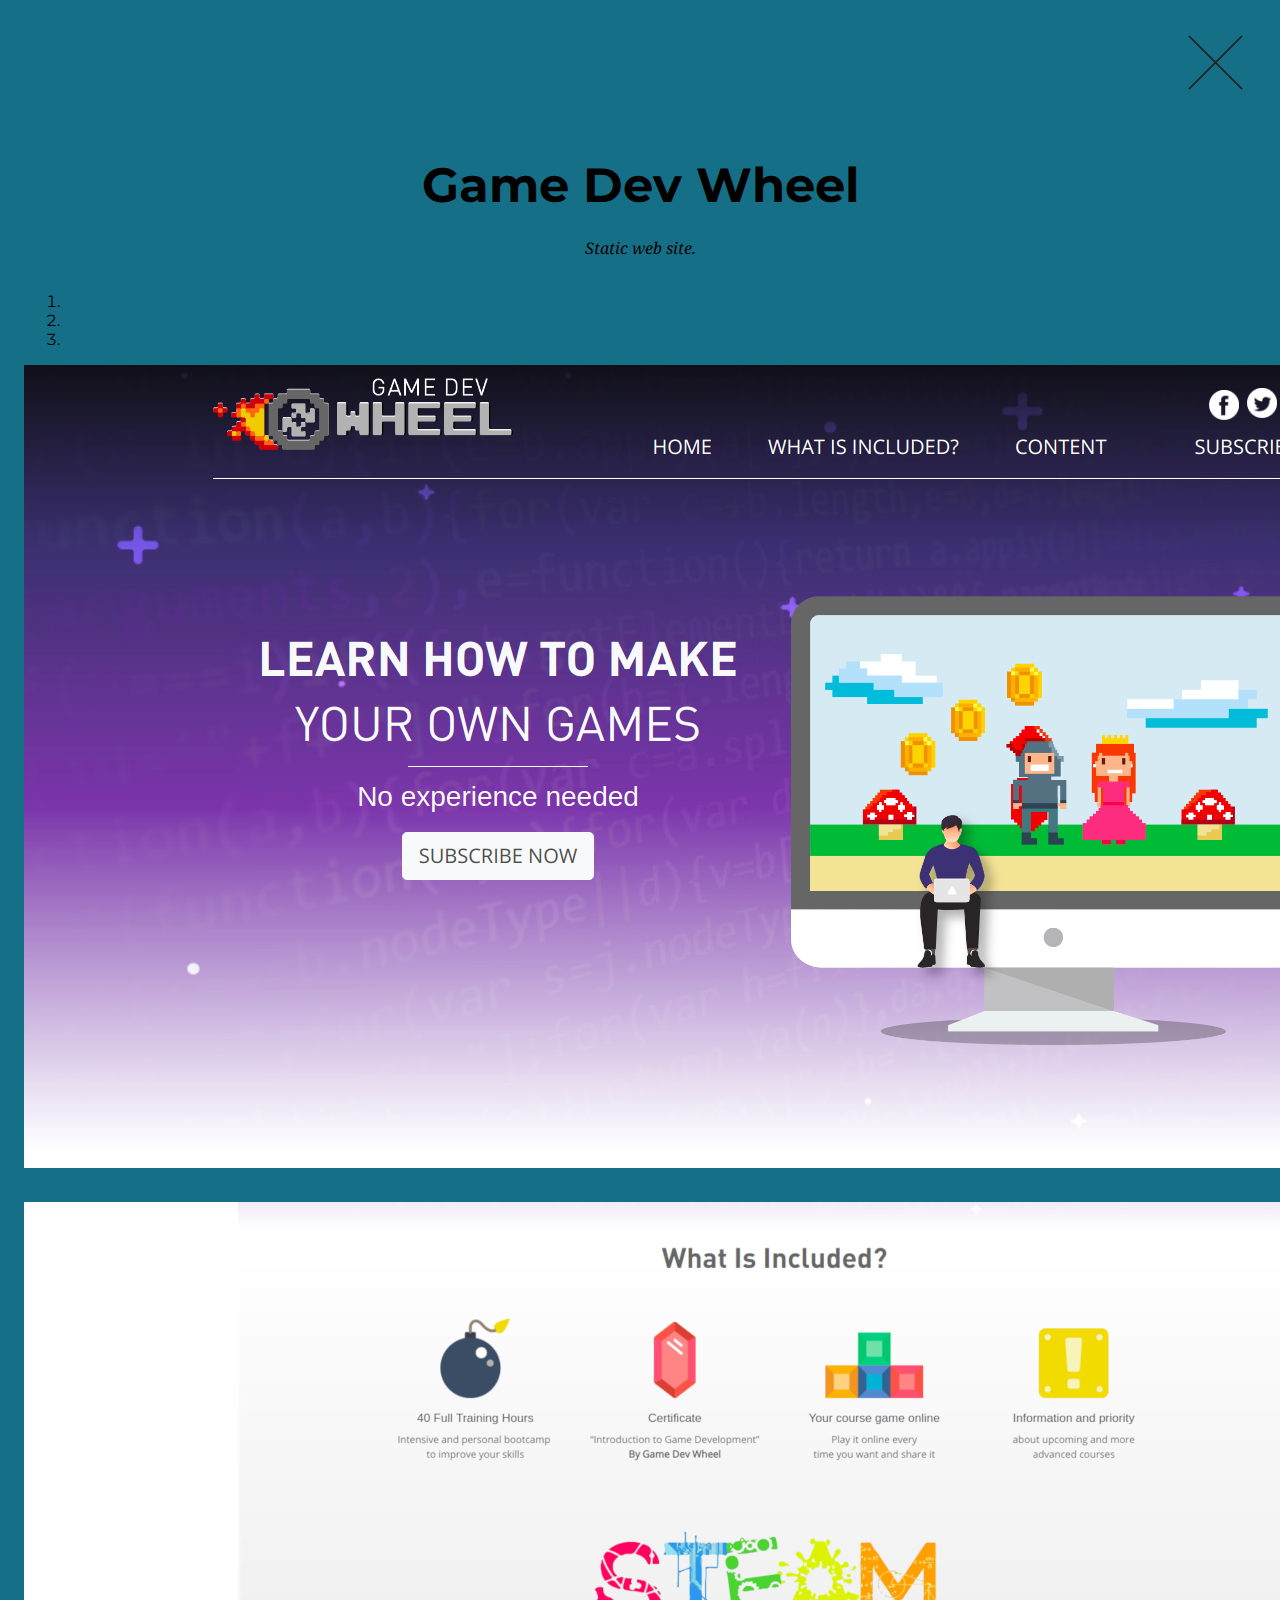
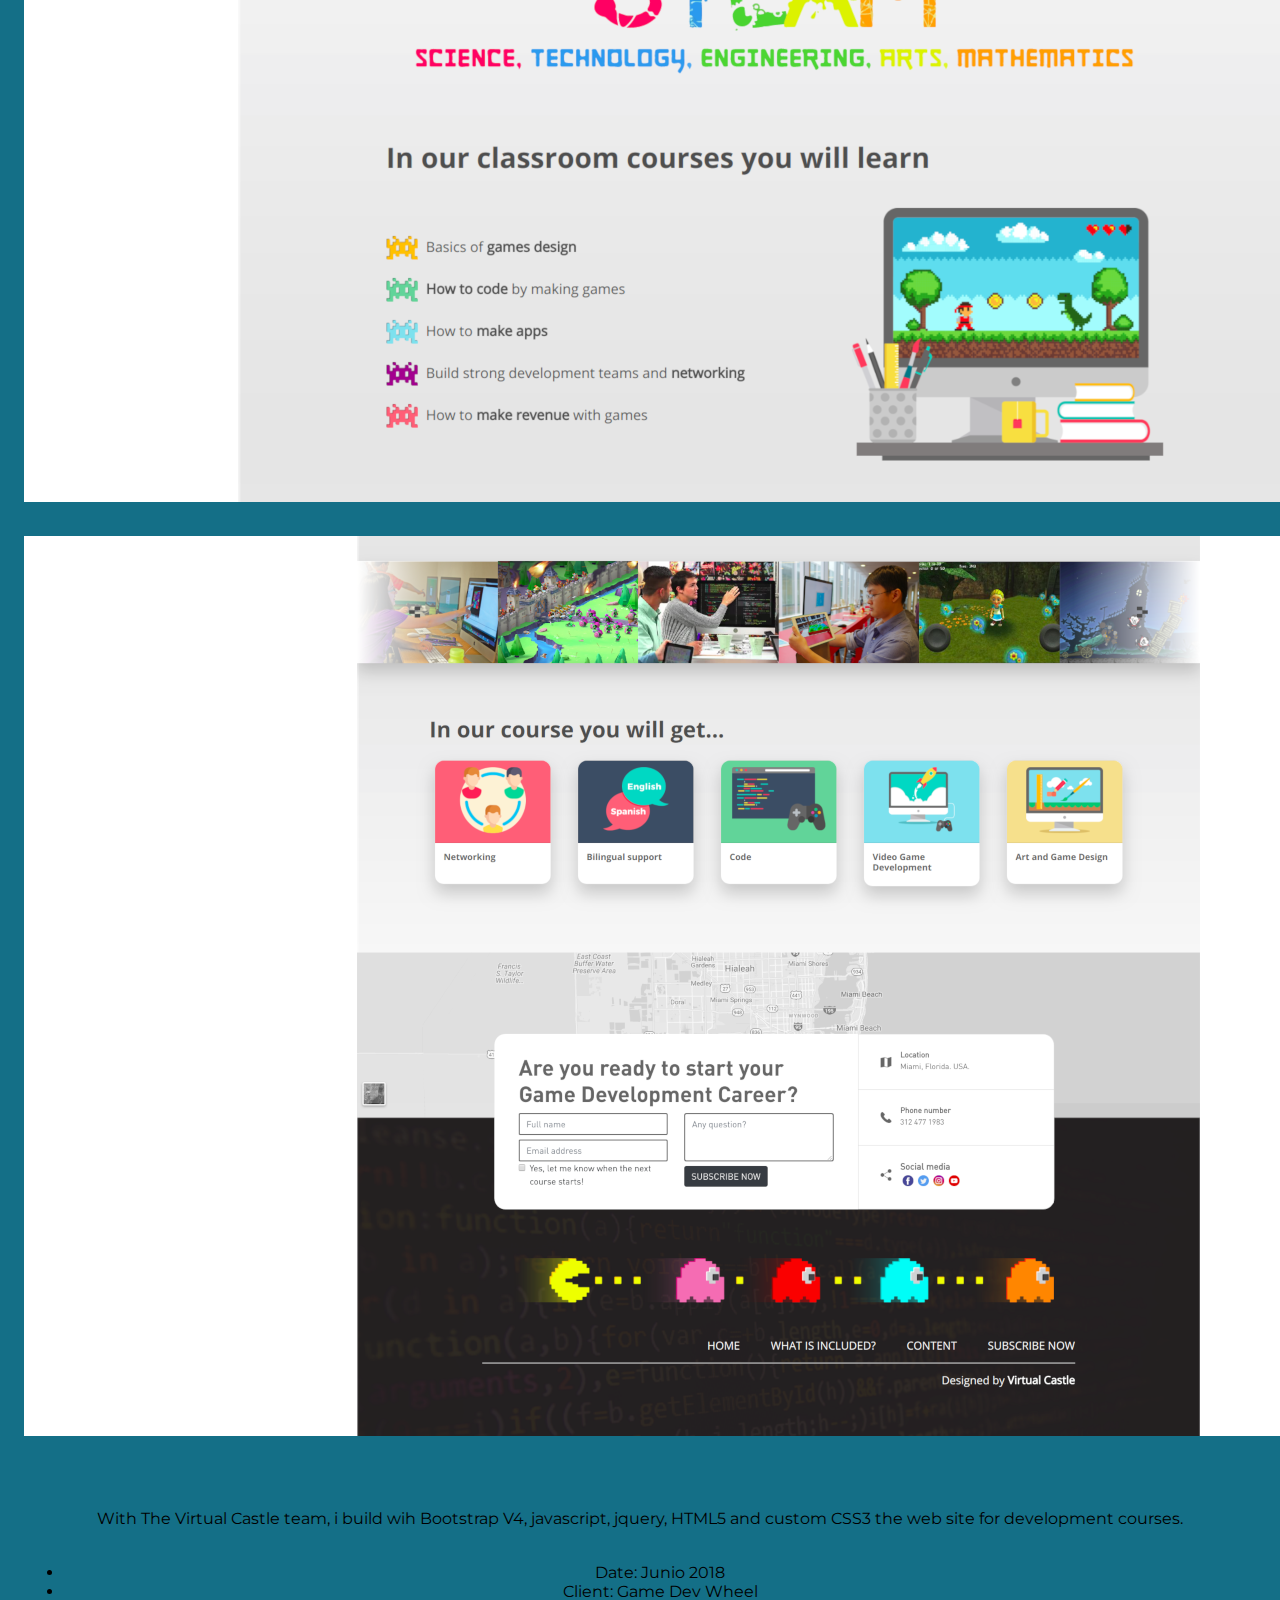
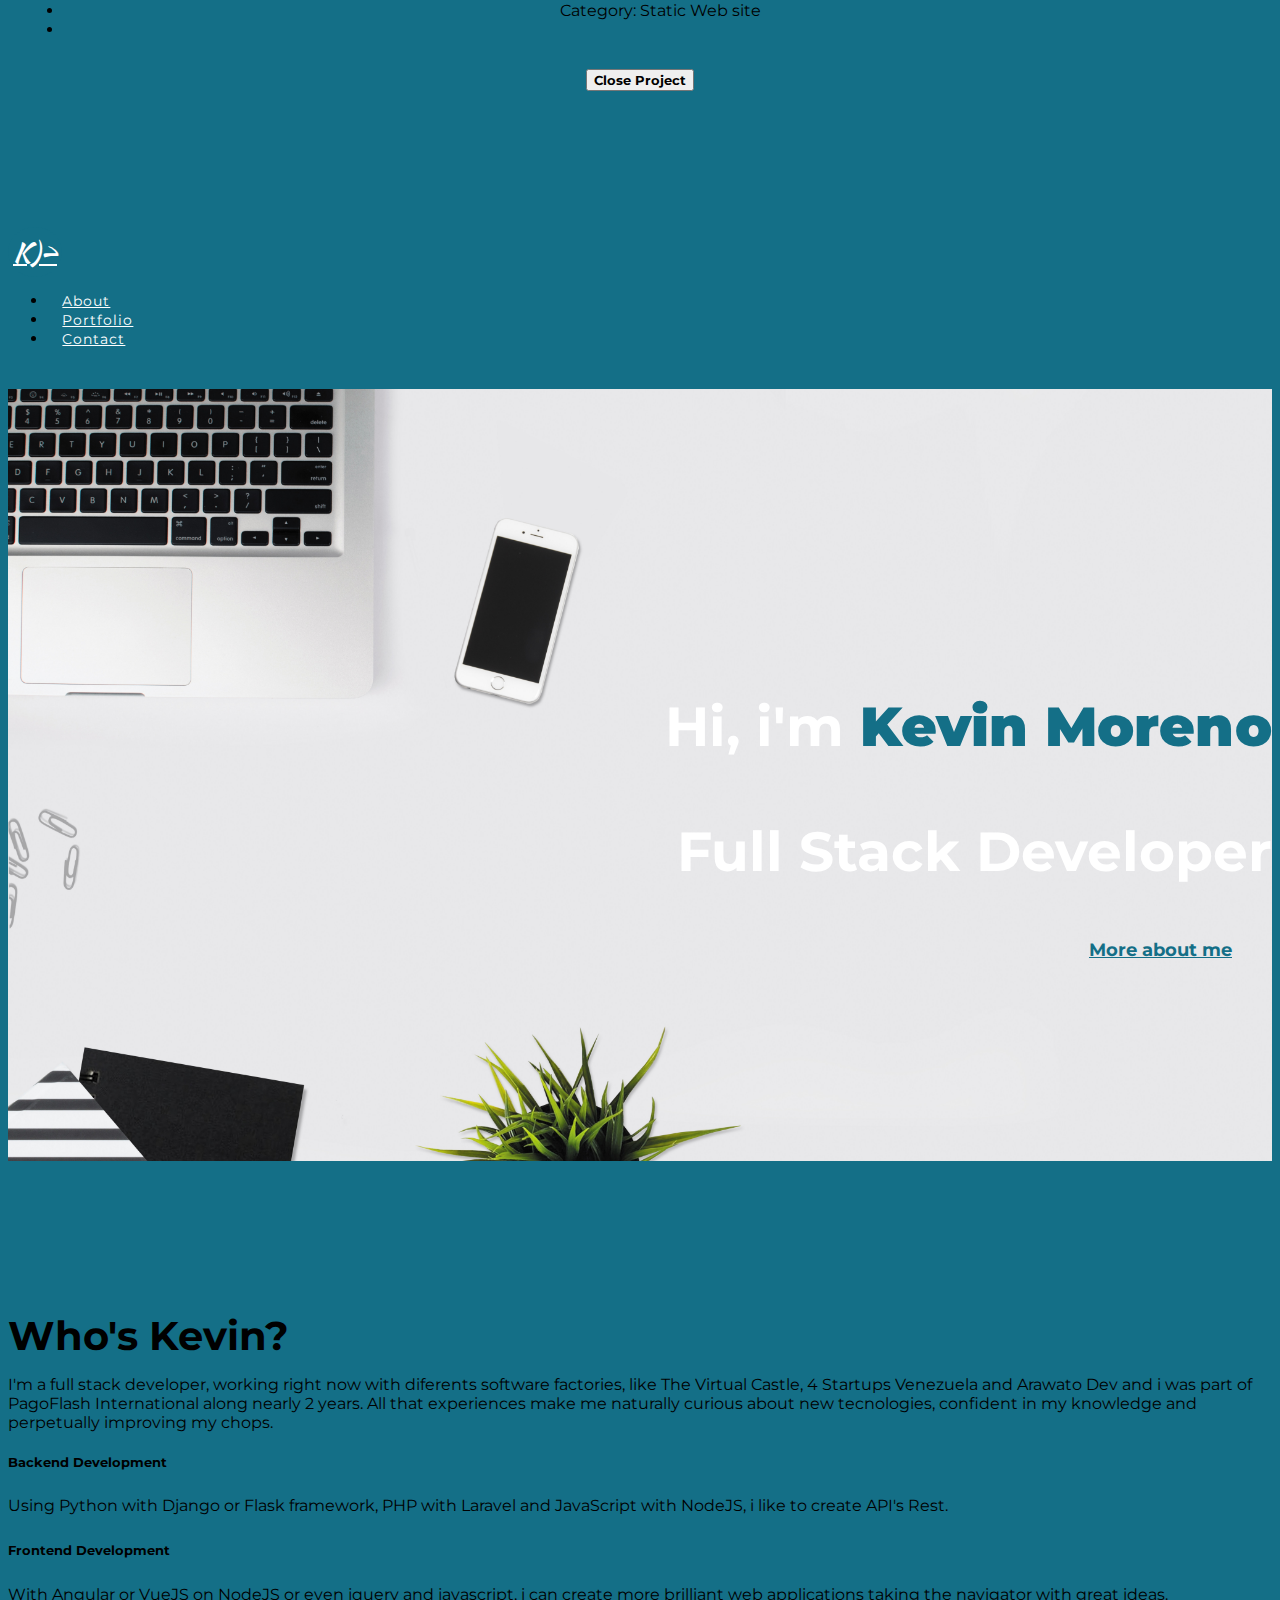
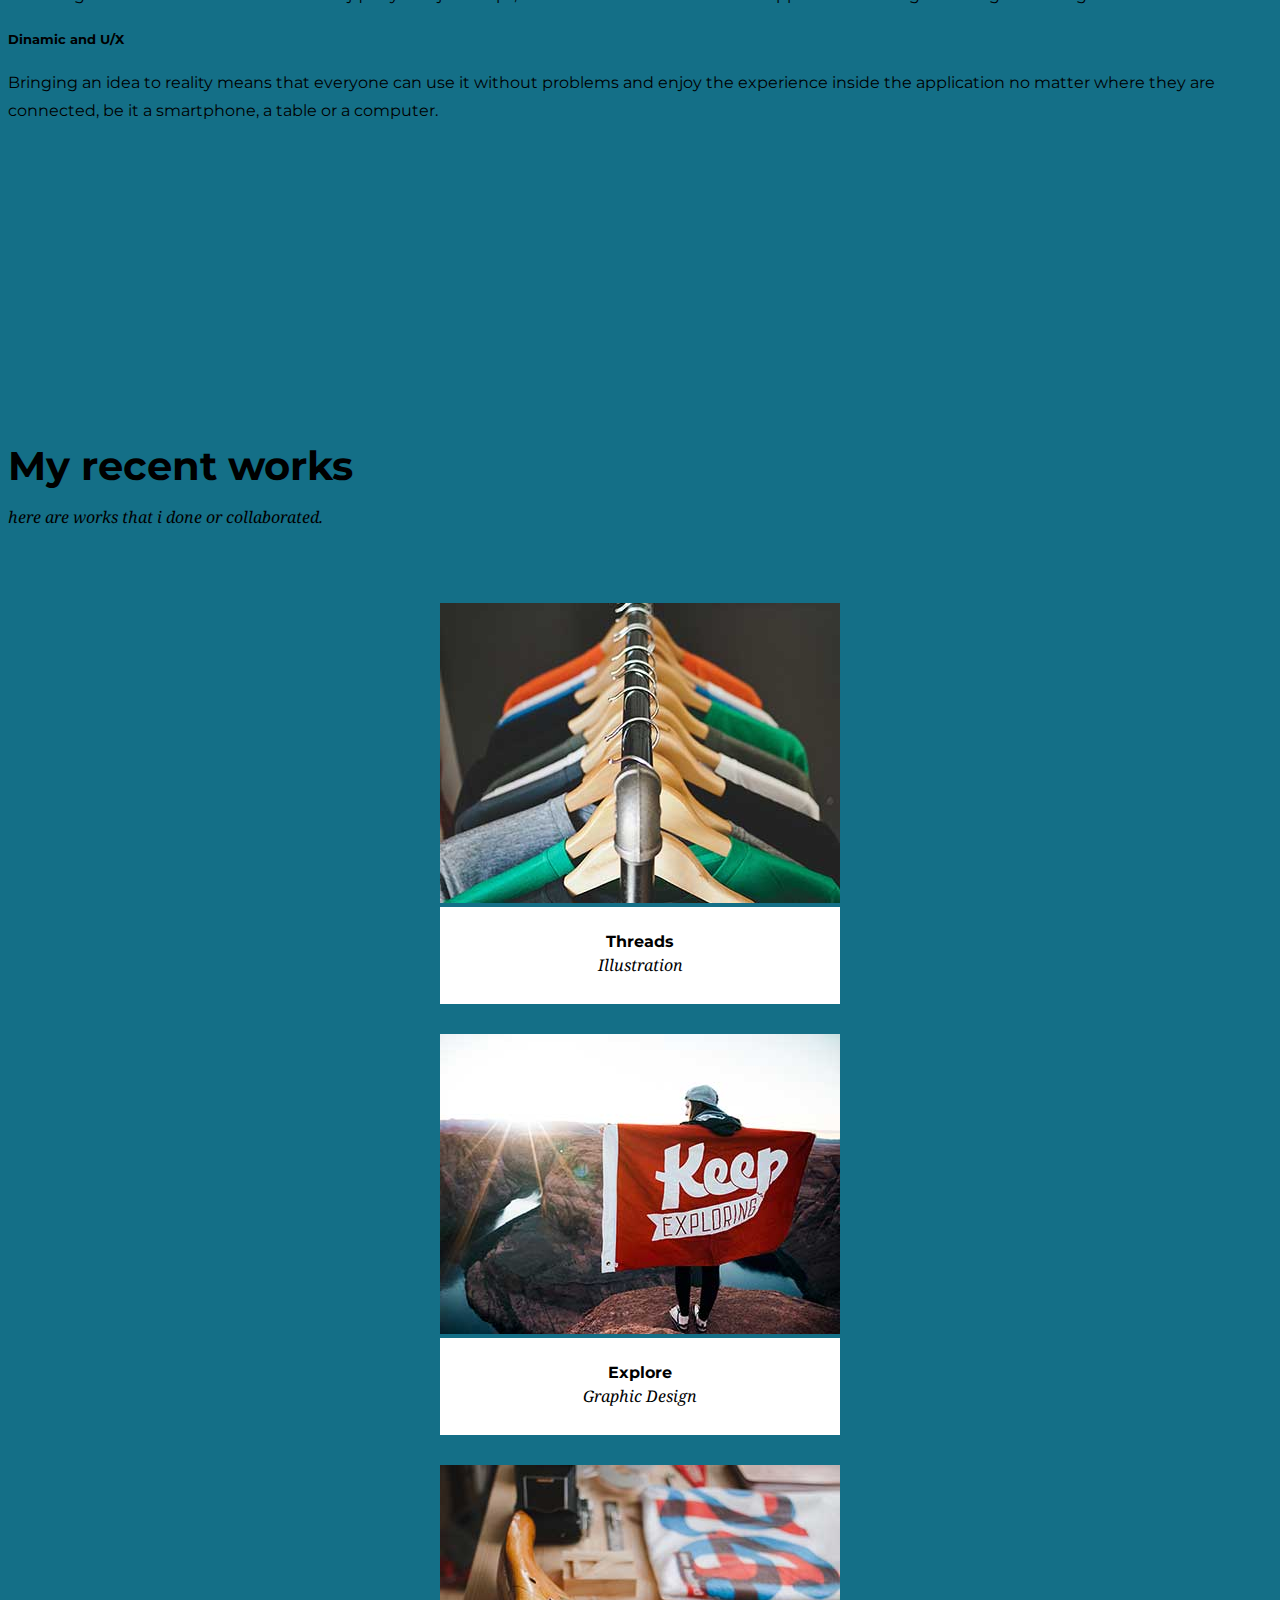
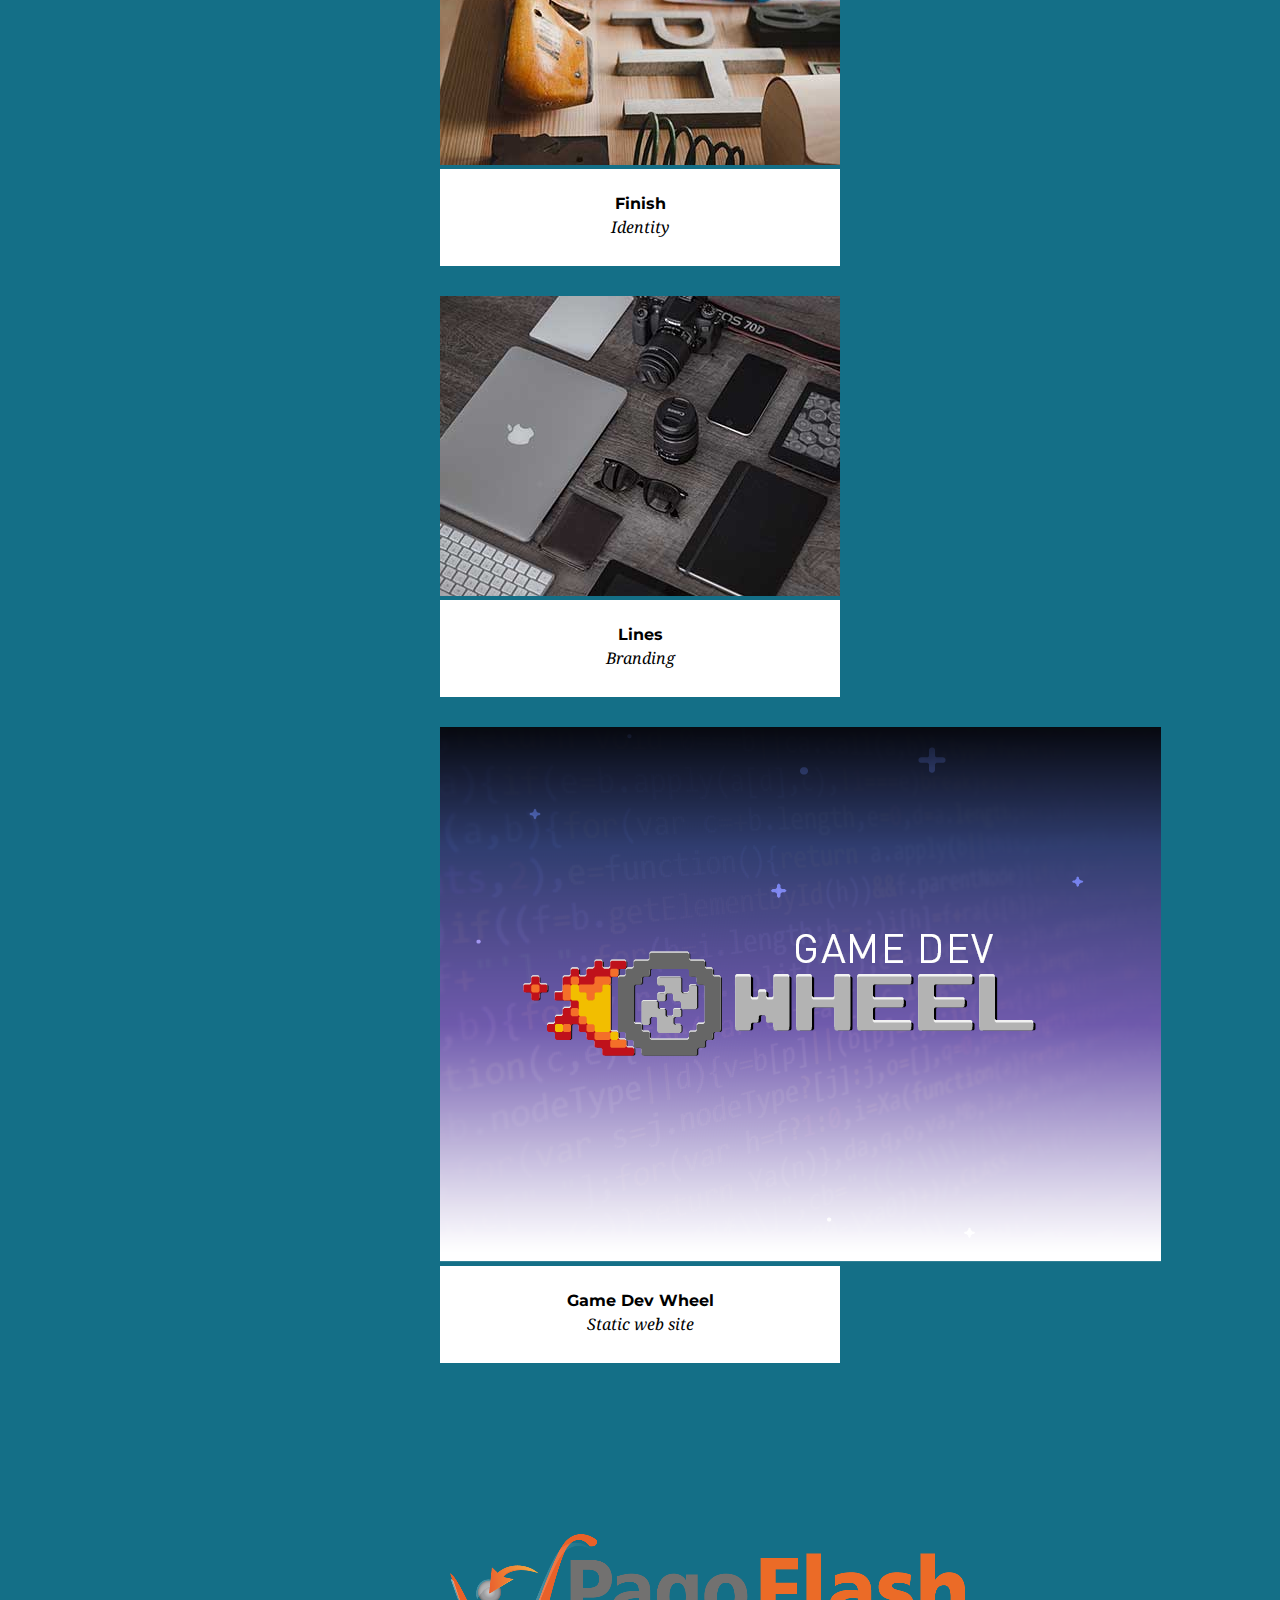
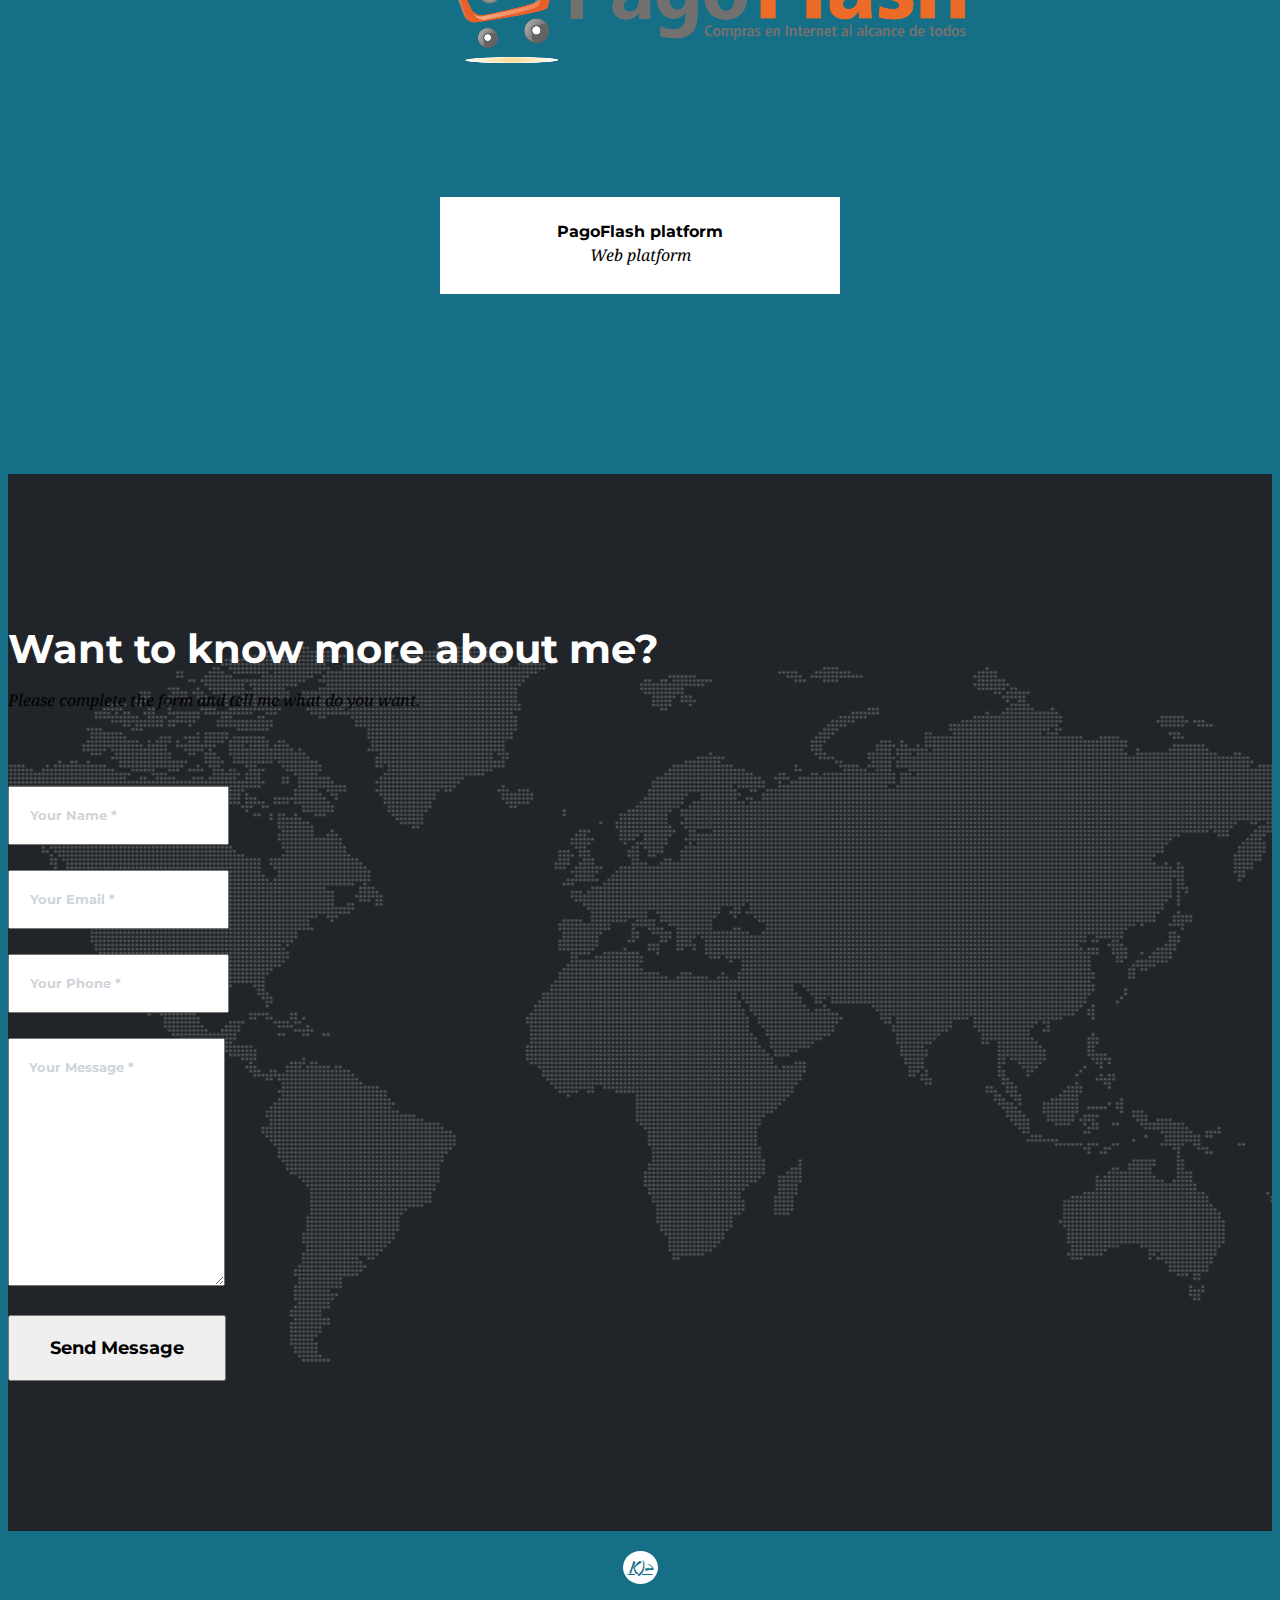
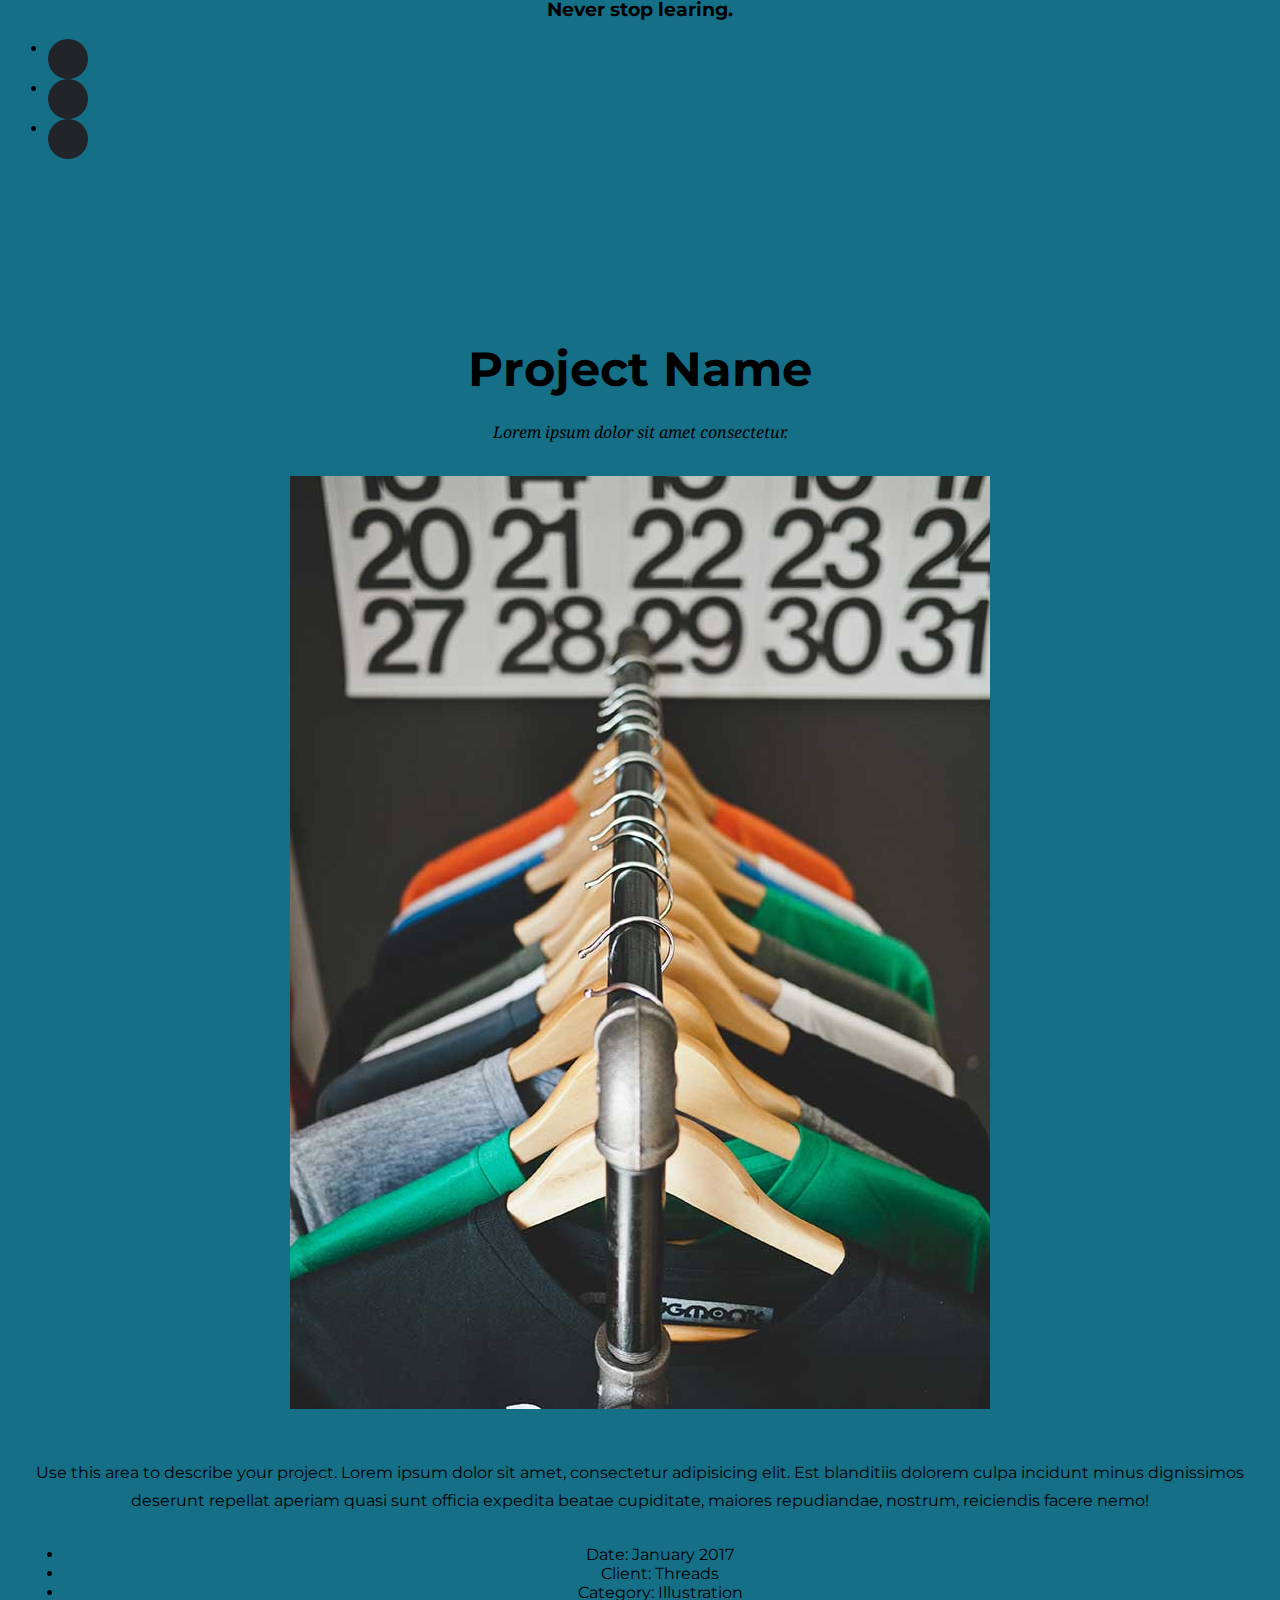
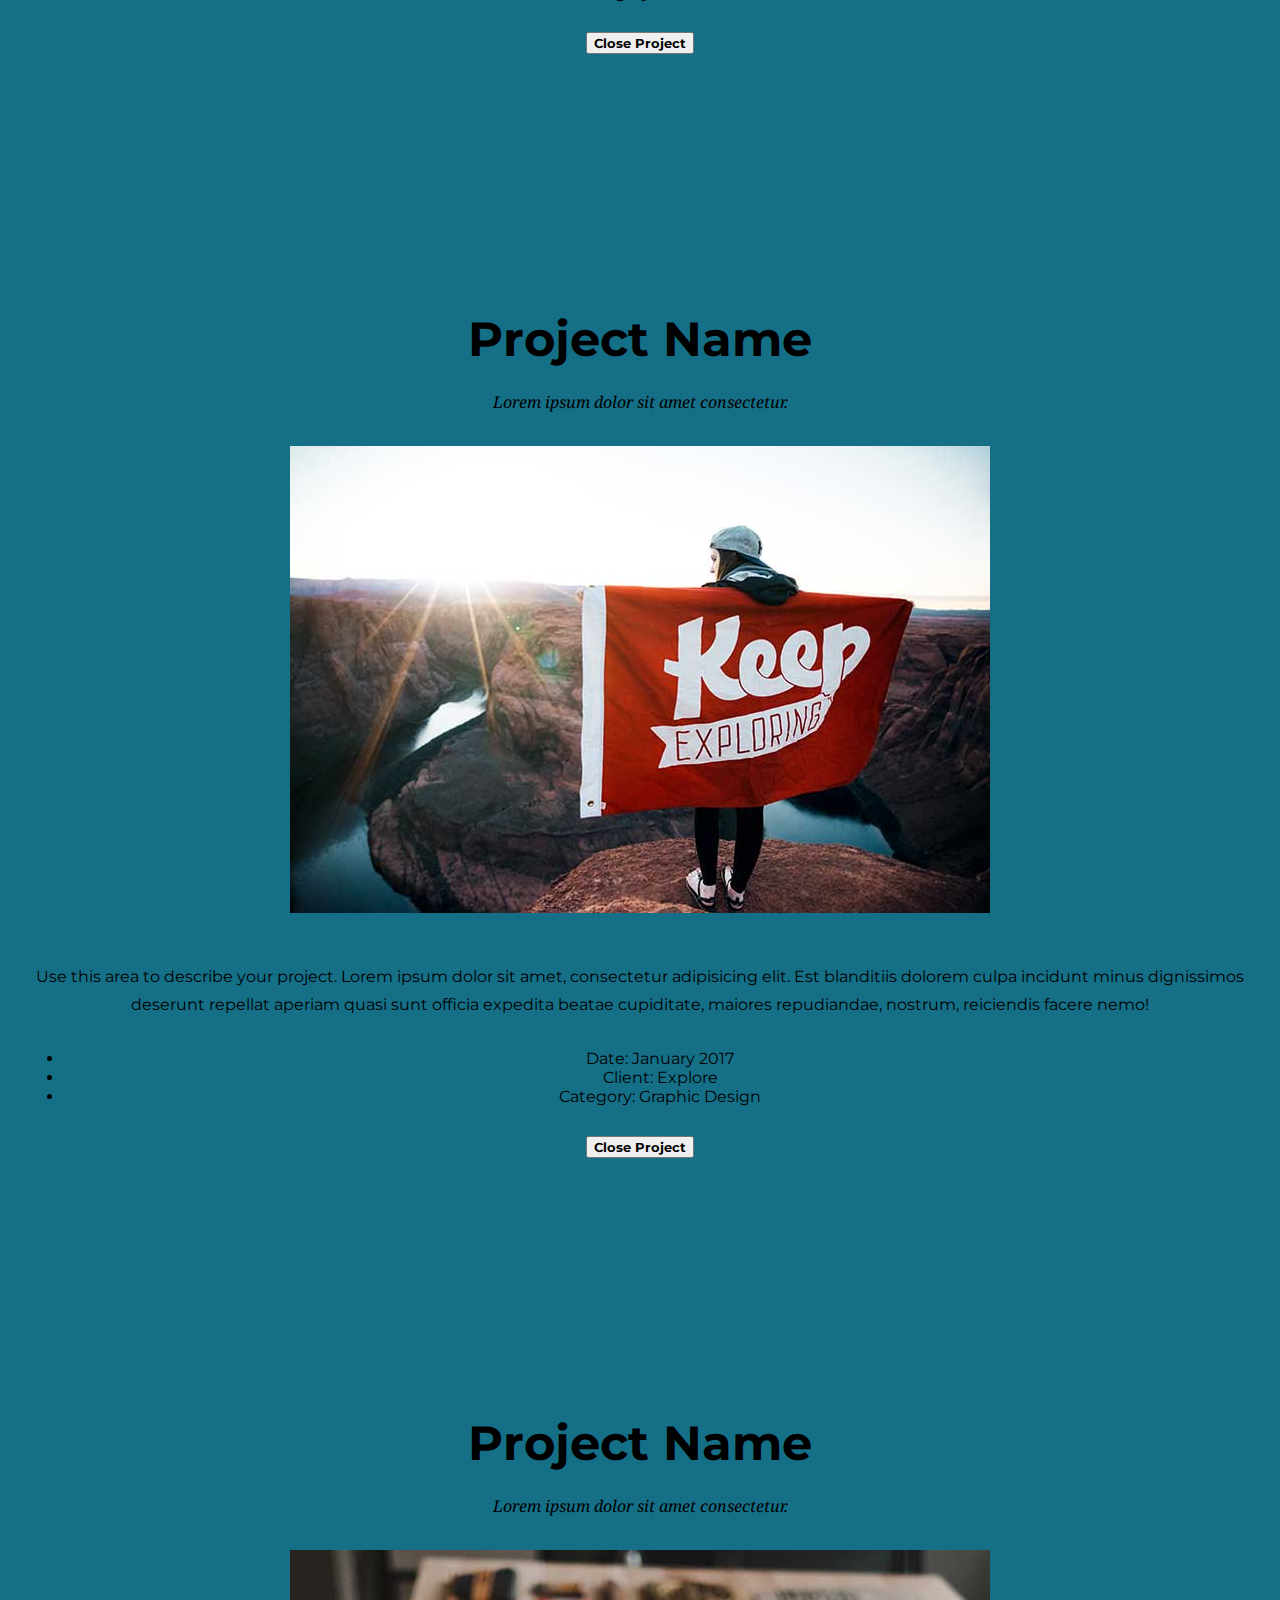
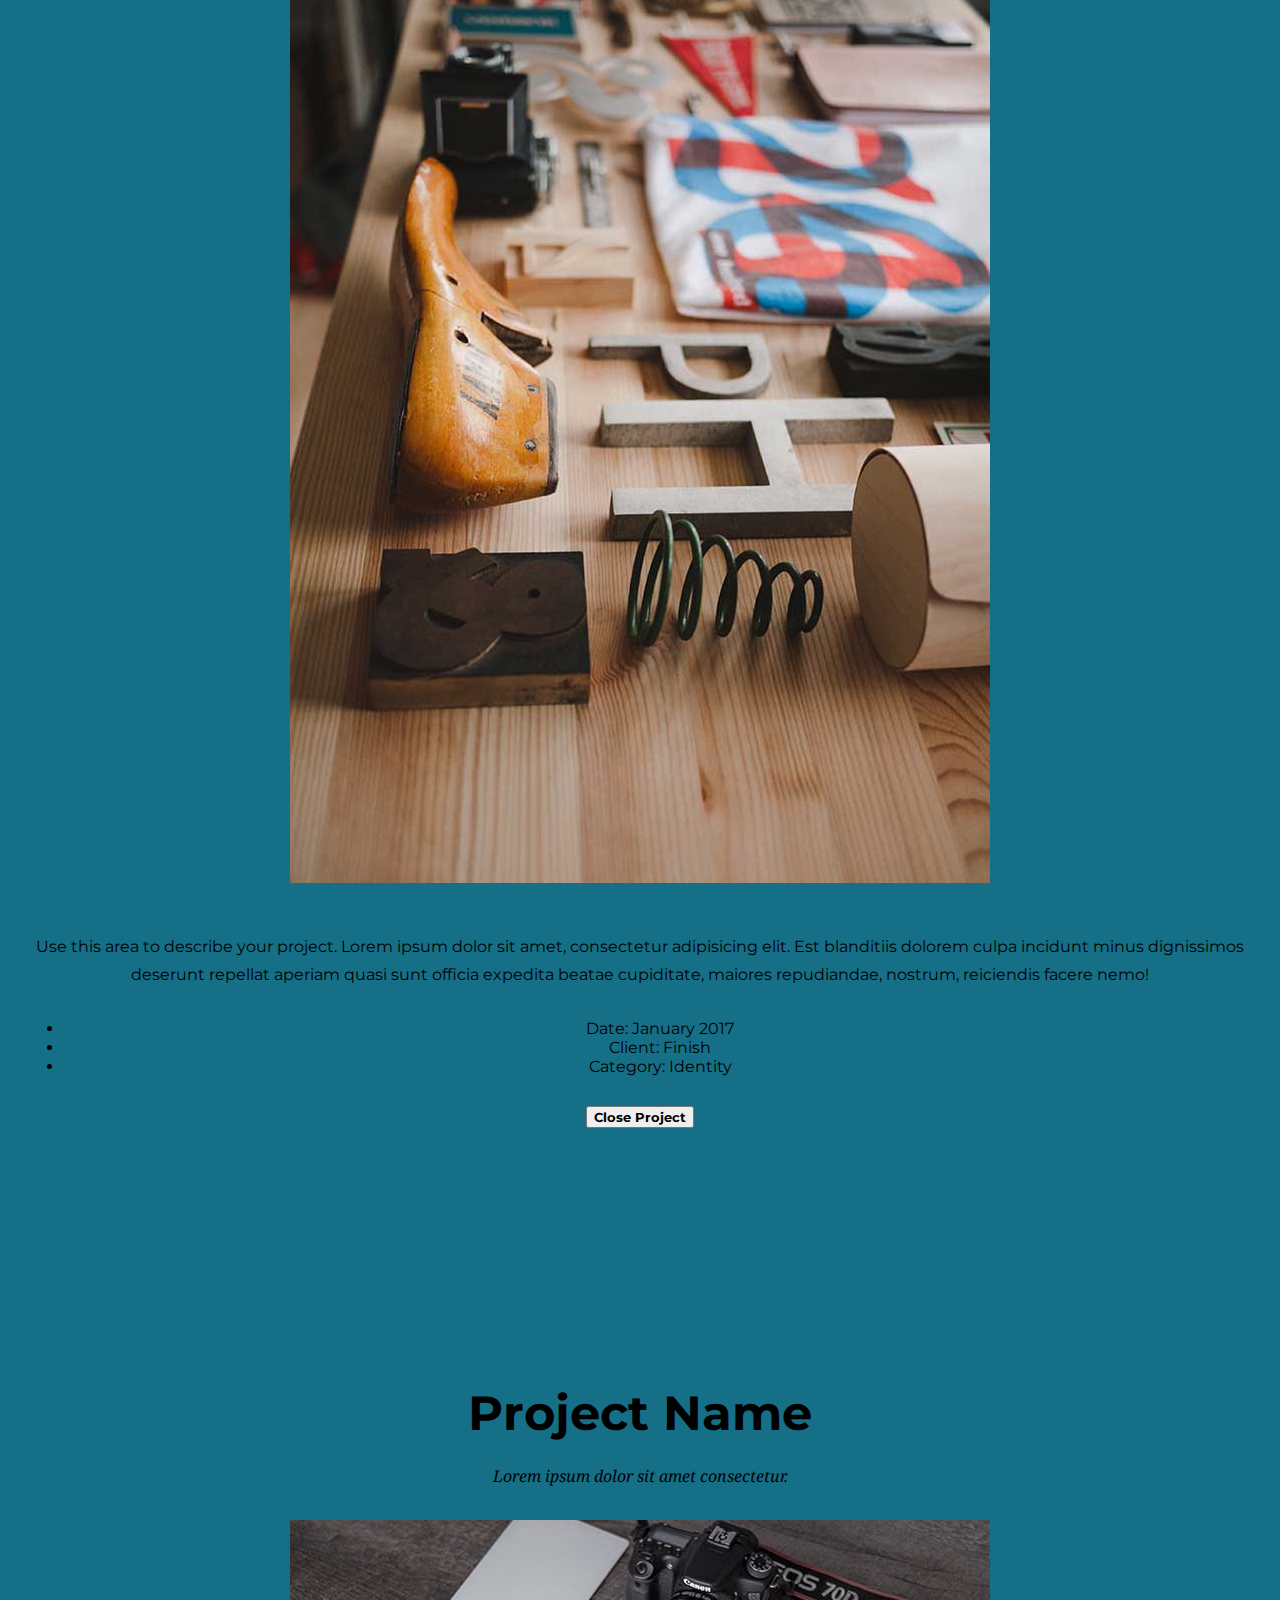
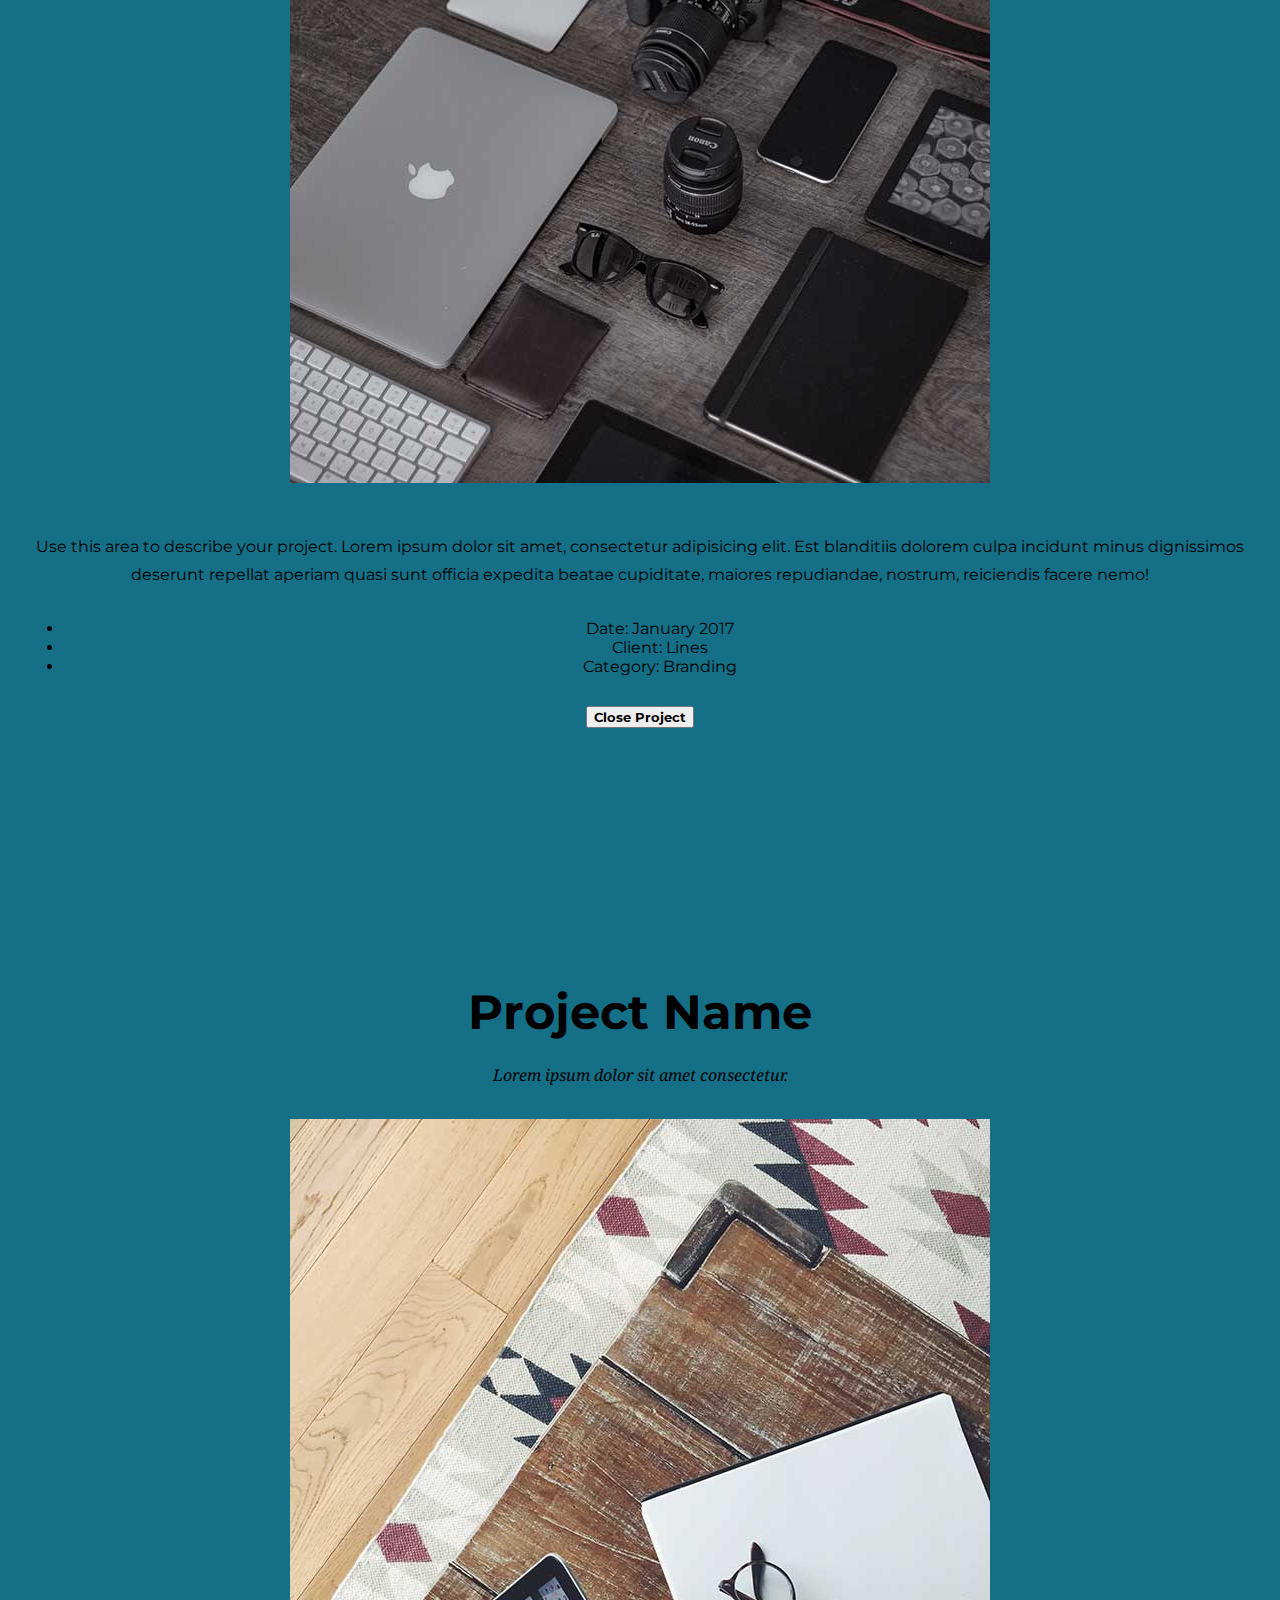
==== index.html @ b5667bea "initial" ====
<!DOCTYPE html>
<html lang="en">

  <head>

    <meta charset="utf-8">
    <meta name="viewport" content="width=device-width, initial-scale=1, shrink-to-fit=no">
    <meta name="description" content="">
    <meta name="author" content="">

    <title>Kevin Moreno</title>

    <!-- Bootstrap core CSS -->
    <link rel="stylesheet" href="https://stackpath.bootstrapcdn.com/bootstrap/4.1.1/css/bootstrap.min.css" integrity="sha384-WskhaSGFgHYWDcbwN70/dfYBj47jz9qbsMId/iRN3ewGhXQFZCSftd1LZCfmhktB" crossorigin="anonymous">

    <!-- Custom fonts for this template -->
    <link rel="stylesheet" href="https://use.fontawesome.com/releases/v5.2.0/css/all.css" integrity="sha384-hWVjflwFxL6sNzntih27bfxkr27PmbbK/iSvJ+a4+0owXq79v+lsFkW54bOGbiDQ" crossorigin="anonymous">
    <link href="https://fonts.googleapis.com/css?family=Montserrat:400,700" rel="stylesheet" type="text/css">
    <link href='https://fonts.googleapis.com/css?family=Kaushan+Script' rel='stylesheet' type='text/css'>
    <link href='https://fonts.googleapis.com/css?family=Droid+Serif:400,700,400italic,700italic' rel='stylesheet' type='text/css'>
    <link href='https://fonts.googleapis.com/css?family=Roboto+Slab:400,100,300,700' rel='stylesheet' type='text/css'>

    <!-- Custom styles for this template -->
    <link href="css/agency.css" rel="stylesheet">
    <link rel="stylesheet" href="js/skillset.css">

    <script type="text/javascript" src="js/include_html.js"></script>

  </head>

  <body id="page-top">
    <div w3-include-html="modals/game_dev_wheel.html"></div>
    <!-- Navigation -->
    <nav class="navbar navbar-expand-lg navbar-light fixed-top" id="mainNav">
      <div class="container px-3">
        <a class="navbar-brand js-scroll-trigger" href="#page-top" style="color:#fff;border-radius: 50%; background-color:#146f87;padding:5px; ">K)></a>
        <button class="navbar-toggler navbar-toggler-right" type="button" data-toggle="collapse" data-target="#navbarResponsive" aria-controls="navbarResponsive" aria-expanded="false" aria-label="Toggle navigation">
          <i class="fa fa-bars"></i>
        </button>
        <div class="collapse navbar-collapse" id="navbarResponsive">
          <ul class="navbar-nav text-uppercase ml-auto">
            <li class="nav-item">
              <a class="nav-link js-scroll-trigger text-dark" href="#about">About</a>
            </li>
            <li class="nav-item">
              <a class="nav-link js-scroll-trigger text-dark" href="#portfolio">Portfolio</a>
            </li>
            <li class="nav-item">
              <a class="nav-link js-scroll-trigger text-dark" href="#contact">Contact</a>
            </li>
          </ul>
        </div>
      </div>
    </nav>

    <!-- Header -->
    <header class="masthead text-dark">
      <div class="container">
        <div class="intro-text">
          <div class="intro-heading intro-lead-in">Hi, i'm <b style="color:#146f87">Kevin Moreno</b></div>
          <div class="intro-heading text-uppercase">Full Stack Developer</div>
          <a class="btn btn-outline-dark btn-xl text-uppercase js-scroll-trigger" href="#about">More about me</a>
        </div>
      </div>
    </header>

    <!-- Me -->
    <section id="about">
      <div class="container text-light">
        <div class="row">
          <div class="col-lg-12 text-center">
            <h2 class="section-heading">Who's Kevin?</h2>
          </div>
        </div>
          <div class="row mb-5 justify-content-center">
          <div class="col-8">
            <div class="text-center card-text w-100">
           I'm a full stack developer, working right now with diferents software factories, like The Virtual Castle, 4 Startups Venezuela and Arawato Dev and i was part of PagoFlash International along nearly 2 years. All that experiences make me naturally curious about new tecnologies, confident in my knowledge and perpetually improving my chops.
            </div>
          </div>
        </div>
        <div class="row justify-content-center">
            <div class="card-group text-light text-center">
              <div class="card bg-transparent p-2 border border-0">
                <span class="fa-stack fa-3x align-self-center">
                  <i class="fas fa-circle fa-stack-2x text-primary"></i>
                  <i class="fas fa-cogs fa-stack-1x fa-inverse"></i>
                </span>
                <div class="card-body">
                  <h5 class="card-title">Backend Development</h5>
                  <p class="card-text"> Using Python with Django or Flask framework, PHP with Laravel and JavaScript with NodeJS, i like to create API's Rest.</p>
                </div>
              </div>

              <div class="card bg-transparent p-2 border border-0">
                <span class="fa-stack fa-3x align-self-center">
                  <i class="fa fa-circle fa-stack-2x text-primary"></i>
                  <i class="fas fa-laptop-code fa-stack-1x fa-inverse"></i>
                </span>
                <div class="card-body">
                  <h5 class="card-title">Frontend Development</h5>
                  <p class="card-text">With Angular or VueJS on NodeJS or even jquery and javascript, i can create more brilliant web applications taking the navigator with great ideas.</p>
                </div>
              </div>

              <div class="card bg-transparent p-2 border border-0">
                <span class="fa-stack fa-3x align-self-center">
                  <i class="fa fa-circle fa-stack-2x text-primary"></i>
                  <i class="fas fa-rocket fa-stack-1x fa-inverse"></i>  
                </span>
                <div class="card-body">
                  <h5 class="card-title">Dinamic and U/X</h5>
                  <p class="card-text">Bringing an idea to reality means that everyone can use it without problems and enjoy the experience inside the application no matter where they are connected, be it a smartphone, a table or a computer.</p>
                </div>
              </div>

            </div>
        </div>
    </section>

    <!-- Portfolio Grid -->
    <section class="bg-light" id="portfolio">
      <div class="container">
        <div class="row">
          <div class="col-lg-12 text-center">
            <h2 class="section-heading text-uppercase">My recent works</h2>
            <h3 class="section-subheading text-muted">here are works that i done or collaborated.</h3>
          </div>
        </div>
        <div class="row">
          <div class="col-md-4 col-sm-6 portfolio-item">
            <a class="portfolio-link" data-toggle="modal" href="#portfolioModal1">
              <div class="portfolio-hover">
                <div class="portfolio-hover-content">
                  <i class="fa fa-plus fa-3x"></i>
                </div>
              </div>
              <img class="img-fluid" src="img/portfolio/01-thumbnail.jpg" alt="">
            </a>
            <div class="portfolio-caption">
              <h4>Threads</h4>
              <p class="text-muted">Illustration</p>
            </div>
          </div>
          <div class="col-md-4 col-sm-6 portfolio-item">
            <a class="portfolio-link" data-toggle="modal" href="#portfolioModal2">
              <div class="portfolio-hover">
                <div class="portfolio-hover-content">
                  <i class="fa fa-plus fa-3x"></i>
                </div>
              </div>
              <img class="img-fluid" src="img/portfolio/02-thumbnail.jpg" alt="">
            </a>
            <div class="portfolio-caption">
              <h4>Explore</h4>
              <p class="text-muted">Graphic Design</p>
            </div>
          </div>
          <div class="col-md-4 col-sm-6 portfolio-item">
            <a class="portfolio-link" data-toggle="modal" href="#portfolioModal3">
              <div class="portfolio-hover">
                <div class="portfolio-hover-content">
                  <i class="fa fa-plus fa-3x"></i>
                </div>
              </div>
              <img class="img-fluid" src="img/portfolio/03-thumbnail.jpg" alt="">
            </a>
            <div class="portfolio-caption">
              <h4>Finish</h4>
              <p class="text-muted">Identity</p>
            </div>
          </div>
          <div class="col-md-4 col-sm-6 portfolio-item">
            <a class="portfolio-link" data-toggle="modal" href="#portfolioModal4">
              <div class="portfolio-hover">
                <div class="portfolio-hover-content">
                  <i class="fa fa-plus fa-3x"></i>
                </div>
              </div>
              <img class="img-fluid" src="img/portfolio/04-thumbnail.jpg" alt="">
            </a>
            <div class="portfolio-caption">
              <h4>Lines</h4>
              <p class="text-muted">Branding</p>
            </div>
          </div>
          <div class="col-md-4 col-sm-6 portfolio-item">
            <a class="portfolio-link" data-toggle="modal" href="#game-dev-wheel">
              <div class="portfolio-hover">
                <div class="portfolio-hover-content">
                  <i class="fa fa-plus fa-3x"></i>
                </div>
              </div>
              <img class="img-fluid" src="img/portfolio/game-dev-wheel/gamedevwheel.png" alt="">
            </a>
            <div class="portfolio-caption">
              <h4>Game Dev Wheel</h4>
              <p class="text-muted">Static web site</p>
            </div>
          </div>
          <div class="col-md-4 col-sm-6 portfolio-item">
            <a class="portfolio-link" data-toggle="modal" href="#portfolioModal5">
              <div class="portfolio-hover">
                <div class="portfolio-hover-content">
                  <i class="fa fa-plus fa-3x"></i>
                </div>
              </div>
              <img class="img-fluid" src="img/portfolio/PagoFlash.png" alt="">
            </a>
            <div class="portfolio-caption">
              <h4>PagoFlash platform</h4>
              <p class="text-muted">Web platform</p>
            </div>
          </div>
        </div>
      </div>
    </section>
    <!-- Contact -->
    <section id="contact">
      <div class="container">
        <div class="row">
          <div class="col-lg-12 text-center">
            <h2 class="section-heading text-uppercase">Want to know more about me?</h2>
            <h3 class="section-subheading text-muted">Please complete the form and tell me what do you want.</h3>
          </div>
        </div>
        <div class="row">
          <div class="col-lg-12">
            <form id="contactForm" name="sentMessage" novalidate="novalidate">
              <div class="row">
                <div class="col-md-6">
                  <div class="form-group">
                    <input class="form-control" id="name" type="text" placeholder="Your Name *" required="required" data-validation-required-message="Please enter your name.">
                    <p class="help-block text-danger"></p>
                  </div>
                  <div class="form-group">
                    <input class="form-control" id="email" type="email" placeholder="Your Email *" required="required" data-validation-required-message="Please enter your email address.">
                    <p class="help-block text-danger"></p>
                  </div>
                  <div class="form-group">
                    <input class="form-control" id="phone" type="tel" placeholder="Your Phone *" required="required" data-validation-required-message="Please enter your phone number.">
                    <p class="help-block text-danger"></p>
                  </div>
                </div>
                <div class="col-md-6">
                  <div class="form-group">
                    <textarea class="form-control" id="message" placeholder="Your Message *" required="required" data-validation-required-message="Please enter a message."></textarea>
                    <p class="help-block text-danger"></p>
                  </div>
                </div>
                <div class="clearfix"></div>
                <div class="col-lg-12 text-center">
                  <div id="success"></div>
                  <button id="sendMessageButton" class="btn btn-outline-light btn-xl text-uppercase" type="submit">Send Message</button>
                </div>
              </div>
            </form>
          </div>
        </div>
      </div>
    </section>

    <!-- Footer -->
    <footer>
      <div class="container">
        <div class="row justify-content-center">
          <div class="col-6">
            <a class="navbar-brand js-scroll-trigger" href="#page-top" style="color:#146f87;border-radius: 50%; background-color:#fff;padding:5px; font-family: 'Kaushan Script', 'Helvetica Neue', Helvetica, Arial, cursive;">K)></a>
            <h3 class="my-2">Never stop learing.</h3>
            <ul class="list-inline social-buttons">
              <li class="list-inline-item">
                <a href="#">
                  <i class="fa fa-twitter"></i>
                </a>
              </li>
              <li class="list-inline-item">
                <a href="#">
                  <i class="fa fa-facebook"></i>
                </a>
              </li>
              <li class="list-inline-item">
                <a href="#">
                  <i class="fa fa-linkedin"></i>
                </a>
              </li>
            </ul>
          </div>
        </div>
      </div>
    </footer>

    <!-- Portfolio Modals -->

    

    <!-- Modal 1 -->
    <div class="portfolio-modal modal fade" id="portfolioModal1" tabindex="-1" role="dialog" aria-hidden="true">
      <div class="modal-dialog">
        <div class="modal-content">
          <div class="close-modal" data-dismiss="modal">
            <div class="lr">
              <div class="rl"></div>
            </div>
          </div>
          <div class="container">
            <div class="row">
              <div class="col-lg-8 mx-auto">
                <div class="modal-body">
                  <!-- Project Details Go Here -->
                  <h2 class="text-uppercase">Project Name</h2>
                  <p class="item-intro text-muted">Lorem ipsum dolor sit amet consectetur.</p>
                  <img class="img-fluid d-block mx-auto" src="img/portfolio/01-full.jpg" alt="">
                  <p>Use this area to describe your project. Lorem ipsum dolor sit amet, consectetur adipisicing elit. Est blanditiis dolorem culpa incidunt minus dignissimos deserunt repellat aperiam quasi sunt officia expedita beatae cupiditate, maiores repudiandae, nostrum, reiciendis facere nemo!</p>
                  <ul class="list-inline">
                    <li>Date: January 2017</li>
                    <li>Client: Threads</li>
                    <li>Category: Illustration</li>
                  </ul>
                  <button class="btn btn-outline-dark" data-dismiss="modal" type="button">
                    <i class="fa fa-times"></i>
                    Close Project</button>
                </div>
              </div>
            </div>
          </div>
        </div>
      </div>
    </div>

    <!-- Modal 2 -->
    <div class="portfolio-modal modal fade" id="portfolioModal2" tabindex="-1" role="dialog" aria-hidden="true">
      <div class="modal-dialog">
        <div class="modal-content">
          <div class="close-modal" data-dismiss="modal">
            <div class="lr">
              <div class="rl"></div>
            </div>
          </div>
          <div class="container">
            <div class="row">
              <div class="col-lg-8 mx-auto">
                <div class="modal-body">
                  <!-- Project Details Go Here -->
                  <h2 class="text-uppercase">Project Name</h2>
                  <p class="item-intro text-muted">Lorem ipsum dolor sit amet consectetur.</p>
                  <img class="img-fluid d-block mx-auto" src="img/portfolio/02-full.jpg" alt="">
                  <p>Use this area to describe your project. Lorem ipsum dolor sit amet, consectetur adipisicing elit. Est blanditiis dolorem culpa incidunt minus dignissimos deserunt repellat aperiam quasi sunt officia expedita beatae cupiditate, maiores repudiandae, nostrum, reiciendis facere nemo!</p>
                  <ul class="list-inline">
                    <li>Date: January 2017</li>
                    <li>Client: Explore</li>
                    <li>Category: Graphic Design</li>
                  </ul>
                  <button class="btn btn-outline-dark" data-dismiss="modal" type="button">
                    <i class="fa fa-times"></i>
                    Close Project</button>
                </div>
              </div>
            </div>
          </div>
        </div>
      </div>
    </div>

    <!-- Modal 3 -->
    <div class="portfolio-modal modal fade" id="portfolioModal3" tabindex="-1" role="dialog" aria-hidden="true">
      <div class="modal-dialog">
        <div class="modal-content">
          <div class="close-modal" data-dismiss="modal">
            <div class="lr">
              <div class="rl"></div>
            </div>
          </div>
          <div class="container">
            <div class="row">
              <div class="col-lg-8 mx-auto">
                <div class="modal-body">
                  <!-- Project Details Go Here -->
                  <h2 class="text-uppercase">Project Name</h2>
                  <p class="item-intro text-muted">Lorem ipsum dolor sit amet consectetur.</p>
                  <img class="img-fluid d-block mx-auto" src="img/portfolio/03-full.jpg" alt="">
                  <p>Use this area to describe your project. Lorem ipsum dolor sit amet, consectetur adipisicing elit. Est blanditiis dolorem culpa incidunt minus dignissimos deserunt repellat aperiam quasi sunt officia expedita beatae cupiditate, maiores repudiandae, nostrum, reiciendis facere nemo!</p>
                  <ul class="list-inline">
                    <li>Date: January 2017</li>
                    <li>Client: Finish</li>
                    <li>Category: Identity</li>
                  </ul>
                  <button class="btn btn-outline-dark" data-dismiss="modal" type="button">
                    <i class="fa fa-times"></i>
                    Close Project</button>
                </div>
              </div>
            </div>
          </div>
        </div>
      </div>
    </div>

    <!-- Modal 4 -->
    <div class="portfolio-modal modal fade" id="portfolioModal4" tabindex="-1" role="dialog" aria-hidden="true">
      <div class="modal-dialog">
        <div class="modal-content">
          <div class="close-modal" data-dismiss="modal">
            <div class="lr">
              <div class="rl"></div>
            </div>
          </div>
          <div class="container">
            <div class="row">
              <div class="col-lg-8 mx-auto">
                <div class="modal-body">
                  <!-- Project Details Go Here -->
                  <h2 class="text-uppercase">Project Name</h2>
                  <p class="item-intro text-muted">Lorem ipsum dolor sit amet consectetur.</p>
                  <img class="img-fluid d-block mx-auto" src="img/portfolio/04-full.jpg" alt="">
                  <p>Use this area to describe your project. Lorem ipsum dolor sit amet, consectetur adipisicing elit. Est blanditiis dolorem culpa incidunt minus dignissimos deserunt repellat aperiam quasi sunt officia expedita beatae cupiditate, maiores repudiandae, nostrum, reiciendis facere nemo!</p>
                  <ul class="list-inline">
                    <li>Date: January 2017</li>
                    <li>Client: Lines</li>
                    <li>Category: Branding</li>
                  </ul>
                  <button class="btn btn-outline-dark" data-dismiss="modal" type="button">
                    <i class="fa fa-times"></i>
                    Close Project</button>
                </div>
              </div>
            </div>
          </div>
        </div>
      </div>
    </div>

    <!-- Modal 5 -->
    <div class="portfolio-modal modal fade" id="portfolioModal5" tabindex="-1" role="dialog" aria-hidden="true">
      <div class="modal-dialog">
        <div class="modal-content">
          <div class="close-modal" data-dismiss="modal">
            <div class="lr">
              <div class="rl"></div>
            </div>
          </div>
          <div class="container">
            <div class="row">
              <div class="col-lg-8 mx-auto">
                <div class="modal-body">
                  <!-- Project Details Go Here -->
                  <h2 class="text-uppercase">Project Name</h2>
                  <p class="item-intro text-muted">Lorem ipsum dolor sit amet consectetur.</p>
                  <img class="img-fluid d-block mx-auto" src="img/portfolio/05-full.jpg" alt="">
                  <p>Use this area to describe your project. Lorem ipsum dolor sit amet, consectetur adipisicing elit. Est blanditiis dolorem culpa incidunt minus dignissimos deserunt repellat aperiam quasi sunt officia expedita beatae cupiditate, maiores repudiandae, nostrum, reiciendis facere nemo!</p>
                  <ul class="list-inline">
                    <li>Date: January 2017</li>
                    <li>Client: Southwest</li>
                    <li>Category: Website Design</li>
                  </ul>
                  <button class="btn btn-outline-dark" data-dismiss="modal" type="button">
                    <i class="fa fa-times"></i>
                    Close Project</button>
                </div>
              </div>
            </div>
          </div>
        </div>
      </div>
    </div>

    <!-- Modal 6 -->
    <div class="portfolio-modal modal fade" id="portfolioModal6" tabindex="-1" role="dialog" aria-hidden="true">
      <div class="modal-dialog">
        <div class="modal-content">
          <div class="close-modal" data-dismiss="modal">
            <div class="lr">
              <div class="rl"></div>
            </div>
          </div>
          <div class="container">
            <div class="row">
              <div class="col-lg-8 mx-auto">
                <div class="modal-body">
                  <!-- Project Details Go Here -->
                  <h2 class="text-uppercase">Project Name</h2>
                  <p class="item-intro text-muted">Lorem ipsum dolor sit amet consectetur.</p>
                  <img class="img-fluid d-block mx-auto" src="img/portfolio/06-full.jpg" alt="">
                  <p>Use this area to describe your project. Lorem ipsum dolor sit amet, consectetur adipisicing elit. Est blanditiis dolorem culpa incidunt minus dignissimos deserunt repellat aperiam quasi sunt officia expedita beatae cupiditate, maiores repudiandae, nostrum, reiciendis facere nemo!</p>
                  <ul class="list-inline">
                    <li>Date: January 2017</li>
                    <li>Client: Window</li>
                    <li>Category: Photography</li>
                  </ul>
                  <button class="btn btn-outline-dark" data-dismiss="modal" type="button">
                    <i class="fa fa-times"></i>
                    Close Project</button>
                </div>
              </div>
            </div>
          </div>
        </div>
      </div>
    </div>

    <!-- Bootstrap core JavaScript -->
    <script src="vendor/jquery/jquery.min.js"></script>
    <script src="vendor/bootstrap/js/bootstrap.bundle.min.js"></script>

    <!-- Plugin JavaScript -->
    <script src="vendor/jquery-easing/jquery.easing.min.js"></script>

    <!-- Contact form JavaScript -->
    <script src="js/jqBootstrapValidation.js"></script>
    <script src="js/contact_me.js"></script>

    <!-- Custom scripts for this template -->
    <script src="js/agency.min.js"></script>

    <script src="js/skillset.js"></script>
    <script type="text/javascript">

      var object = [

        {

          'headline':'HTML & CSS',
          'value':8,
          'length':10,
          'description':'Significant experience and knowlage of HTML(5) and CSS functionality and use.'

        },
        {

          'headline':'JavaScript & jQuery',
          'value':7,
          'length':10,
          'description':'Experience with object-oriented JavaScript. </br> Extended knowlage of DOM manipulation in aiding and extending the UI.'

        },
        {

          'headline':'Angular Js & Angular 2 >',
          'value':7,
          'length':10,
          'description':'Experience with controllers, directives and components'

        },
        {

          'headline':'Vue Js',
          'value':6,
          'length':10,
          'description':'Experience with routes, vuex and components and integration with API Rest.'

        },
        {

          'headline':'Python',
          'value':8,
          'length':10,
          'description':'Significant experience with Django and Flask frameworks.'

        }

      ];

      $(document).ready(function(){

        $("#skillset").skillset({

          object:object,
          duration:40

        });

      });

      includeHTML();
    </script>
  </body>

</html>
---- css/agency.css ----
/*!
 * Start Bootstrap - Agency v4.1.1 (https://startbootstrap.com/template-overviews/agency)
 * Copyright 2013-2018 Start Bootstrap
 * Licensed under MIT (https://github.com/BlackrockDigital/startbootstrap-agency/blob/master/LICENSE)
 */
body {
  overflow-x: hidden;
  font-family: 'Montserrat', 'Helvetica Neue', Helvetica, Arial, sans-serif;
  
  background-color: #146f87;
}

p {
  line-height: 1.75;
}

a {
  color: #146f87;
}

a:hover {
  color: #fec503;
}

.text-primary {
  color: #146f87 !important;
}

.text-blue{
  color:#146f87 !important;
}
h1,
h2,
h3,
h4,
h5,
h6 {
  font-weight: 700;
  font-family: 'Montserrat', 'Helvetica Neue', Helvetica, Arial, sans-serif;
}

section {
  padding: 100px 0;
}

section h2.section-heading {
  font-size: 40px;
  margin-top: 0;
  margin-bottom: 15px;
}

section h3.section-subheading {
  font-size: 16px;
  font-weight: 400;
  font-style: italic;
  margin-bottom: 75px;
  text-transform: none;
  font-family: 'Droid Serif', 'Helvetica Neue', Helvetica, Arial, sans-serif;
}

@media (min-width: 768px) {
  section {
    padding: 150px 0;
  }
}

.btn {
  font-family: 'Montserrat', 'Helvetica Neue', Helvetica, Arial, sans-serif;
  font-weight: 700;
}

.btn-xl {
  font-size: 18px;
  padding: 20px 40px;
}

.btn-primary {
  background-color: #146f87;
  border-color: #146f87;
}

.btn-primary:active, .btn-primary:focus, .btn-primary:hover {
  background-color: #fec810 !important;
  border-color: #fec810 !important;
  color: white;
}

.btn-primary:active, .btn-primary:focus {
  box-shadow: 0 0 0 0.2rem rgba(20, 111, 135, 0.5) !important;
}

::-moz-selection {
  background: #146f87;
  text-shadow: none;
}

::selection {
  background: #146f87;
  text-shadow: none;
}

img::selection {
  background: transparent;
}

img::-moz-selection {
  background: transparent;
}

#mainNav {
  background-color: #fff;
}

#mainNav .navbar-toggler {
  font-size: 12px;
  right: 0;
  padding: 13px;
  text-transform: uppercase;
  color: white;
  border: 0;
  background-color: #146f87;
  font-family: 'Montserrat', 'Helvetica Neue', Helvetica, Arial, sans-serif;
}

#mainNav .navbar-brand {
  color: #146f87;
  font-family: 'Kaushan Script', 'Helvetica Neue', Helvetica, Arial, cursive;
}

#mainNav .navbar-brand.active, #mainNav .navbar-brand:active, #mainNav .navbar-brand:focus, #mainNav .navbar-brand:hover {
  color: #fec503;
}

#mainNav .navbar-nav .nav-item .nav-link {
  font-size: 90%;
  font-weight: 400;
  padding: 0.75em 0;
  letter-spacing: 1px;
  color: white;
  font-family: 'Montserrat', 'Helvetica Neue', Helvetica, Arial, sans-serif;
}

#mainNav .navbar-nav .nav-item .nav-link.active, #mainNav .navbar-nav .nav-item .nav-link:hover {
  color: #146f87;
}

@media (min-width: 992px) {
  #mainNav {
    padding-top: 25px;
    padding-bottom: 25px;
    -webkit-transition: padding-top 0.3s, padding-bottom 0.3s;
    -moz-transition: padding-top 0.3s, padding-bottom 0.3s;
    transition: padding-top 0.3s, padding-bottom 0.3s;
    border: none;
    background-color: transparent;
  }
  #mainNav .navbar-brand {
    font-size: 1.75em;
    -webkit-transition: all 0.3s;
    -moz-transition: all 0.3s;
    transition: all 0.3s;
  }
  #mainNav .navbar-nav .nav-item .nav-link {
    padding: 1.1em 1em !important;
  }
  #mainNav.navbar-shrink {
    padding-top: 0;
    padding-bottom: 0;
    background-color: #fff;
  }
  #mainNav.navbar-shrink .navbar-brand {
    font-size: 1.25em;
    padding: 12px 0;
  }
}

header.masthead {
  text-align: right;
  color: white;
  background-image: url("../img/header-bg.jpg");
  background-repeat: no-repeat;
  background-attachment: scroll;
  background-position: center center;
  -webkit-background-size: cover;
  -moz-background-size: cover;
  -o-background-size: cover;
  background-size: cover;
}

header.masthead .intro-text {
  padding-top: 150px;
  padding-bottom: 100px;
}

header.masthead .intro-text .intro-lead-in {
  font-size: 22px;
  line-height: 22px;
  margin-bottom: 5px;
  font-family: 'Droid Serif', 'Helvetica Neue', Helvetica, Arial, sans-serif;
}

header.masthead .intro-text .intro-heading {
  font-size: 50px;
  font-weight: 700;
  line-height: 50px;
  margin-bottom: 25px;
  font-family: 'Montserrat', 'Helvetica Neue', Helvetica, Arial, sans-serif;
}

@media (min-width: 768px) {
  header.masthead .intro-text {
    padding-top: 300px;
    padding-bottom: 200px;
  }
  header.masthead .intro-text .intro-lead-in {
    font-size: 30px;
    line-height: 40px;
    margin-bottom: 5px;
    font-family: 'Droid Serif', 'Helvetica Neue', Helvetica, Arial, sans-serif;
  }
  header.masthead .intro-text .intro-heading {
    font-size: 55px;
    font-weight: 700;
    line-height: 75px;
    margin-bottom: 50px;
    font-family: 'Montserrat', 'Helvetica Neue', Helvetica, Arial, sans-serif;
  }
}

.service-heading {
  margin: 15px 0;
  text-transform: none;
}

#portfolio .portfolio-item {
  right: 0;
  margin: 0 0 15px;
}

#portfolio .portfolio-item .portfolio-link {
  position: relative;
  display: block;
  max-width: 400px;
  margin: 0 auto;
  cursor: pointer;
}

#portfolio .portfolio-item .portfolio-link .portfolio-hover {
  position: absolute;
  width: 100%;
  height: 100%;
  -webkit-transition: all ease 0.5s;
  -moz-transition: all ease 0.5s;
  transition: all ease 0.5s;
  opacity: 0;
  background: rgba(20, 111 , 135, 0.7);
}

#portfolio .portfolio-item .portfolio-link .portfolio-hover:hover {
  opacity: 1;
}

#portfolio .portfolio-item .portfolio-link .portfolio-hover .portfolio-hover-content {
  font-size: 20px;
  position: absolute;
  top: 50%;
  width: 100%;
  height: 20px;
  margin-top: -12px;
  text-align: center;
  color: white;
}

#portfolio .portfolio-item .portfolio-link .portfolio-hover .portfolio-hover-content i {
  margin-top: -12px;
}

#portfolio .portfolio-item .portfolio-link .portfolio-hover .portfolio-hover-content h3,
#portfolio .portfolio-item .portfolio-link .portfolio-hover .portfolio-hover-content h4 {
  margin: 0;
}

#portfolio .portfolio-item .portfolio-caption {
  max-width: 400px;
  margin: 0 auto;
  padding: 25px;
  text-align: center;
  background-color: #fff;
}

#portfolio .portfolio-item .portfolio-caption h4 {
  margin: 0;
  text-transform: none;
}

#portfolio .portfolio-item .portfolio-caption p {
  font-size: 16px;
  font-style: italic;
  margin: 0;
  font-family: 'Droid Serif', 'Helvetica Neue', Helvetica, Arial, sans-serif;
}

#portfolio * {
  z-index: 2;
}

@media (min-width: 767px) {
  #portfolio .portfolio-item {
    margin: 0 0 30px;
  }
}

.portfolio-modal {
  padding-right: 0px !important;
}

.portfolio-modal .modal-dialog {
  margin: 1rem;
  max-width: 100vw;
}

.portfolio-modal .modal-content {
  padding: 100px 0;
  text-align: center;
}

.portfolio-modal .modal-content h2 {
  font-size: 3em;
  margin-bottom: 15px;
}

.portfolio-modal .modal-content p {
  margin-bottom: 30px;
}

.portfolio-modal .modal-content p.item-intro {
  font-size: 16px;
  font-style: italic;
  margin: 20px 0 30px;
  font-family: 'Droid Serif', 'Helvetica Neue', Helvetica, Arial, sans-serif;
}

.portfolio-modal .modal-content ul.list-inline {
  margin-top: 0;
  margin-bottom: 30px;
}

.portfolio-modal .modal-content img {
  margin-bottom: 30px;
}

.portfolio-modal .modal-content button {
  cursor: pointer;
}

.portfolio-modal .close-modal {
  position: absolute;
  top: 25px;
  right: 25px;
  width: 75px;
  height: 75px;
  cursor: pointer;
  background-color: transparent;
}

.portfolio-modal .close-modal:hover {
  opacity: 0.3;
}

.portfolio-modal .close-modal .lr {
  /* Safari and Chrome */
  z-index: 1051;
  width: 1px;
  height: 75px;
  margin-left: 35px;
  /* IE 9 */
  -webkit-transform: rotate(45deg);
  -ms-transform: rotate(45deg);
  transform: rotate(45deg);
  background-color: #212529;
}

.portfolio-modal .close-modal .lr .rl {
  /* Safari and Chrome */
  z-index: 1052;
  width: 1px;
  height: 75px;
  /* IE 9 */
  -webkit-transform: rotate(90deg);
  -ms-transform: rotate(90deg);
  transform: rotate(90deg);
  background-color: #212529;
}

.timeline {
  position: relative;
  padding: 0;
  list-style: none;
}

.timeline:before {
  position: absolute;
  top: 0;
  bottom: 0;
  left: 40px;
  width: 2px;
  margin-left: -1.5px;
  content: '';
  background-color: #e9ecef;
}

.timeline > li {
  position: relative;
  min-height: 50px;
  margin-bottom: 50px;
}

.timeline > li:after, .timeline > li:before {
  display: table;
  content: ' ';
}

.timeline > li:after {
  clear: both;
}

.timeline > li .timeline-panel {
  position: relative;
  float: right;
  width: 100%;
  padding: 0 20px 0 100px;
  text-align: left;
}

.timeline > li .timeline-panel:before {
  right: auto;
  left: -15px;
  border-right-width: 15px;
  border-left-width: 0;
}

.timeline > li .timeline-panel:after {
  right: auto;
  left: -14px;
  border-right-width: 14px;
  border-left-width: 0;
}

.timeline > li .timeline-image {
  position: absolute;
  z-index: 100;
  left: 0;
  width: 80px;
  height: 80px;
  margin-left: 0;
  text-align: center;
  color: white;
  border: 7px solid #e9ecef;
  border-radius: 100%;
  background-color: #146f87;
}

.timeline > li .timeline-image h4 {
  font-size: 10px;
  line-height: 14px;
  margin-top: 12px;
}

.timeline > li.timeline-inverted > .timeline-panel {
  float: right;
  padding: 0 20px 0 100px;
  text-align: left;
}

.timeline > li.timeline-inverted > .timeline-panel:before {
  right: auto;
  left: -15px;
  border-right-width: 15px;
  border-left-width: 0;
}

.timeline > li.timeline-inverted > .timeline-panel:after {
  right: auto;
  left: -14px;
  border-right-width: 14px;
  border-left-width: 0;
}

.timeline > li:last-child {
  margin-bottom: 0;
}

.timeline .timeline-heading h4 {
  margin-top: 0;
  color: inherit;
}

.timeline .timeline-heading h4.subheading {
  text-transform: none;
}

.timeline .timeline-body > ul,
.timeline .timeline-body > p {
  margin-bottom: 0;
}

@media (min-width: 768px) {
  .timeline:before {
    left: 50%;
  }
  .timeline > li {
    min-height: 100px;
    margin-bottom: 100px;
  }
  .timeline > li .timeline-panel {
    float: left;
    width: 41%;
    padding: 0 20px 20px 30px;
    text-align: right;
  }
  .timeline > li .timeline-image {
    left: 50%;
    width: 100px;
    height: 100px;
    margin-left: -50px;
  }
  .timeline > li .timeline-image h4 {
    font-size: 13px;
    line-height: 18px;
    margin-top: 16px;
  }
  .timeline > li.timeline-inverted > .timeline-panel {
    float: right;
    padding: 0 30px 20px 20px;
    text-align: left;
  }
}

@media (min-width: 992px) {
  .timeline > li {
    min-height: 150px;
  }
  .timeline > li .timeline-panel {
    padding: 0 20px 20px;
  }
  .timeline > li .timeline-image {
    width: 150px;
    height: 150px;
    margin-left: -75px;
  }
  .timeline > li .timeline-image h4 {
    font-size: 18px;
    line-height: 26px;
    margin-top: 30px;
  }
  .timeline > li.timeline-inverted > .timeline-panel {
    padding: 0 20px 20px;
  }
}

@media (min-width: 1200px) {
  .timeline > li {
    min-height: 170px;
  }
  .timeline > li .timeline-panel {
    padding: 0 20px 20px 100px;
  }
  .timeline > li .timeline-image {
    width: 170px;
    height: 170px;
    margin-left: -85px;
  }
  .timeline > li .timeline-image h4 {
    margin-top: 40px;
  }
  .timeline > li.timeline-inverted > .timeline-panel {
    padding: 0 100px 20px 20px;
  }
}

.team-member {
  margin-bottom: 50px;
  text-align: center;
}

.team-member img {
  width: 225px;
  height: 225px;
  border: 7px solid #fff;
}

.team-member h4 {
  margin-top: 25px;
  margin-bottom: 0;
  text-transform: none;
}

.team-member p {
  margin-top: 0;
}

section#contact {
  background-color: #212529;
  background-image: url("../img/map-image.png");
  background-repeat: no-repeat;
  background-position: center;
}

section#contact .section-heading {
  color: #fff;
}

section#contact .form-group {
  margin-bottom: 25px;
}

section#contact .form-group input,
section#contact .form-group textarea {
  padding: 20px;
}

section#contact .form-group input.form-control {
  height: auto;
}

section#contact .form-group textarea.form-control {
  height: 248px;
}

section#contact .form-control:focus {
  border-color: #146f87;
  box-shadow: none;
}

section#contact ::-webkit-input-placeholder {
  font-weight: 700;
  color: #ced4da;
  font-family: 'Montserrat', 'Helvetica Neue', Helvetica, Arial, sans-serif;
}

section#contact :-moz-placeholder {
  font-weight: 700;
  color: #ced4da;
  /* Firefox 18- */
  font-family: 'Montserrat', 'Helvetica Neue', Helvetica, Arial, sans-serif;
}

section#contact ::-moz-placeholder {
  font-weight: 700;
  color: #ced4da;
  /* Firefox 19+ */
  font-family: 'Montserrat', 'Helvetica Neue', Helvetica, Arial, sans-serif;
}

section#contact :-ms-input-placeholder {
  font-weight: 700;
  color: #ced4da;
  font-family: 'Montserrat', 'Helvetica Neue', Helvetica, Arial, sans-serif;
}

footer {
  padding: 25px 0;
  text-align: center;
}

footer span.copyright {
  font-size: 90%;
  line-height: 40px;
  text-transform: none;
  font-family: 'Montserrat', 'Helvetica Neue', Helvetica, Arial, sans-serif;
}

footer ul.quicklinks {
  font-size: 90%;
  line-height: 40px;
  margin-bottom: 0;
  text-transform: none;
  font-family: 'Montserrat', 'Helvetica Neue', Helvetica, Arial, sans-serif;
}

ul.social-buttons {
  margin-bottom: 0;
}

ul.social-buttons li a {
  font-size: 20px;
  line-height: 40px;
  display: block;
  width: 40px;
  height: 40px;
  -webkit-transition: all 0.3s;
  -moz-transition: all 0.3s;
  transition: all 0.3s;
  color: white;
  border-radius: 100%;
  outline: none;
  background-color: #212529;
}

ul.social-buttons li a:active, ul.social-buttons li a:focus, ul.social-buttons li a:hover {
  background-color: #146f87;
}
---- js/skillset.css ----
*, *:before, *:after {
-moz-box-sizing: border-box;
-webkit-box-sizing: border-box;
box-sizing: border-box;
}
@font-face {
font-family: 'fontello';
src: url('../font/fontello.eot?49077413');
src: url('../font/fontello.eot?49077413#iefix') format('embedded-opentype'),  url('../font/fontello.woff?49077413') format('woff'),  url('../font/fontello.ttf?49077413') format('ttf'),  url('../font/fontello.svg?49077413#fontello') format('svg');
font-weight: normal;
font-style: normal;
}
[class^="icon-"]:before, [class*=" icon-"]:before {
font-family: "fontello";
font-style: normal;
font-weight: normal;
speak: none;
display: inline-block;
text-decoration: inherit;
/* For safety - reset parent styles, that can break glyph codes*/
font-variant: normal;
text-transform: none;
}
.icon-info-circled:before {
content: '\e800';
} /* '' */
/*MAIN*/

.skillset-list {
display: table;
width: 100%;
padding: 0px;
margin: 0px;
}
.skillset-list li {
position: relative;
float: left;
clear: right;
width: 100%;
list-style: none;
text-align: left;
font-size: 1em;
font-weight: 300;
color: #666666;
}
.skillset-list li .bar {
display: table;
float: left;
width: 100%;
height: 10px;
margin: 10px 0px 10px 0px;
background-color: #f5f5f5;
}
 @-webkit-keyframes create-full {
 0% {
 opacity: 0.4;
 z-index: 100;
 -ms-transform: scale(0.6); /* IE 9 */
 -webkit-transform: scale(0.6); /* Chrome, Safari, Opera */
 transform: scale(0.6);
}
 50% {
 opacity: 0.8;
 z-index: 150;
 -ms-transform: scale(1.5); /* IE 9 */
 -webkit-transform: scale(1.5); /* Chrome, Safari, Opera */
 transform: scale(1.5);
}
 100% {
 opacity: 1;
 z-index: 200;
 -ms-transform: scale(1.0); /* IE 9 */
 -webkit-transform: scale(1.0); /* Chrome, Safari, Opera */
 transform: scale(1.0);
}
}
 @keyframes create-full {
 0% {
 opacity: 0.4;
 z-index: 100;
 -ms-transform: scale(0.6); /* IE 9 */
 -webkit-transform: scale(0.6); /* Chrome, Safari, Opera */
 transform: scale(0.6);
}
 50% {
 opacity: 0.8;
 z-index: 150;
 -ms-transform: scale(1.5); /* IE 9 */
 -webkit-transform: scale(1.5); /* Chrome, Safari, Opera */
 transform: scale(1.5);
}
 100% {
 opacity: 1;
 z-index: 200;
 -ms-transform: scale(1.0); /* IE 9 */
 -webkit-transform: scale(1.0); /* Chrome, Safari, Opera */
 transform: scale(1.0);
}
}
.skillset-list li .bar .full {
position: relative;
z-index: 100;
float: left;
height: 10px;
background-color: #1abc9c;
border-right: 1px solid #16a085;
-webkit-animation: create-full 0.5s 1;
-moz-animation: create-full 0.5s 1;
-o-animation: create-full 0.5s 1;
animation: create-full 0.5s 1;
}
 @-webkit-keyframes create-empty {
 0% {
 opacity: 0.4;
}
 50% {
 opacity: 0.8;
}
 100% {
 opacity: 1;
}
}
 @keyframes create-empty {
 0% {
 opacity: 0.4;
}
 50% {
 opacity: 0.8;
}
 100% {
 opacity: 1;
}
}
.skillset-list li .bar .empty {
float: left;
height: 10px;
background-color: #f0f0f0;
border-right: 1px solid #e0e0e0;
-webkit-animation: create-bar 0.5s 1;
-moz-animation: create-bar 0.5s 1;
-o-animation: create-bar 0.5s 1;
animation: create-bar 0.5s 1;
}
.skillset-list li #list-info {
position: absolute;
bottom: 90px;
right: 0px;
z-index: 100;
opacity: 0;
width: 200px;
padding: 8px;
background-color: #333333;
border: 1px solid rgba(255,255,255,0.9);
-webkit-transition: opacity 0.2s ease-out, bottom 0.2s ease-out;
-moz-transition: opacity 0.2s ease-out, bottom 0.2s ease-out;
-o-transition: opacity 0.2s ease-out, bottom 0.2s ease-out;
transition: opacity 0.2s ease-out, bottom 0.2s ease-out;
}
.skillset-list li #list-info p {
color: #ffffff;
font-weight: 400;
font-size: 0.9em;
}
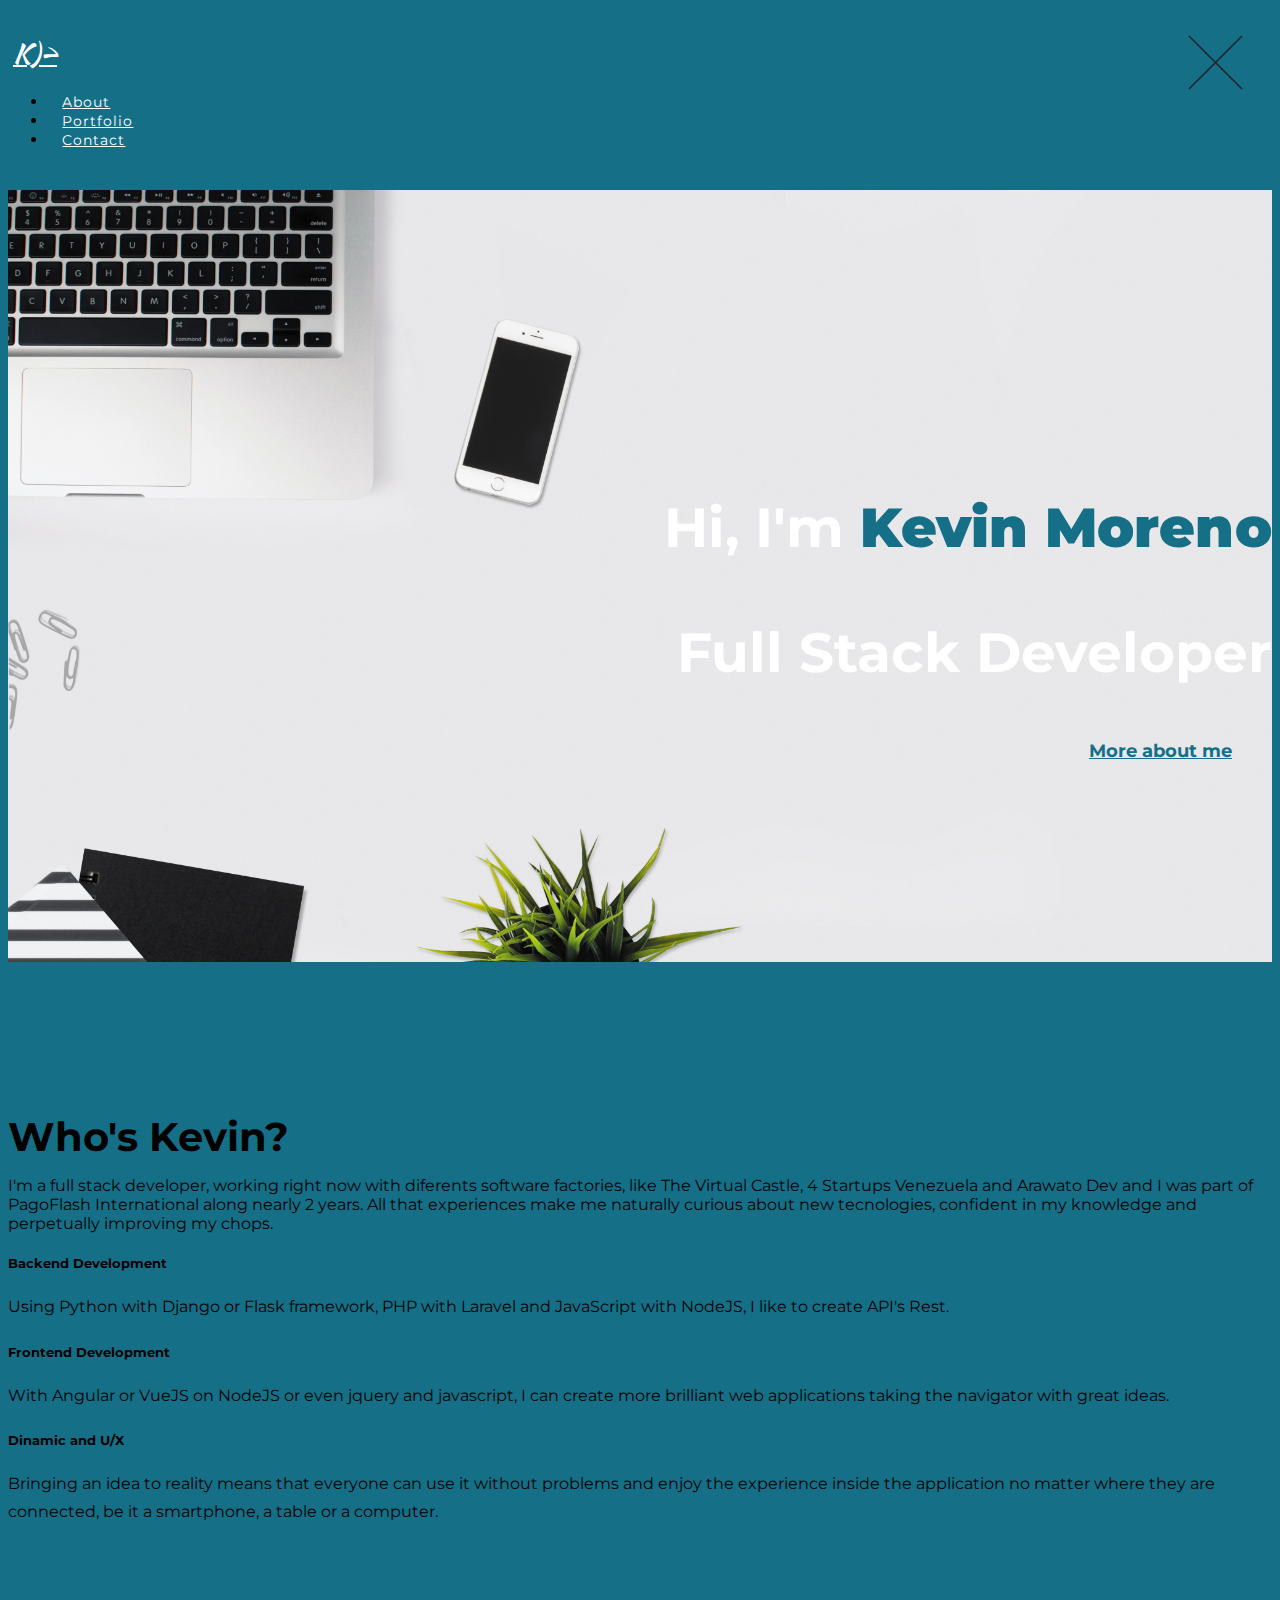
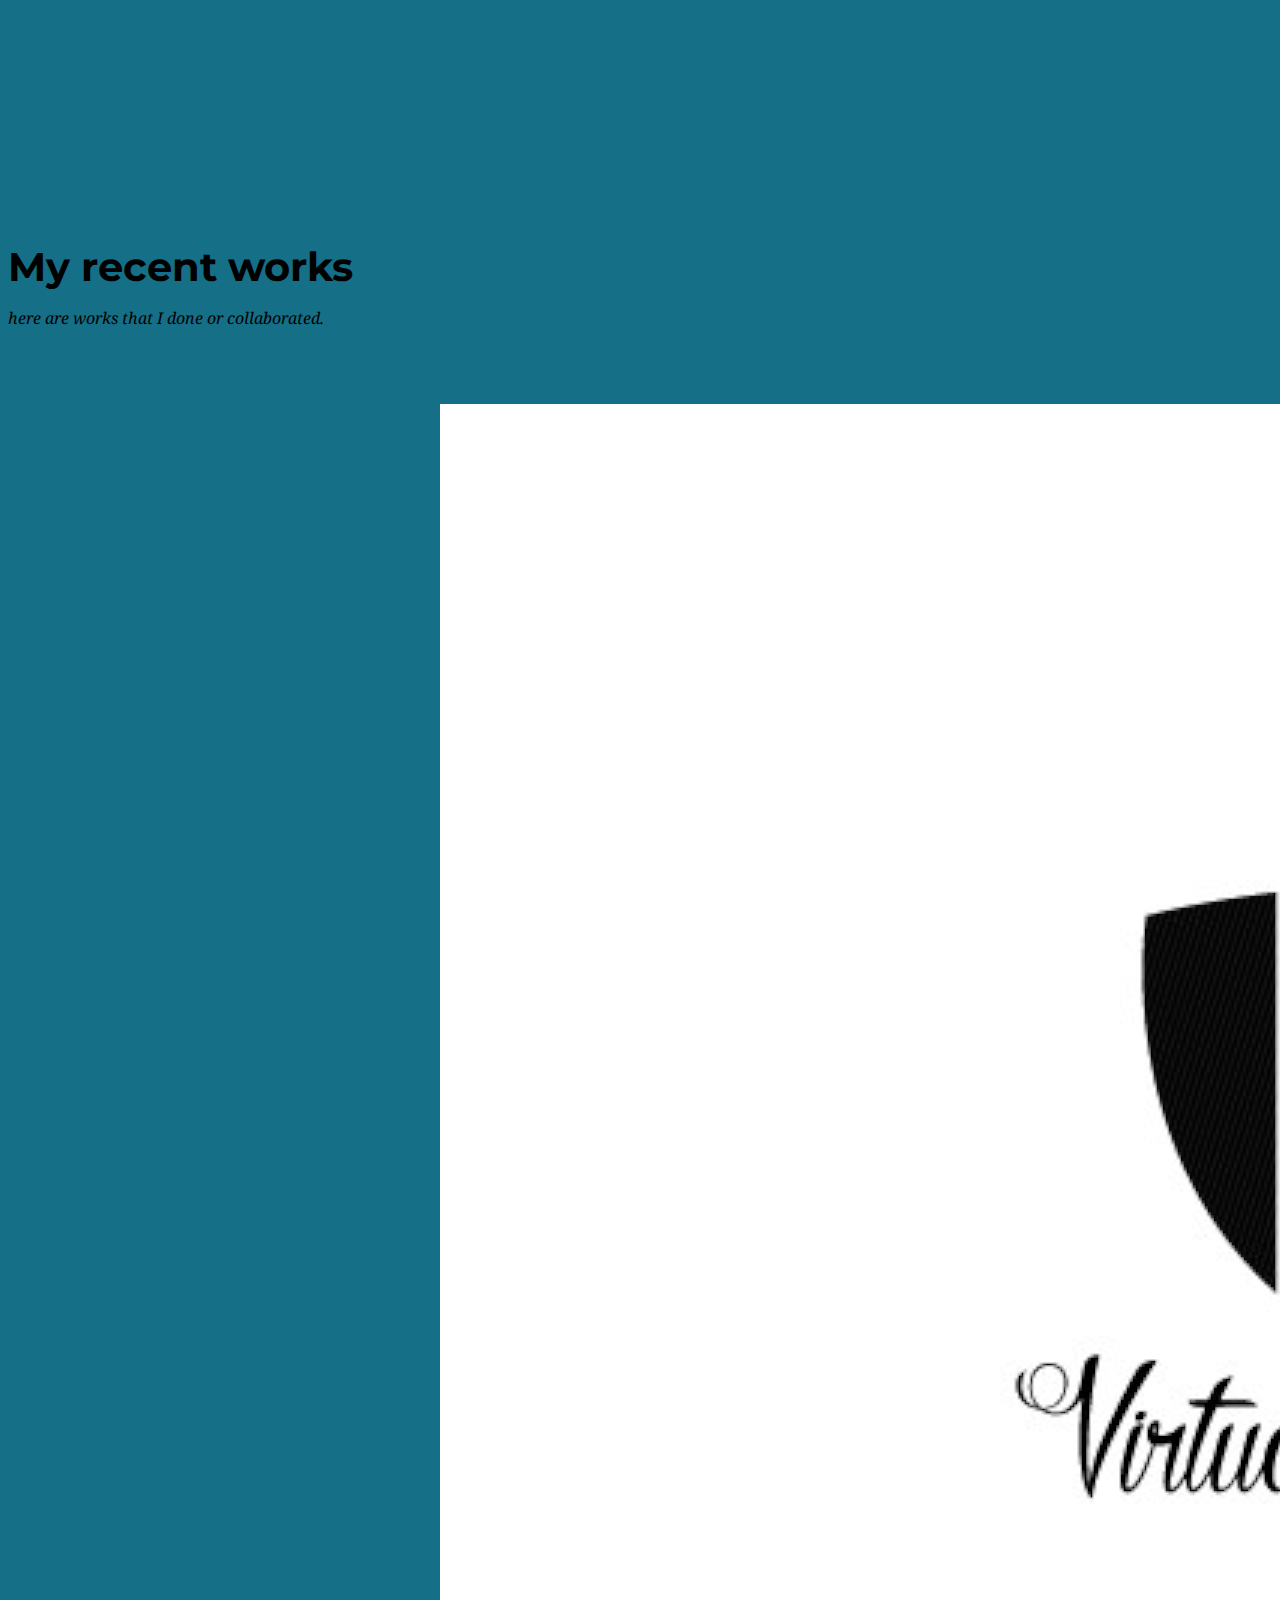
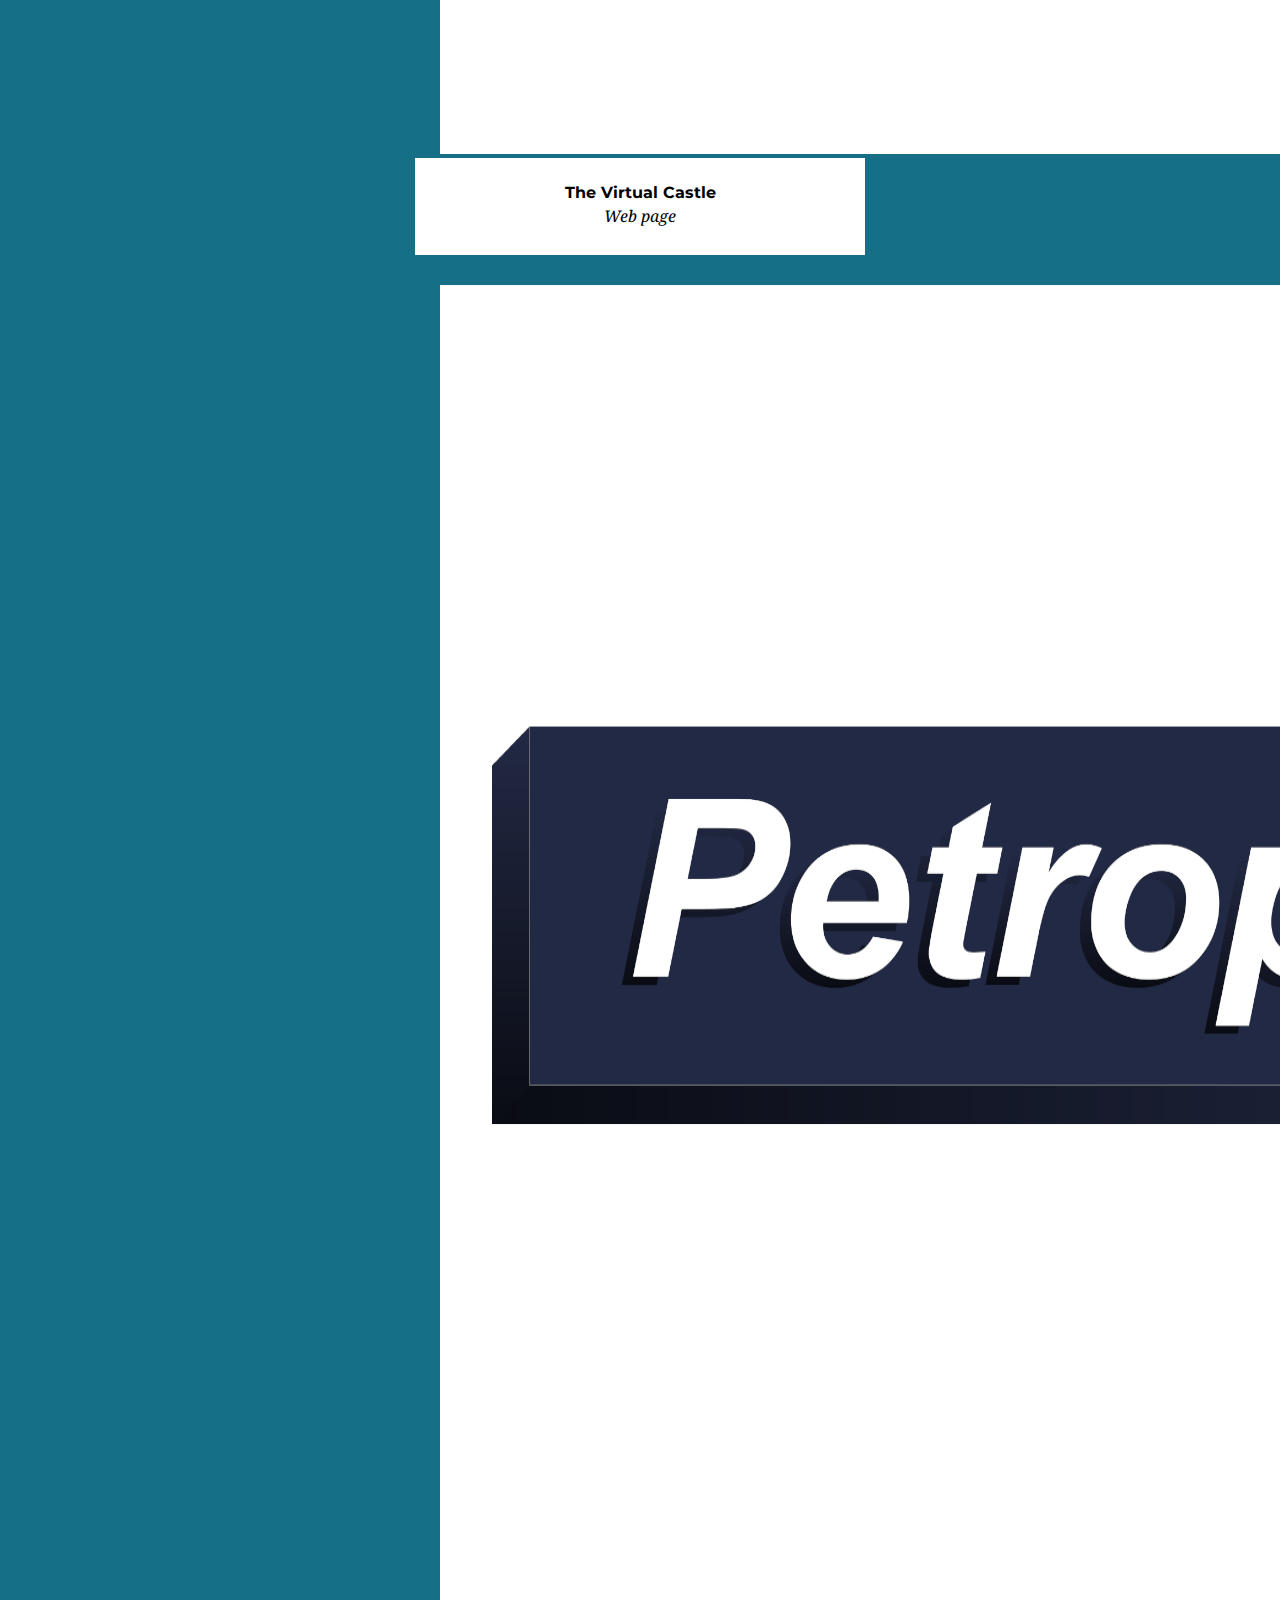
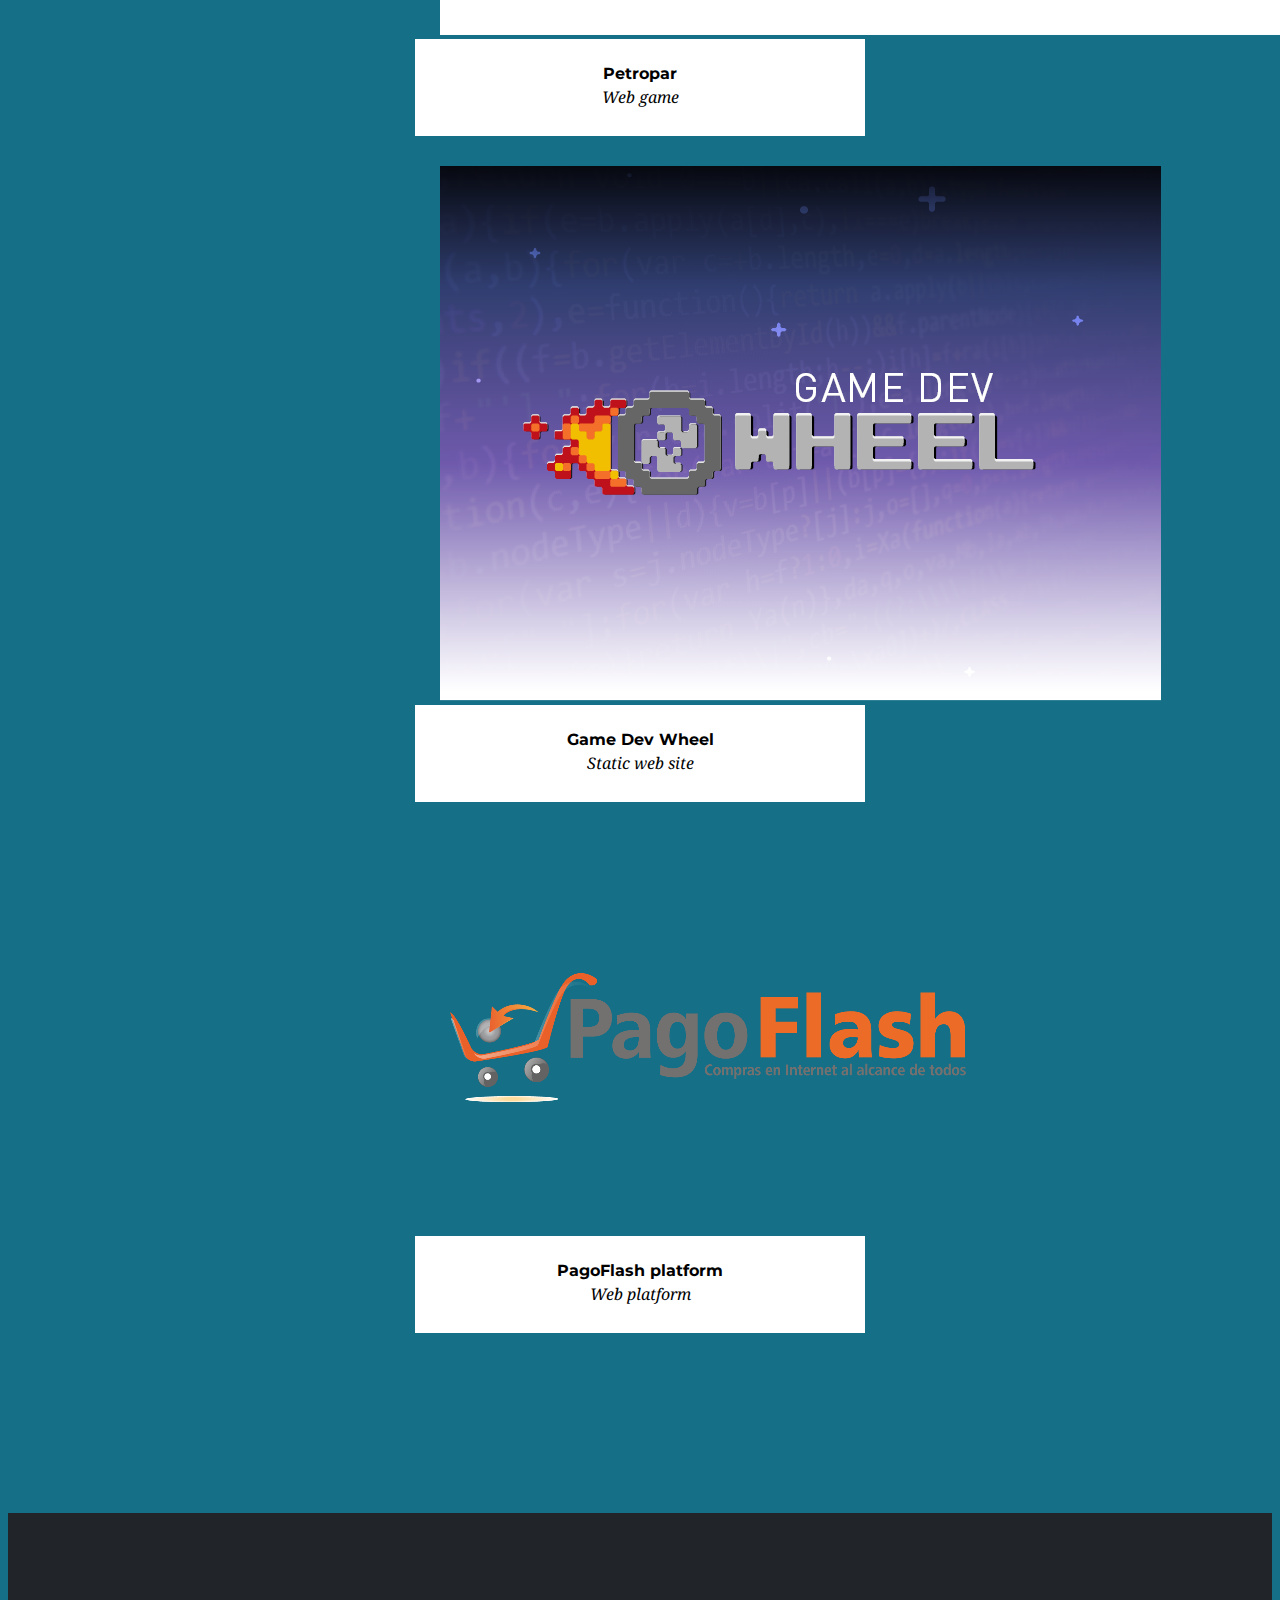
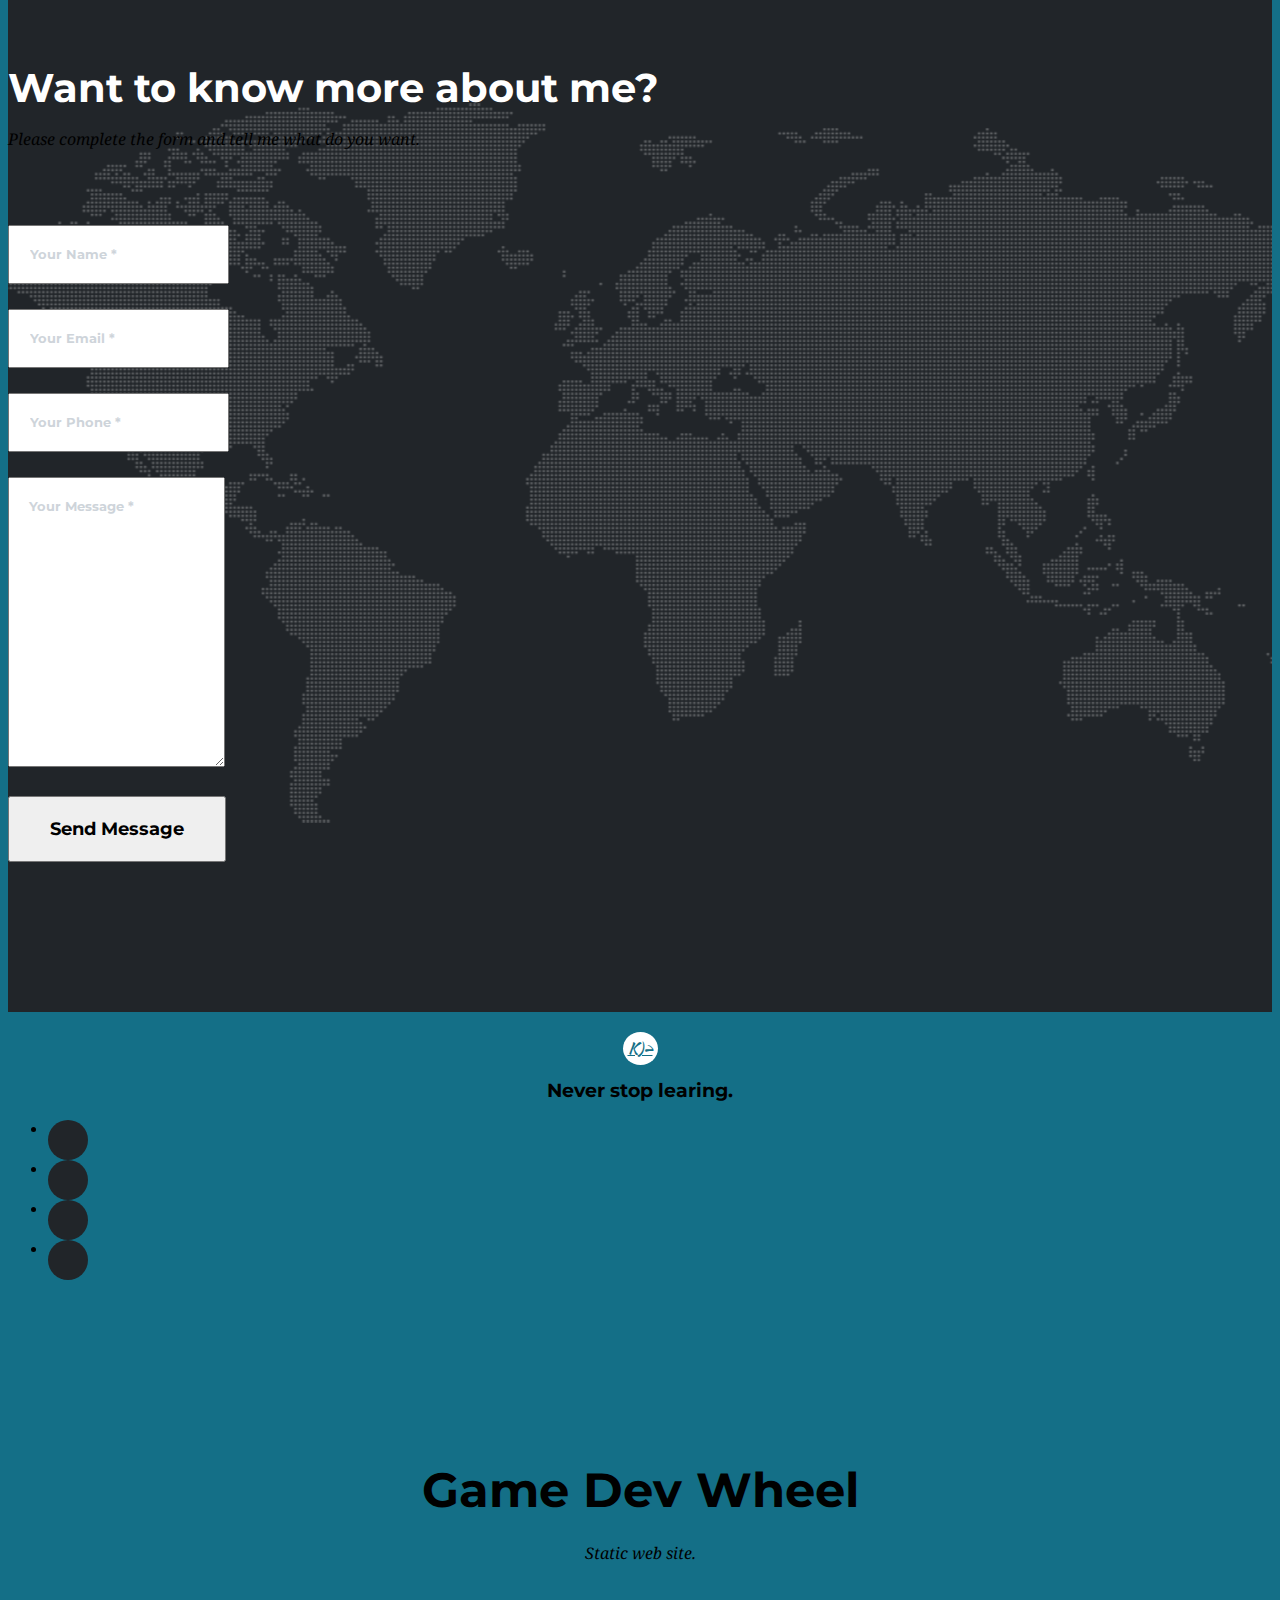
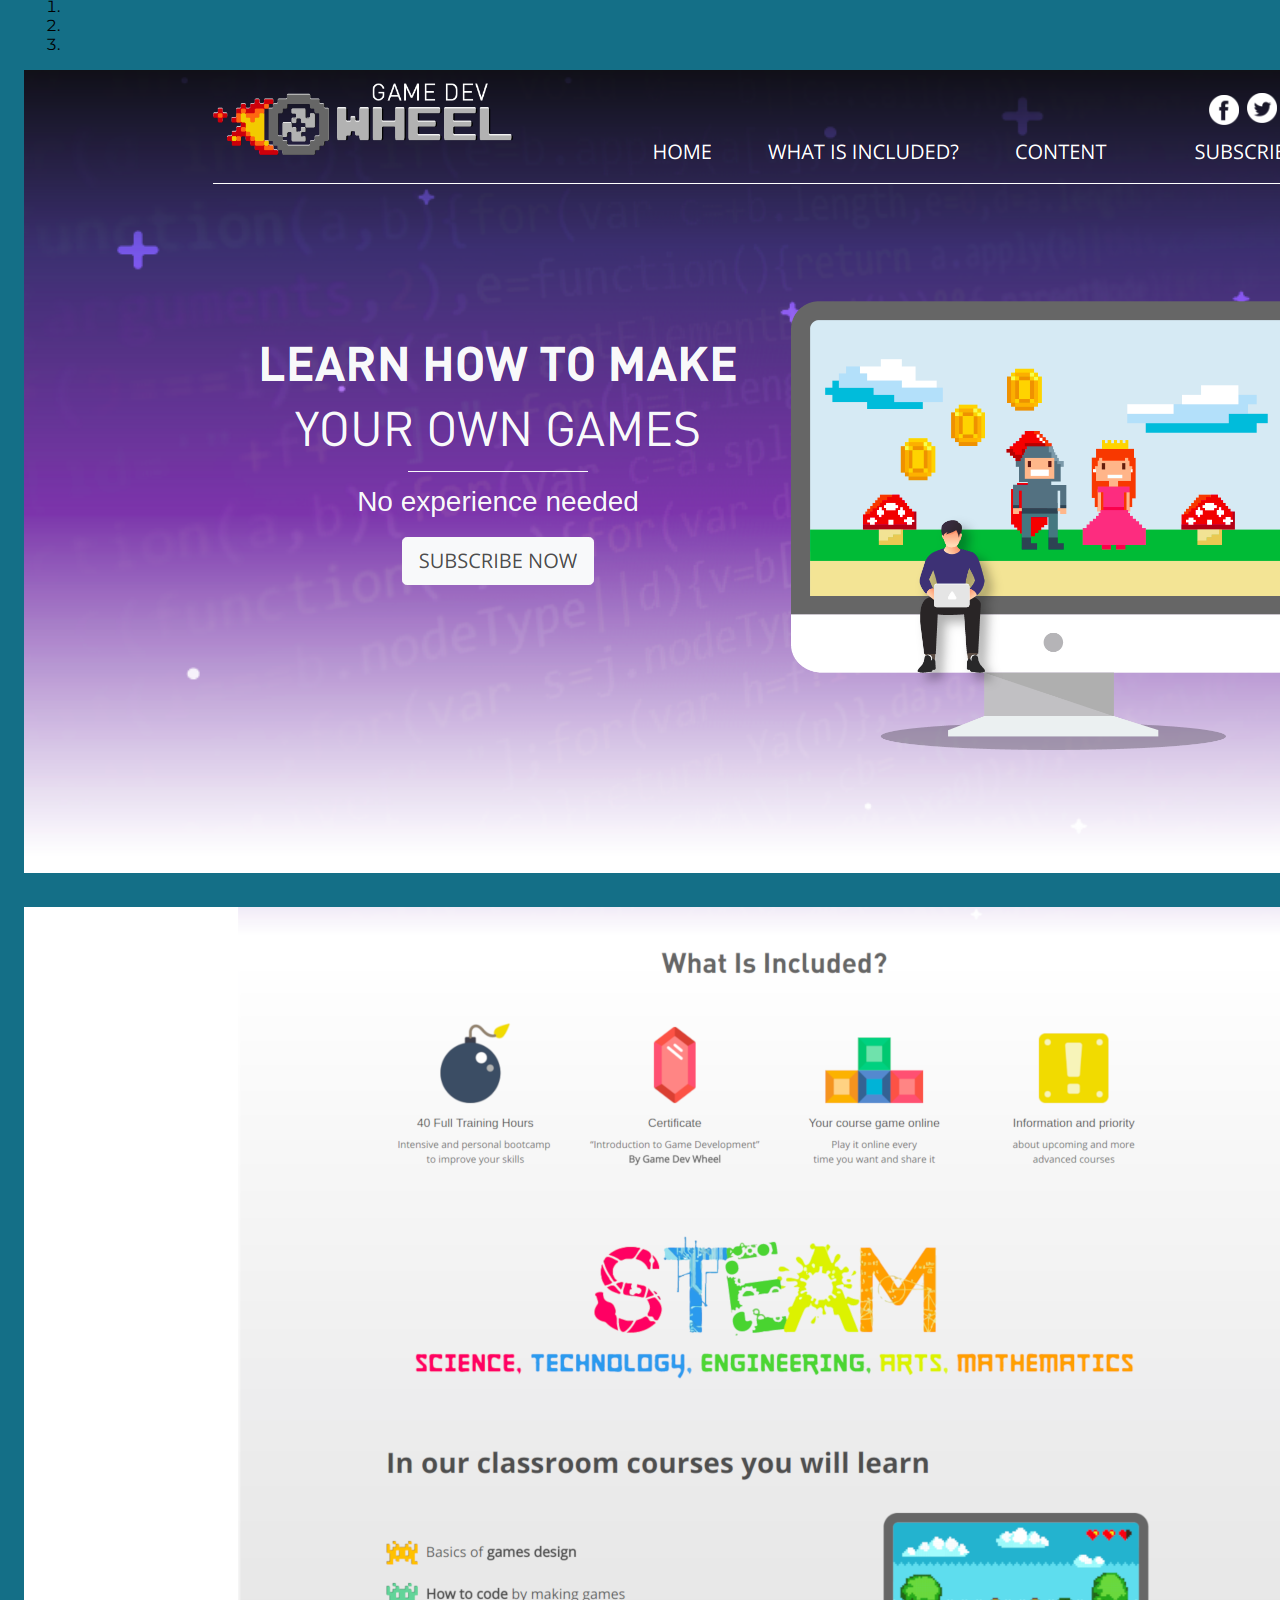
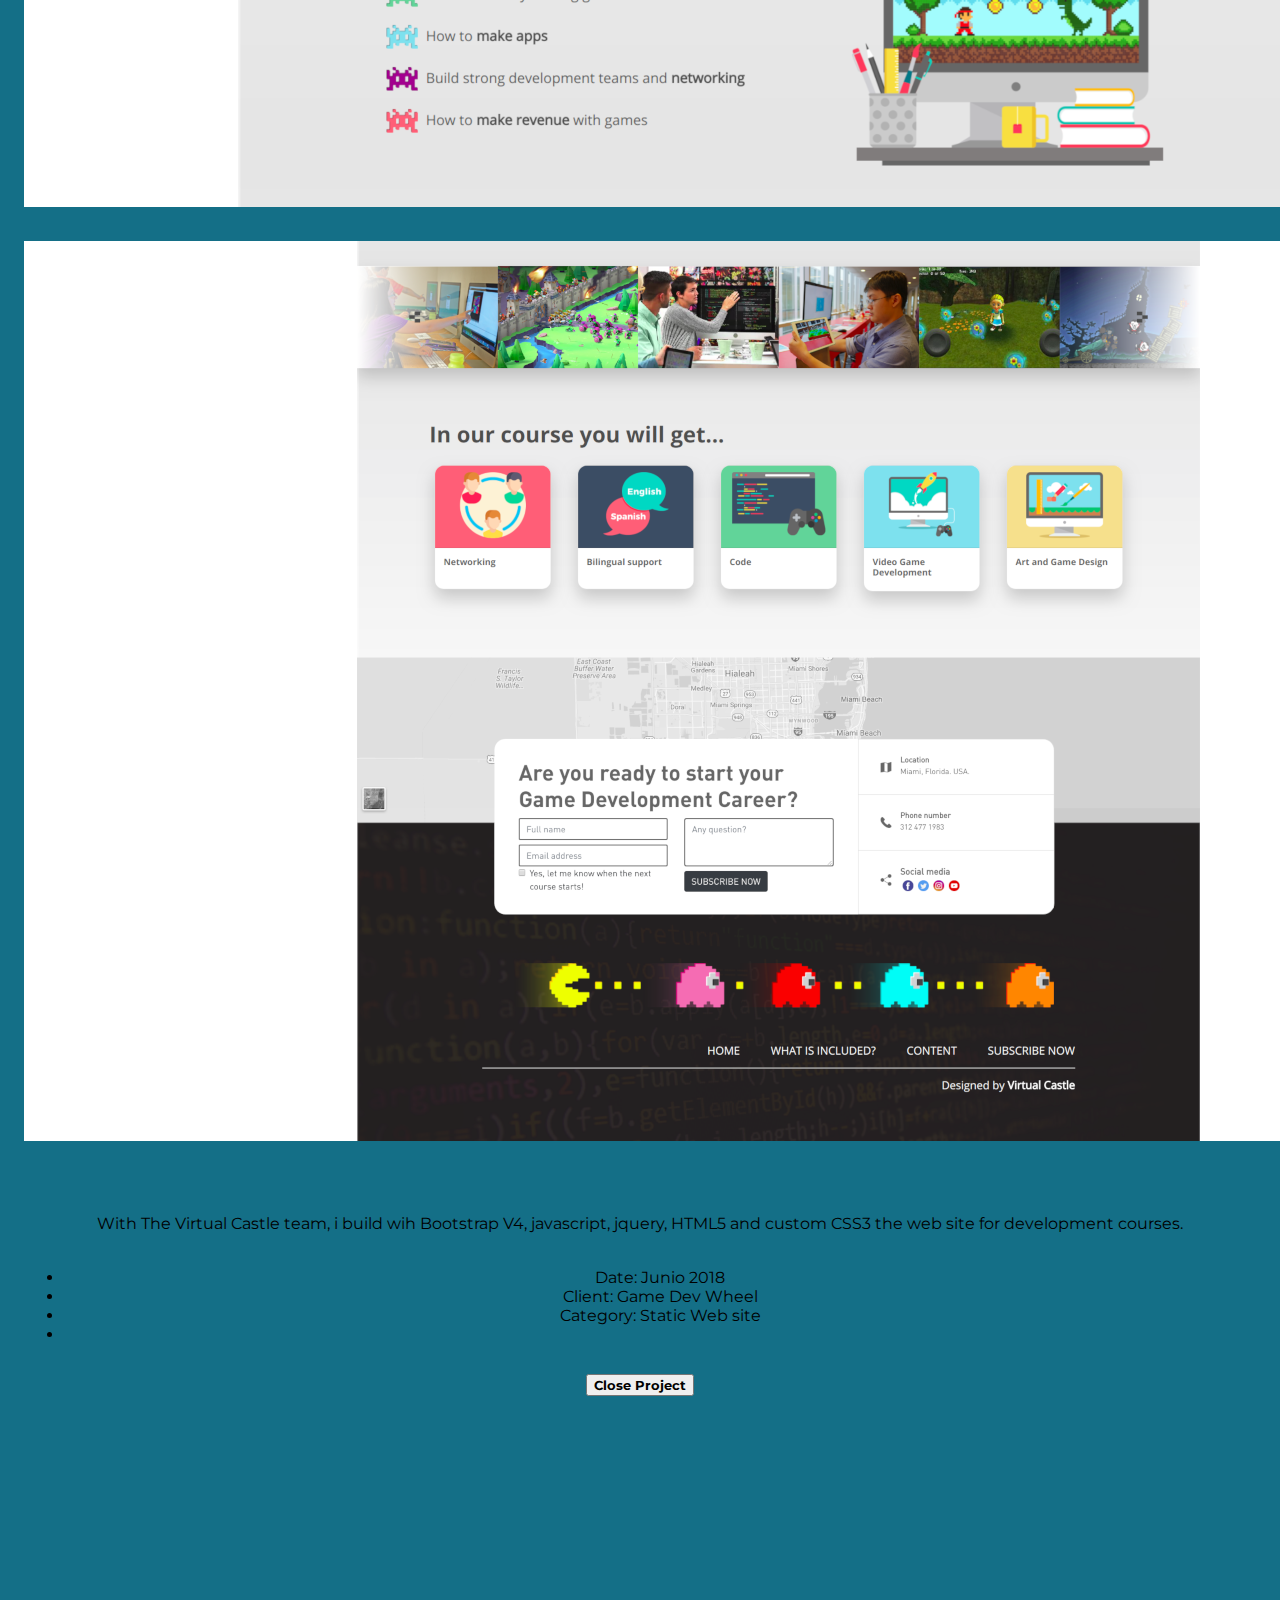
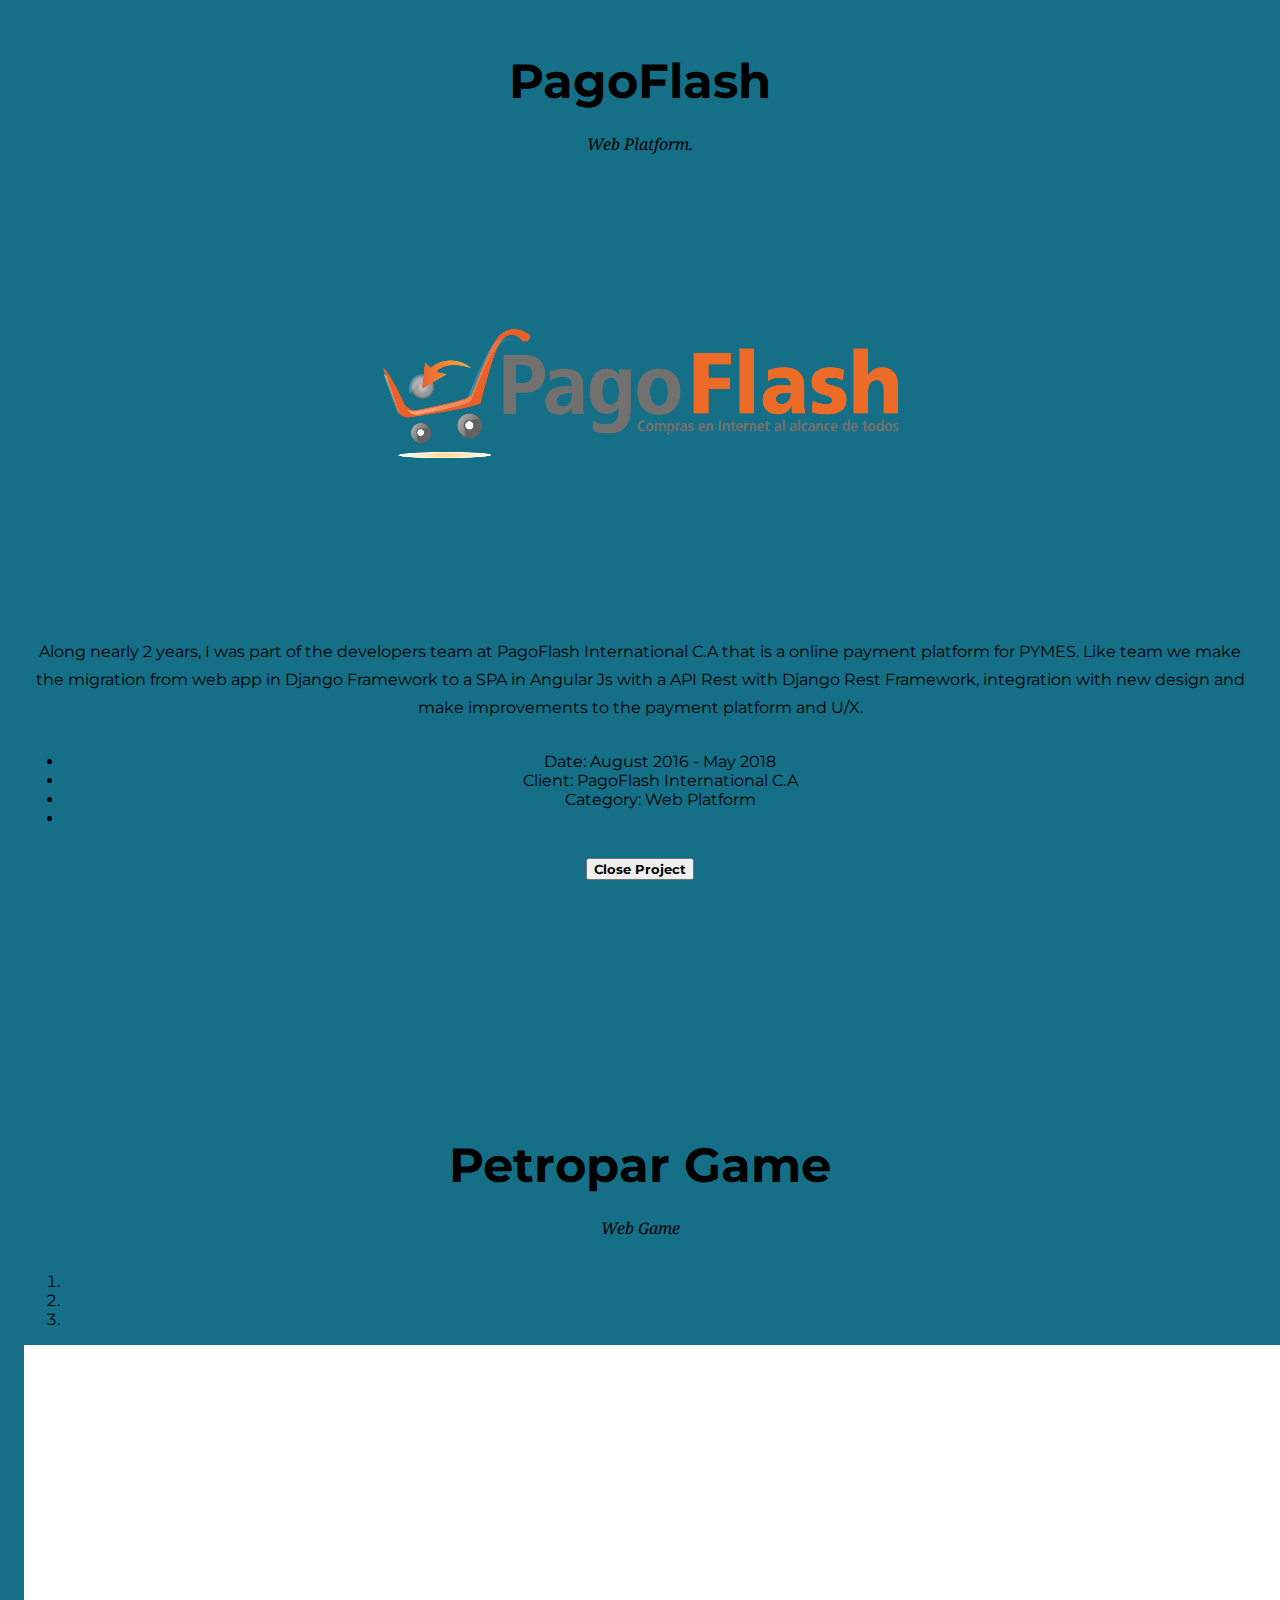
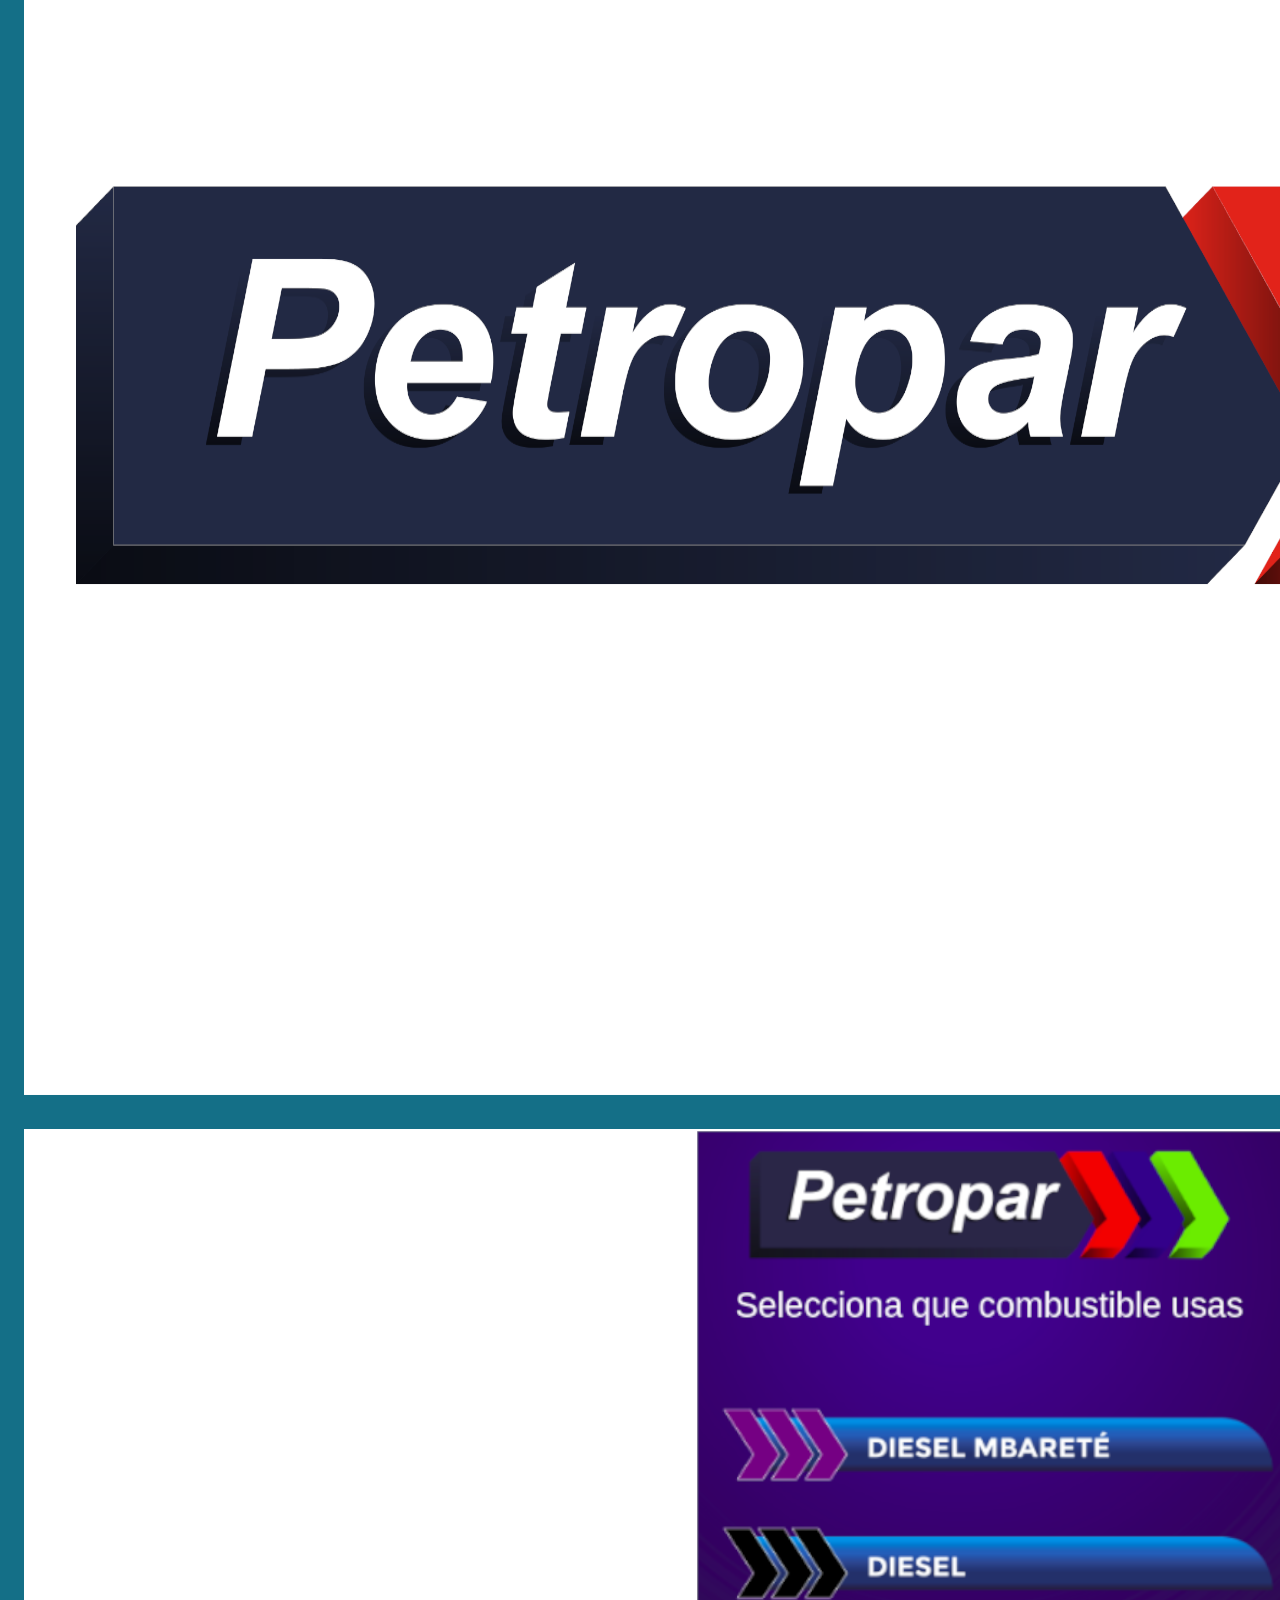
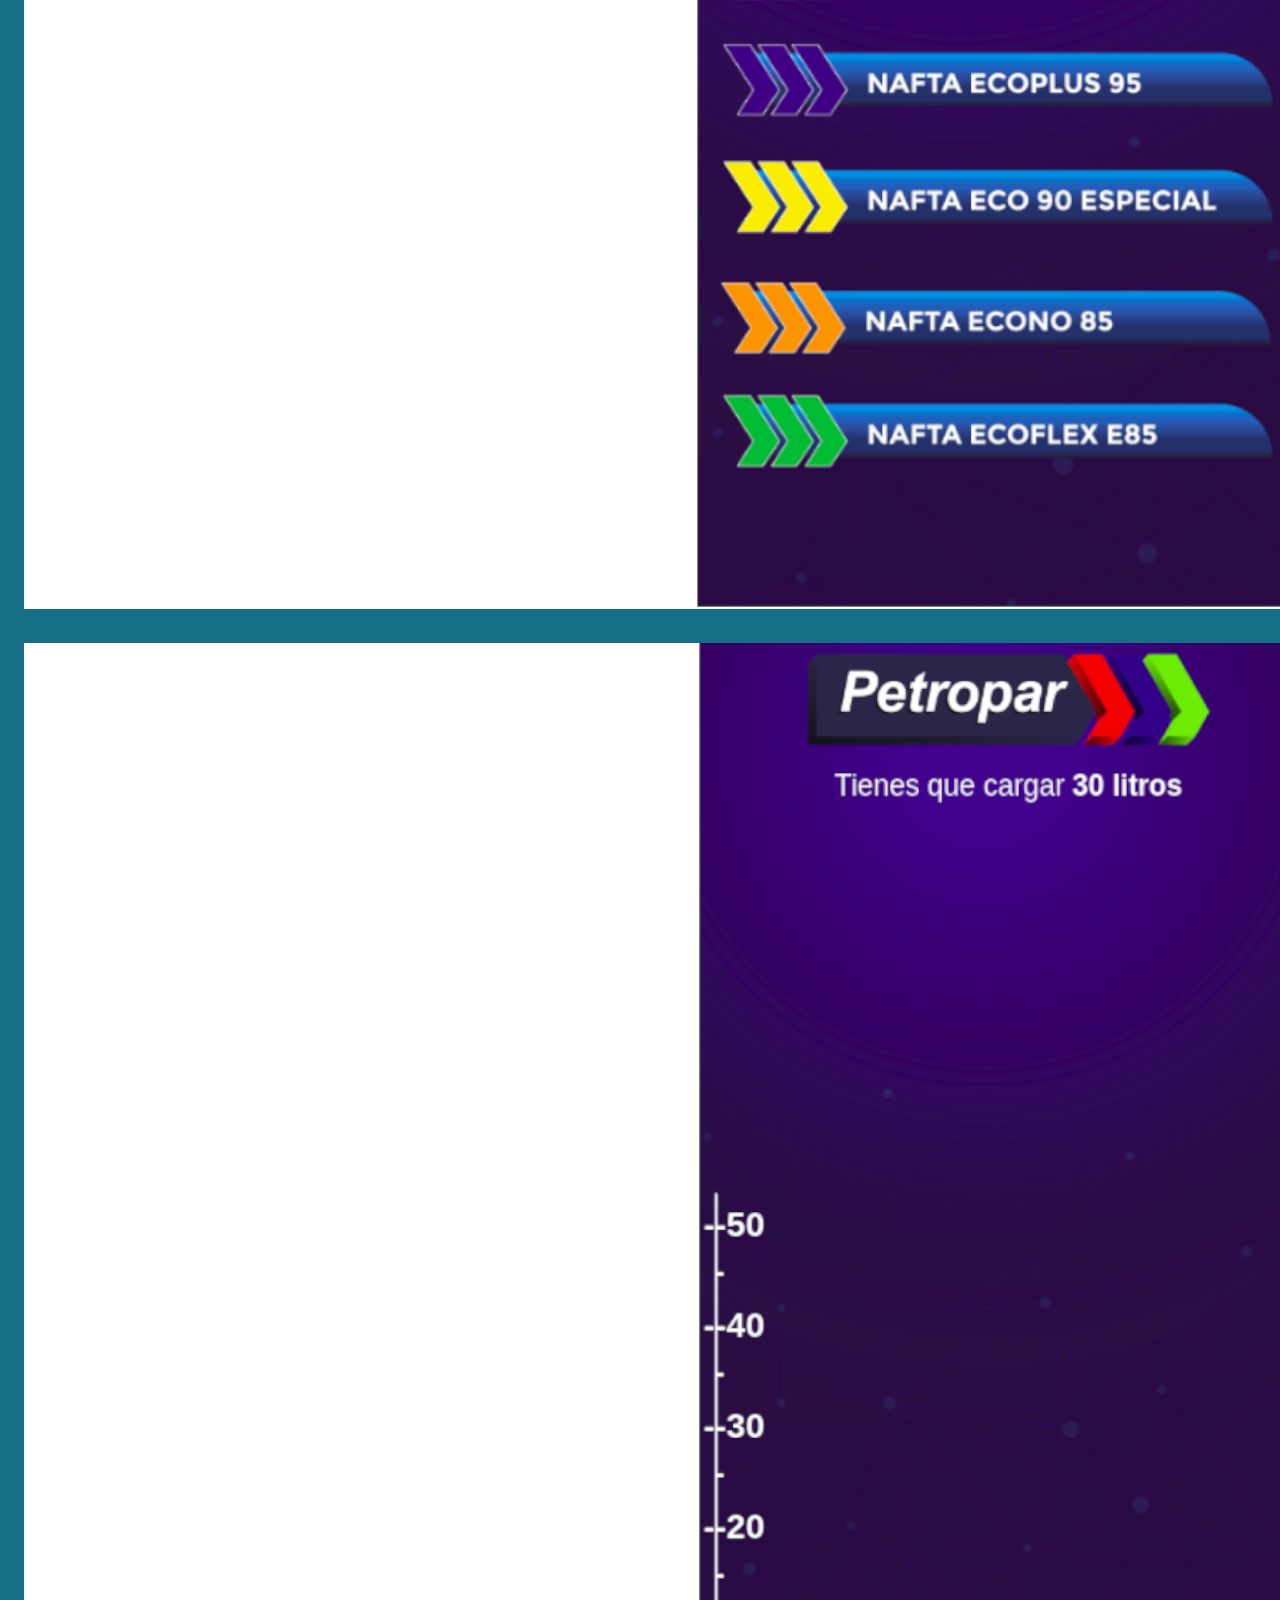
==== commit 23dbd3ff: "ending" ====
--- a/index.html
+++ b/index.html
@@ -7,8 +7,9 @@
     <meta name="viewport" content="width=device-width, initial-scale=1, shrink-to-fit=no">
     <meta name="description" content="">
     <meta name="author" content="">
-
-    <title>Kevin Moreno</title>
+    <link rel="shortcut icon" href="./img/favicon.png" />
+
+    <title>Kevin Moreno | Full Stack Developer</title>
 
     <!-- Bootstrap core CSS -->
     <link rel="stylesheet" href="https://stackpath.bootstrapcdn.com/bootstrap/4.1.1/css/bootstrap.min.css" integrity="sha384-WskhaSGFgHYWDcbwN70/dfYBj47jz9qbsMId/iRN3ewGhXQFZCSftd1LZCfmhktB" crossorigin="anonymous">
@@ -29,7 +30,7 @@
   </head>
 
   <body id="page-top">
-    <div w3-include-html="modals/game_dev_wheel.html"></div>
+
     <!-- Navigation -->
     <nav class="navbar navbar-expand-lg navbar-light fixed-top" id="mainNav">
       <div class="container px-3">
@@ -57,7 +58,7 @@
     <header class="masthead text-dark">
       <div class="container">
         <div class="intro-text">
-          <div class="intro-heading intro-lead-in">Hi, i'm <b style="color:#146f87">Kevin Moreno</b></div>
+          <div class="intro-heading intro-lead-in">Hi, I'm <b style="color:#146f87">Kevin Moreno</b></div>
           <div class="intro-heading text-uppercase">Full Stack Developer</div>
           <a class="btn btn-outline-dark btn-xl text-uppercase js-scroll-trigger" href="#about">More about me</a>
         </div>
@@ -75,7 +76,7 @@
           <div class="row mb-5 justify-content-center">
           <div class="col-8">
             <div class="text-center card-text w-100">
-           I'm a full stack developer, working right now with diferents software factories, like The Virtual Castle, 4 Startups Venezuela and Arawato Dev and i was part of PagoFlash International along nearly 2 years. All that experiences make me naturally curious about new tecnologies, confident in my knowledge and perpetually improving my chops.
+           I'm a full stack developer, working right now with diferents software factories, like The Virtual Castle, 4 Startups Venezuela and Arawato Dev and I was part of PagoFlash International along nearly 2 years. All that experiences make me naturally curious about new tecnologies, confident in my knowledge and perpetually improving my chops.
             </div>
           </div>
         </div>
@@ -88,7 +89,7 @@
                 </span>
                 <div class="card-body">
                   <h5 class="card-title">Backend Development</h5>
-                  <p class="card-text"> Using Python with Django or Flask framework, PHP with Laravel and JavaScript with NodeJS, i like to create API's Rest.</p>
+                  <p class="card-text"> Using Python with Django or Flask framework, PHP with Laravel and JavaScript with NodeJS, I like to create API's Rest.</p>
                 </div>
               </div>
 
@@ -99,7 +100,7 @@
                 </span>
                 <div class="card-body">
                   <h5 class="card-title">Frontend Development</h5>
-                  <p class="card-text">With Angular or VueJS on NodeJS or even jquery and javascript, i can create more brilliant web applications taking the navigator with great ideas.</p>
+                  <p class="card-text">With Angular or VueJS on NodeJS or even jquery and javascript, I can create more brilliant web applications taking the navigator with great ideas.</p>
                 </div>
               </div>
 
@@ -124,64 +125,36 @@
         <div class="row">
           <div class="col-lg-12 text-center">
             <h2 class="section-heading text-uppercase">My recent works</h2>
-            <h3 class="section-subheading text-muted">here are works that i done or collaborated.</h3>
+            <h3 class="section-subheading text-muted">here are works that I done or collaborated.</h3>
           </div>
         </div>
         <div class="row">
           <div class="col-md-4 col-sm-6 portfolio-item">
-            <a class="portfolio-link" data-toggle="modal" href="#portfolioModal1">
+            <a class="portfolio-link" data-toggle="modal" href="#the-virtual-castle">
               <div class="portfolio-hover">
                 <div class="portfolio-hover-content">
                   <i class="fa fa-plus fa-3x"></i>
                 </div>
               </div>
-              <img class="img-fluid" src="img/portfolio/01-thumbnail.jpg" alt="">
+              <img class="img-fluid" src="img/portfolio/thevirtualcastle.png" alt="">
             </a>
             <div class="portfolio-caption">
-              <h4>Threads</h4>
-              <p class="text-muted">Illustration</p>
+              <h4>The Virtual Castle</h4>
+              <p class="text-muted">Web page</p>
             </div>
           </div>
           <div class="col-md-4 col-sm-6 portfolio-item">
-            <a class="portfolio-link" data-toggle="modal" href="#portfolioModal2">
+            <a class="portfolio-link" data-toggle="modal" href="#petropar">
               <div class="portfolio-hover">
                 <div class="portfolio-hover-content">
                   <i class="fa fa-plus fa-3x"></i>
                 </div>
               </div>
-              <img class="img-fluid" src="img/portfolio/02-thumbnail.jpg" alt="">
+              <img class="img-fluid" src="img/portfolio/petropar.png" alt="">
             </a>
             <div class="portfolio-caption">
-              <h4>Explore</h4>
-              <p class="text-muted">Graphic Design</p>
-            </div>
-          </div>
-          <div class="col-md-4 col-sm-6 portfolio-item">
-            <a class="portfolio-link" data-toggle="modal" href="#portfolioModal3">
-              <div class="portfolio-hover">
-                <div class="portfolio-hover-content">
-                  <i class="fa fa-plus fa-3x"></i>
-                </div>
-              </div>
-              <img class="img-fluid" src="img/portfolio/03-thumbnail.jpg" alt="">
-            </a>
-            <div class="portfolio-caption">
-              <h4>Finish</h4>
-              <p class="text-muted">Identity</p>
-            </div>
-          </div>
-          <div class="col-md-4 col-sm-6 portfolio-item">
-            <a class="portfolio-link" data-toggle="modal" href="#portfolioModal4">
-              <div class="portfolio-hover">
-                <div class="portfolio-hover-content">
-                  <i class="fa fa-plus fa-3x"></i>
-                </div>
-              </div>
-              <img class="img-fluid" src="img/portfolio/04-thumbnail.jpg" alt="">
-            </a>
-            <div class="portfolio-caption">
-              <h4>Lines</h4>
-              <p class="text-muted">Branding</p>
+              <h4>Petropar</h4>
+              <p class="text-muted">Web game</p>
             </div>
           </div>
           <div class="col-md-4 col-sm-6 portfolio-item">
@@ -199,7 +172,7 @@
             </div>
           </div>
           <div class="col-md-4 col-sm-6 portfolio-item">
-            <a class="portfolio-link" data-toggle="modal" href="#portfolioModal5">
+            <a class="portfolio-link" data-toggle="modal" href="#pagoflash">
               <div class="portfolio-hover">
                 <div class="portfolio-hover-content">
                   <i class="fa fa-plus fa-3x"></i>
@@ -221,40 +194,44 @@
         <div class="row">
           <div class="col-lg-12 text-center">
             <h2 class="section-heading text-uppercase">Want to know more about me?</h2>
-            <h3 class="section-subheading text-muted">Please complete the form and tell me what do you want.</h3>
+            <h3 class="section-subheading text-light">Please complete the form and tell me what do you want.</h3>
           </div>
         </div>
         <div class="row">
           <div class="col-lg-12">
-            <form id="contactForm" name="sentMessage" novalidate="novalidate">
+            <form id="contact-form" name="sentMessage" novalidate="novalidate">
               <div class="row">
                 <div class="col-md-6">
                   <div class="form-group">
-                    <input class="form-control" id="name" type="text" placeholder="Your Name *" required="required" data-validation-required-message="Please enter your name.">
+                    <input class="form-control" id="name" name="user_name" type="text" placeholder="Your Name *" required="required" data-validation-required-message="Please enter your name.">
                     <p class="help-block text-danger"></p>
                   </div>
                   <div class="form-group">
-                    <input class="form-control" id="email" type="email" placeholder="Your Email *" required="required" data-validation-required-message="Please enter your email address.">
+                    <input class="form-control" id="email" name="user_email" type="email" placeholder="Your Email *" required="required" data-validation-required-message="Please enter your email address.">
                     <p class="help-block text-danger"></p>
                   </div>
                   <div class="form-group">
-                    <input class="form-control" id="phone" type="tel" placeholder="Your Phone *" required="required" data-validation-required-message="Please enter your phone number.">
+                    <input class="form-control" id="phone" name="phone" type="tel" placeholder="Your Phone *" required="required" data-validation-required-message="Please enter your phone number.">
                     <p class="help-block text-danger"></p>
                   </div>
                 </div>
                 <div class="col-md-6">
                   <div class="form-group">
-                    <textarea class="form-control" id="message" placeholder="Your Message *" required="required" data-validation-required-message="Please enter a message."></textarea>
+                    <textarea class="form-control" name="message" id="message" placeholder="Your Message *" required="required" data-validation-required-message="Please enter a message."></textarea>
                     <p class="help-block text-danger"></p>
                   </div>
                 </div>
                 <div class="clearfix"></div>
                 <div class="col-lg-12 text-center">
                   <div id="success"></div>
-                  <button id="sendMessageButton" class="btn btn-outline-light btn-xl text-uppercase" type="submit">Send Message</button>
+                  <button id="submit-button" class="btn btn-outline-light btn-xl text-uppercase" type="submit">Send Message</button>
                 </div>
               </div>
             </form>
+            <div class="alert alert-success w-p-100 mt-3" style="display:none" role="alert" id="alert-success">
+            </div>
+            <div class="alert alert-danger w-p-100 mt-3" style="display:none" role="alert" id="alert-error">
+            </div>
           </div>
         </div>
       </div>
@@ -269,18 +246,23 @@
             <h3 class="my-2">Never stop learing.</h3>
             <ul class="list-inline social-buttons">
               <li class="list-inline-item">
-                <a href="#">
-                  <i class="fa fa-twitter"></i>
+                <a href="https://www.twitter.com/kevin11moreno" target="_blank">
+                  <i class="fab fa-twitter"></i>
                 </a>
               </li>
               <li class="list-inline-item">
-                <a href="#">
-                  <i class="fa fa-facebook"></i>
+                <a href="https://www.facebook.com/kevin11moreno" target="_blank">
+                  <i class="fab fa-facebook-f"></i>
                 </a>
               </li>
               <li class="list-inline-item">
-                <a href="#">
-                  <i class="fa fa-linkedin"></i>
+                <a href="https://www.linkedin.com/in/kevin11moreno/" target="_blank">
+                  <i class="fab fa-linkedin-in"></i>
+                </a>
+              </li>
+              <li class="list-inline-item">
+                <a href="https://www.instagram.com/kevin11moreno" target="_blank">
+                  <i class="fab fa-instagram"></i>
                 </a>
               </li>
             </ul>
@@ -291,211 +273,10 @@
 
     <!-- Portfolio Modals -->
 
-    
-
-    <!-- Modal 1 -->
-    <div class="portfolio-modal modal fade" id="portfolioModal1" tabindex="-1" role="dialog" aria-hidden="true">
-      <div class="modal-dialog">
-        <div class="modal-content">
-          <div class="close-modal" data-dismiss="modal">
-            <div class="lr">
-              <div class="rl"></div>
-            </div>
-          </div>
-          <div class="container">
-            <div class="row">
-              <div class="col-lg-8 mx-auto">
-                <div class="modal-body">
-                  <!-- Project Details Go Here -->
-                  <h2 class="text-uppercase">Project Name</h2>
-                  <p class="item-intro text-muted">Lorem ipsum dolor sit amet consectetur.</p>
-                  <img class="img-fluid d-block mx-auto" src="img/portfolio/01-full.jpg" alt="">
-                  <p>Use this area to describe your project. Lorem ipsum dolor sit amet, consectetur adipisicing elit. Est blanditiis dolorem culpa incidunt minus dignissimos deserunt repellat aperiam quasi sunt officia expedita beatae cupiditate, maiores repudiandae, nostrum, reiciendis facere nemo!</p>
-                  <ul class="list-inline">
-                    <li>Date: January 2017</li>
-                    <li>Client: Threads</li>
-                    <li>Category: Illustration</li>
-                  </ul>
-                  <button class="btn btn-outline-dark" data-dismiss="modal" type="button">
-                    <i class="fa fa-times"></i>
-                    Close Project</button>
-                </div>
-              </div>
-            </div>
-          </div>
-        </div>
-      </div>
-    </div>
-
-    <!-- Modal 2 -->
-    <div class="portfolio-modal modal fade" id="portfolioModal2" tabindex="-1" role="dialog" aria-hidden="true">
-      <div class="modal-dialog">
-        <div class="modal-content">
-          <div class="close-modal" data-dismiss="modal">
-            <div class="lr">
-              <div class="rl"></div>
-            </div>
-          </div>
-          <div class="container">
-            <div class="row">
-              <div class="col-lg-8 mx-auto">
-                <div class="modal-body">
-                  <!-- Project Details Go Here -->
-                  <h2 class="text-uppercase">Project Name</h2>
-                  <p class="item-intro text-muted">Lorem ipsum dolor sit amet consectetur.</p>
-                  <img class="img-fluid d-block mx-auto" src="img/portfolio/02-full.jpg" alt="">
-                  <p>Use this area to describe your project. Lorem ipsum dolor sit amet, consectetur adipisicing elit. Est blanditiis dolorem culpa incidunt minus dignissimos deserunt repellat aperiam quasi sunt officia expedita beatae cupiditate, maiores repudiandae, nostrum, reiciendis facere nemo!</p>
-                  <ul class="list-inline">
-                    <li>Date: January 2017</li>
-                    <li>Client: Explore</li>
-                    <li>Category: Graphic Design</li>
-                  </ul>
-                  <button class="btn btn-outline-dark" data-dismiss="modal" type="button">
-                    <i class="fa fa-times"></i>
-                    Close Project</button>
-                </div>
-              </div>
-            </div>
-          </div>
-        </div>
-      </div>
-    </div>
-
-    <!-- Modal 3 -->
-    <div class="portfolio-modal modal fade" id="portfolioModal3" tabindex="-1" role="dialog" aria-hidden="true">
-      <div class="modal-dialog">
-        <div class="modal-content">
-          <div class="close-modal" data-dismiss="modal">
-            <div class="lr">
-              <div class="rl"></div>
-            </div>
-          </div>
-          <div class="container">
-            <div class="row">
-              <div class="col-lg-8 mx-auto">
-                <div class="modal-body">
-                  <!-- Project Details Go Here -->
-                  <h2 class="text-uppercase">Project Name</h2>
-                  <p class="item-intro text-muted">Lorem ipsum dolor sit amet consectetur.</p>
-                  <img class="img-fluid d-block mx-auto" src="img/portfolio/03-full.jpg" alt="">
-                  <p>Use this area to describe your project. Lorem ipsum dolor sit amet, consectetur adipisicing elit. Est blanditiis dolorem culpa incidunt minus dignissimos deserunt repellat aperiam quasi sunt officia expedita beatae cupiditate, maiores repudiandae, nostrum, reiciendis facere nemo!</p>
-                  <ul class="list-inline">
-                    <li>Date: January 2017</li>
-                    <li>Client: Finish</li>
-                    <li>Category: Identity</li>
-                  </ul>
-                  <button class="btn btn-outline-dark" data-dismiss="modal" type="button">
-                    <i class="fa fa-times"></i>
-                    Close Project</button>
-                </div>
-              </div>
-            </div>
-          </div>
-        </div>
-      </div>
-    </div>
-
-    <!-- Modal 4 -->
-    <div class="portfolio-modal modal fade" id="portfolioModal4" tabindex="-1" role="dialog" aria-hidden="true">
-      <div class="modal-dialog">
-        <div class="modal-content">
-          <div class="close-modal" data-dismiss="modal">
-            <div class="lr">
-              <div class="rl"></div>
-            </div>
-          </div>
-          <div class="container">
-            <div class="row">
-              <div class="col-lg-8 mx-auto">
-                <div class="modal-body">
-                  <!-- Project Details Go Here -->
-                  <h2 class="text-uppercase">Project Name</h2>
-                  <p class="item-intro text-muted">Lorem ipsum dolor sit amet consectetur.</p>
-                  <img class="img-fluid d-block mx-auto" src="img/portfolio/04-full.jpg" alt="">
-                  <p>Use this area to describe your project. Lorem ipsum dolor sit amet, consectetur adipisicing elit. Est blanditiis dolorem culpa incidunt minus dignissimos deserunt repellat aperiam quasi sunt officia expedita beatae cupiditate, maiores repudiandae, nostrum, reiciendis facere nemo!</p>
-                  <ul class="list-inline">
-                    <li>Date: January 2017</li>
-                    <li>Client: Lines</li>
-                    <li>Category: Branding</li>
-                  </ul>
-                  <button class="btn btn-outline-dark" data-dismiss="modal" type="button">
-                    <i class="fa fa-times"></i>
-                    Close Project</button>
-                </div>
-              </div>
-            </div>
-          </div>
-        </div>
-      </div>
-    </div>
-
-    <!-- Modal 5 -->
-    <div class="portfolio-modal modal fade" id="portfolioModal5" tabindex="-1" role="dialog" aria-hidden="true">
-      <div class="modal-dialog">
-        <div class="modal-content">
-          <div class="close-modal" data-dismiss="modal">
-            <div class="lr">
-              <div class="rl"></div>
-            </div>
-          </div>
-          <div class="container">
-            <div class="row">
-              <div class="col-lg-8 mx-auto">
-                <div class="modal-body">
-                  <!-- Project Details Go Here -->
-                  <h2 class="text-uppercase">Project Name</h2>
-                  <p class="item-intro text-muted">Lorem ipsum dolor sit amet consectetur.</p>
-                  <img class="img-fluid d-block mx-auto" src="img/portfolio/05-full.jpg" alt="">
-                  <p>Use this area to describe your project. Lorem ipsum dolor sit amet, consectetur adipisicing elit. Est blanditiis dolorem culpa incidunt minus dignissimos deserunt repellat aperiam quasi sunt officia expedita beatae cupiditate, maiores repudiandae, nostrum, reiciendis facere nemo!</p>
-                  <ul class="list-inline">
-                    <li>Date: January 2017</li>
-                    <li>Client: Southwest</li>
-                    <li>Category: Website Design</li>
-                  </ul>
-                  <button class="btn btn-outline-dark" data-dismiss="modal" type="button">
-                    <i class="fa fa-times"></i>
-                    Close Project</button>
-                </div>
-              </div>
-            </div>
-          </div>
-        </div>
-      </div>
-    </div>
-
-    <!-- Modal 6 -->
-    <div class="portfolio-modal modal fade" id="portfolioModal6" tabindex="-1" role="dialog" aria-hidden="true">
-      <div class="modal-dialog">
-        <div class="modal-content">
-          <div class="close-modal" data-dismiss="modal">
-            <div class="lr">
-              <div class="rl"></div>
-            </div>
-          </div>
-          <div class="container">
-            <div class="row">
-              <div class="col-lg-8 mx-auto">
-                <div class="modal-body">
-                  <!-- Project Details Go Here -->
-                  <h2 class="text-uppercase">Project Name</h2>
-                  <p class="item-intro text-muted">Lorem ipsum dolor sit amet consectetur.</p>
-                  <img class="img-fluid d-block mx-auto" src="img/portfolio/06-full.jpg" alt="">
-                  <p>Use this area to describe your project. Lorem ipsum dolor sit amet, consectetur adipisicing elit. Est blanditiis dolorem culpa incidunt minus dignissimos deserunt repellat aperiam quasi sunt officia expedita beatae cupiditate, maiores repudiandae, nostrum, reiciendis facere nemo!</p>
-                  <ul class="list-inline">
-                    <li>Date: January 2017</li>
-                    <li>Client: Window</li>
-                    <li>Category: Photography</li>
-                  </ul>
-                  <button class="btn btn-outline-dark" data-dismiss="modal" type="button">
-                    <i class="fa fa-times"></i>
-                    Close Project</button>
-                </div>
-              </div>
-            </div>
-          </div>
-        </div>
-      </div>
-    </div>
+    <div w3-include-html="modals/game_dev_wheel.html"></div>
+    <div w3-include-html="modals/pagoflash.html"></div>
+    <div w3-include-html="modals/petropar.html"></div>
+    <div w3-include-html="modals/thevirtualcastle.html"></div>
 
     <!-- Bootstrap core JavaScript -->
     <script src="vendor/jquery/jquery.min.js"></script>
@@ -506,72 +287,18 @@
 
     <!-- Contact form JavaScript -->
     <script src="js/jqBootstrapValidation.js"></script>
-    <script src="js/contact_me.js"></script>
 
     <!-- Custom scripts for this template -->
     <script src="js/agency.min.js"></script>
 
-    <script src="js/skillset.js"></script>
+    <script type="text/javascript" src="https://cdn.emailjs.com/dist/email.min.js"></script>
+
+    <script src="js/send_email.js"></script>
+
     <script type="text/javascript">
-
-      var object = [
-
-        {
-
-          'headline':'HTML & CSS',
-          'value':8,
-          'length':10,
-          'description':'Significant experience and knowlage of HTML(5) and CSS functionality and use.'
-
-        },
-        {
-
-          'headline':'JavaScript & jQuery',
-          'value':7,
-          'length':10,
-          'description':'Experience with object-oriented JavaScript. </br> Extended knowlage of DOM manipulation in aiding and extending the UI.'
-
-        },
-        {
-
-          'headline':'Angular Js & Angular 2 >',
-          'value':7,
-          'length':10,
-          'description':'Experience with controllers, directives and components'
-
-        },
-        {
-
-          'headline':'Vue Js',
-          'value':6,
-          'length':10,
-          'description':'Experience with routes, vuex and components and integration with API Rest.'
-
-        },
-        {
-
-          'headline':'Python',
-          'value':8,
-          'length':10,
-          'description':'Significant experience with Django and Flask frameworks.'
-
-        }
-
-      ];
-
-      $(document).ready(function(){
-
-        $("#skillset").skillset({
-
-          object:object,
-          duration:40
-
-        });
-
-      });
-
       includeHTML();
     </script>
+
   </body>
 
 </html>
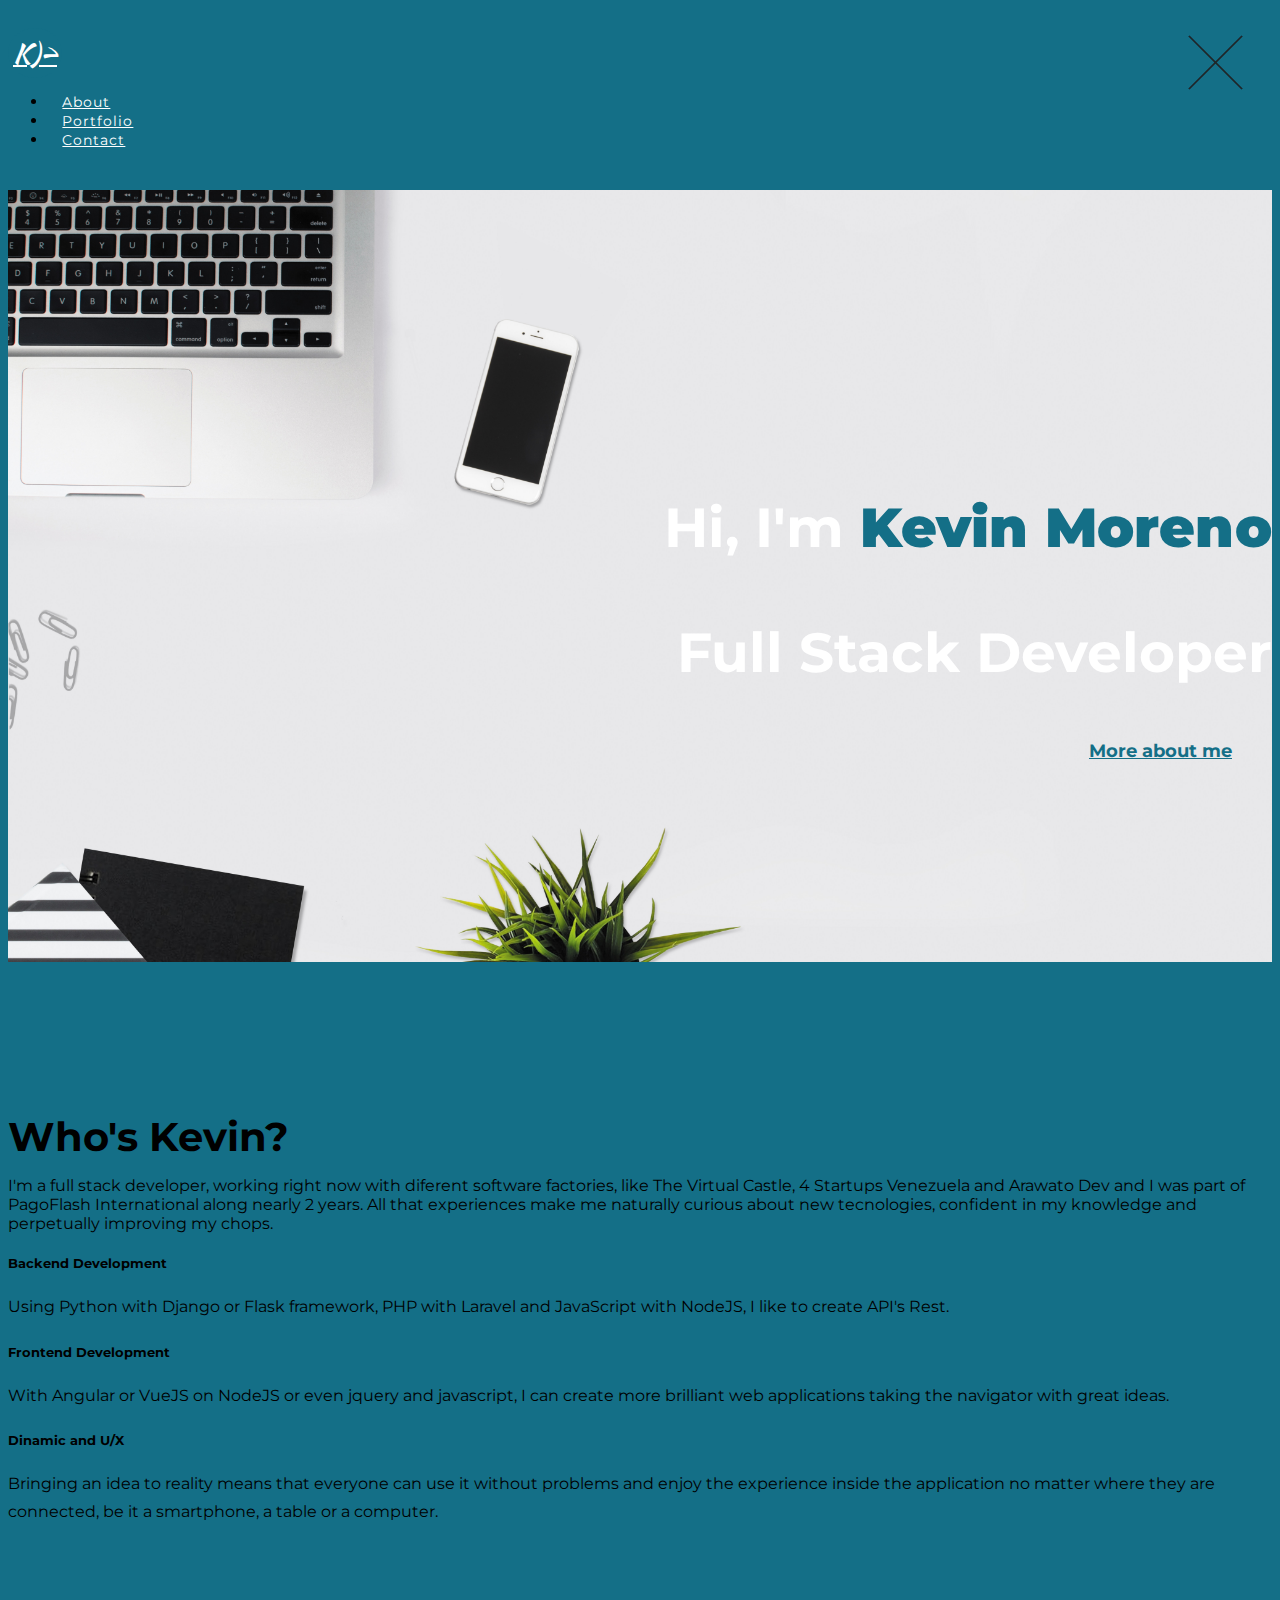
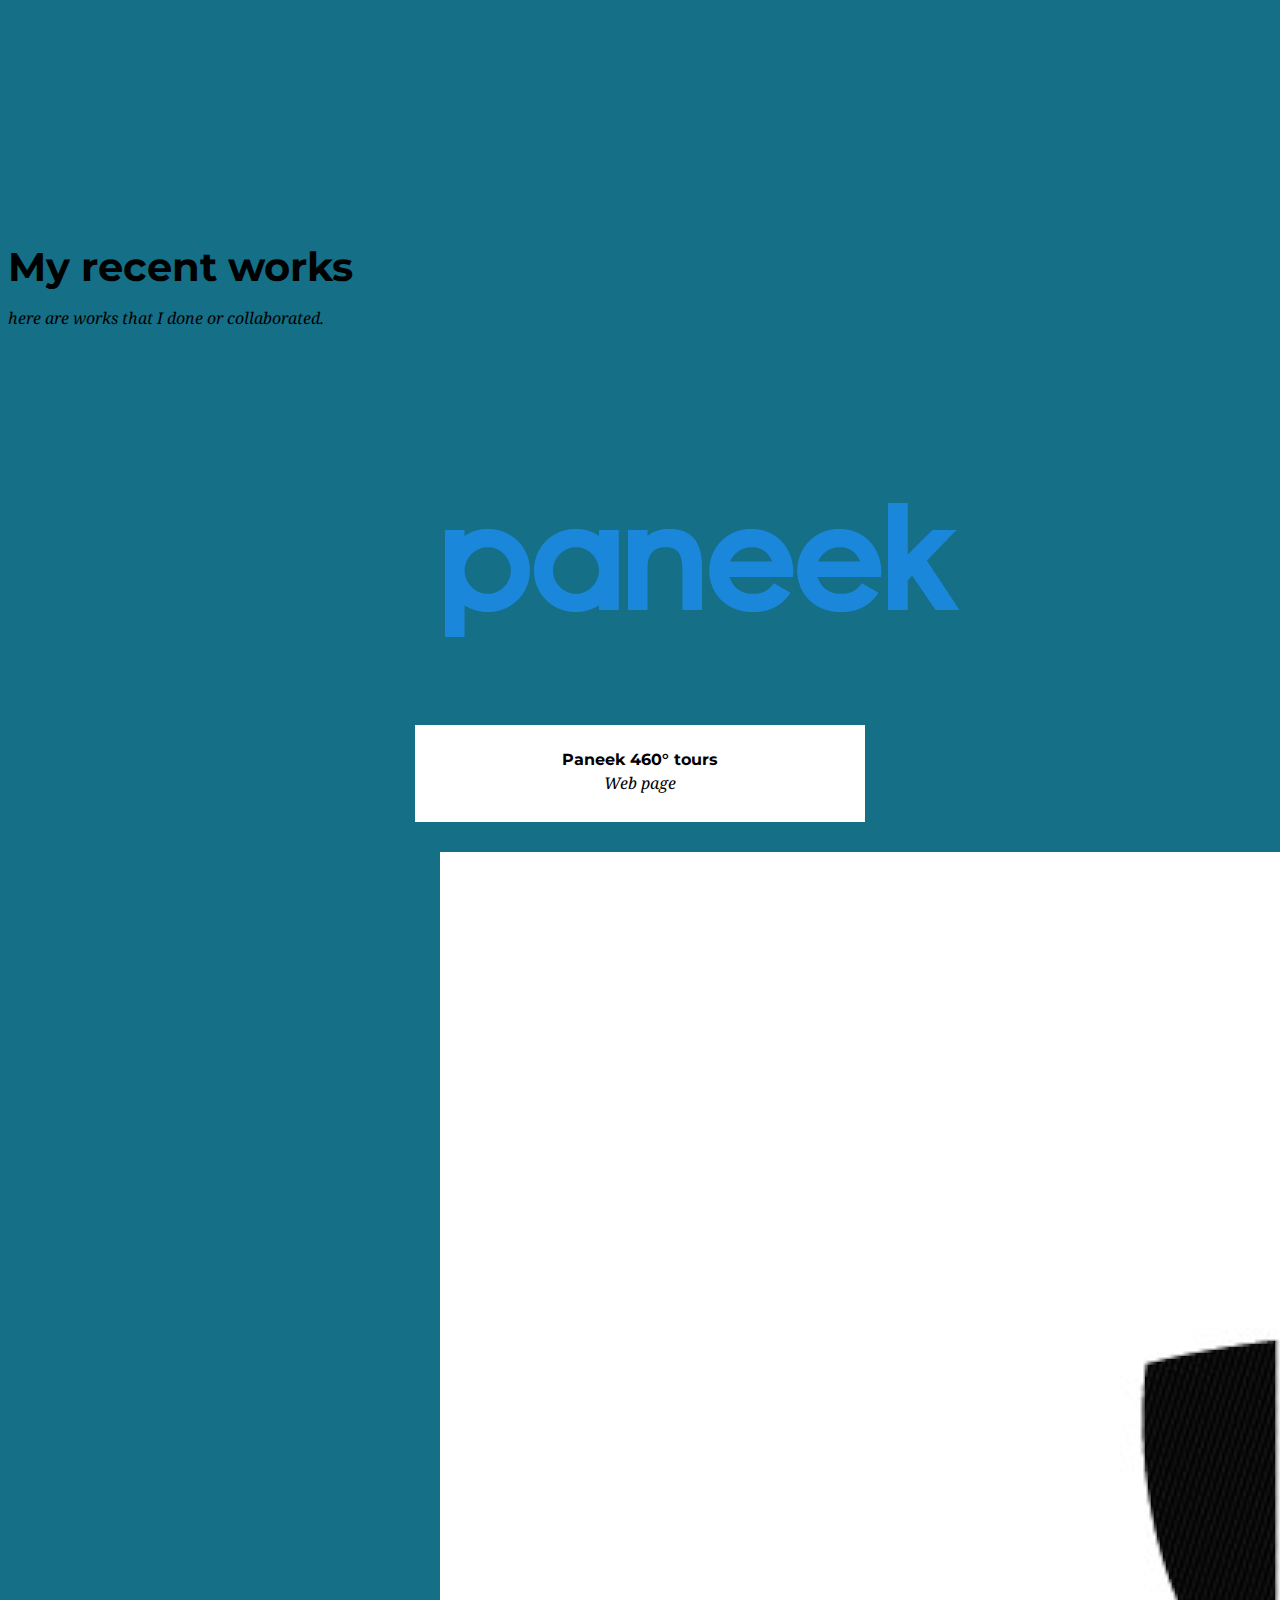
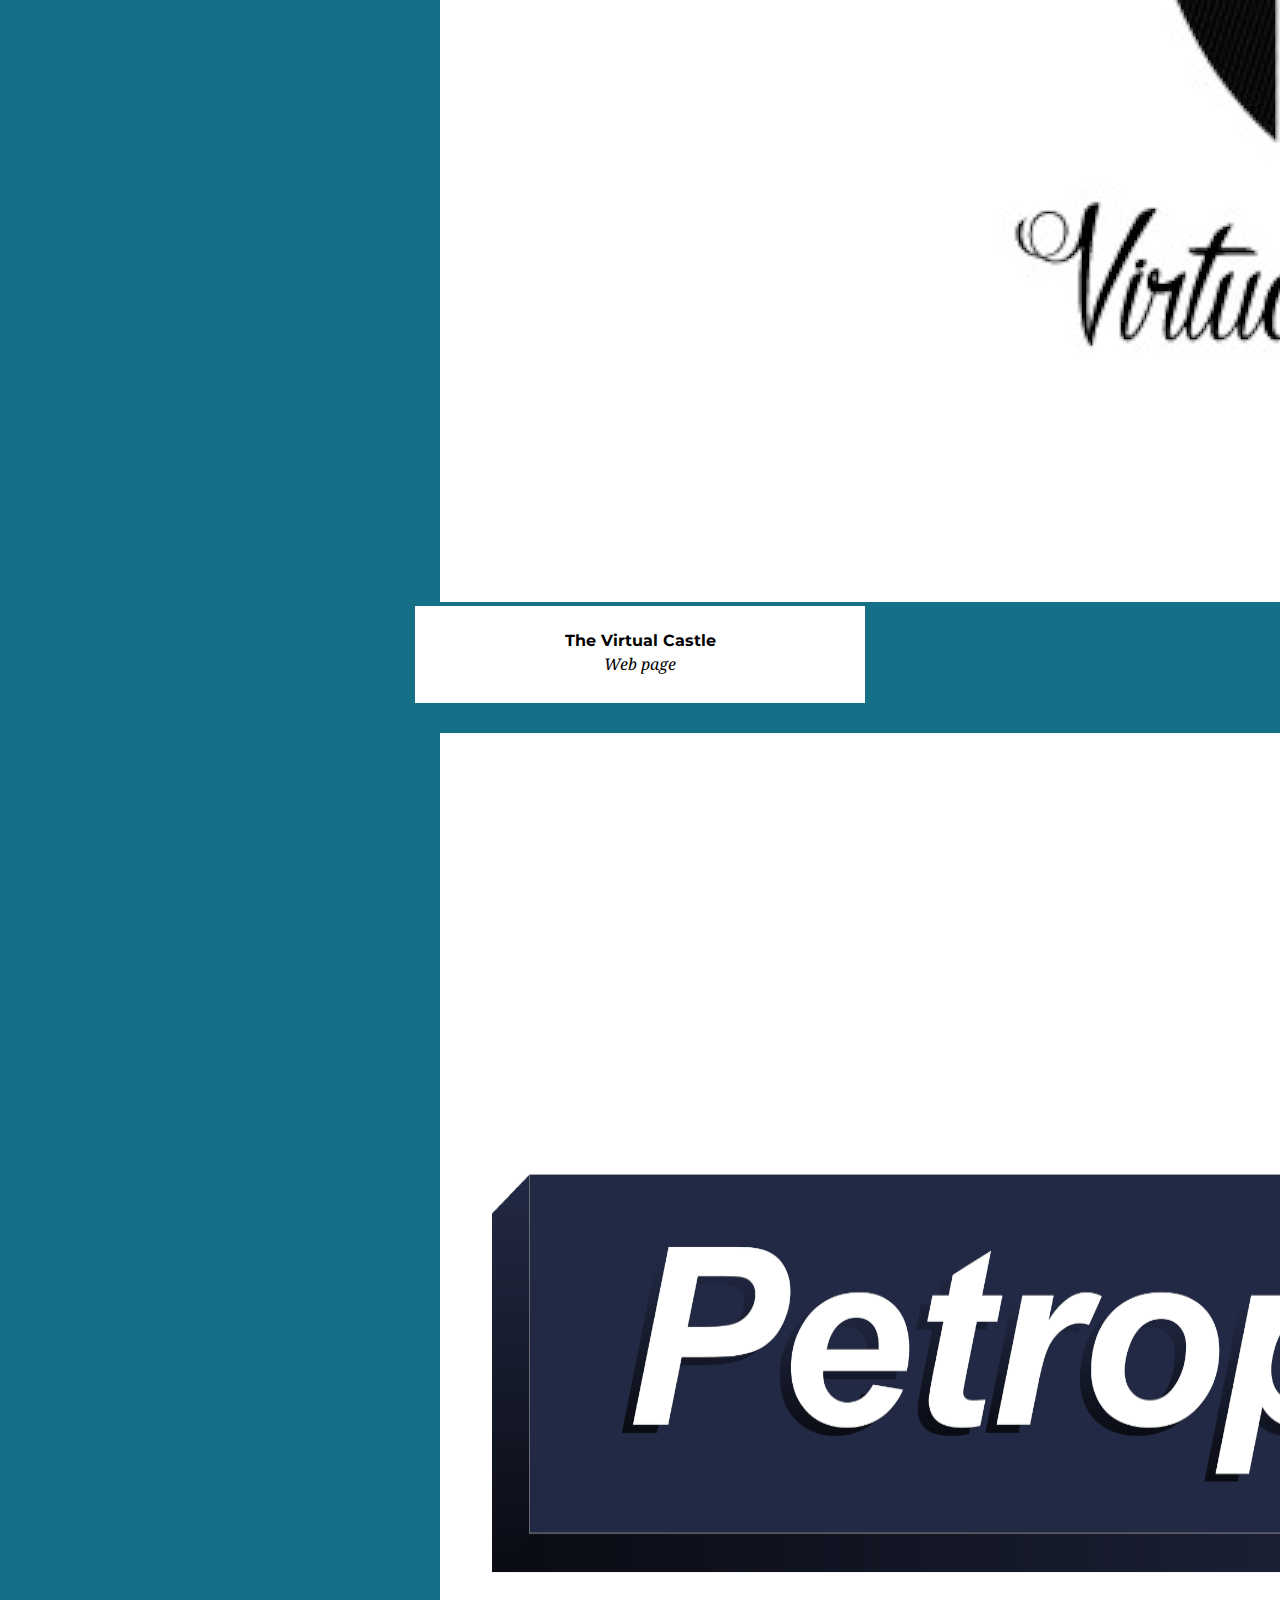
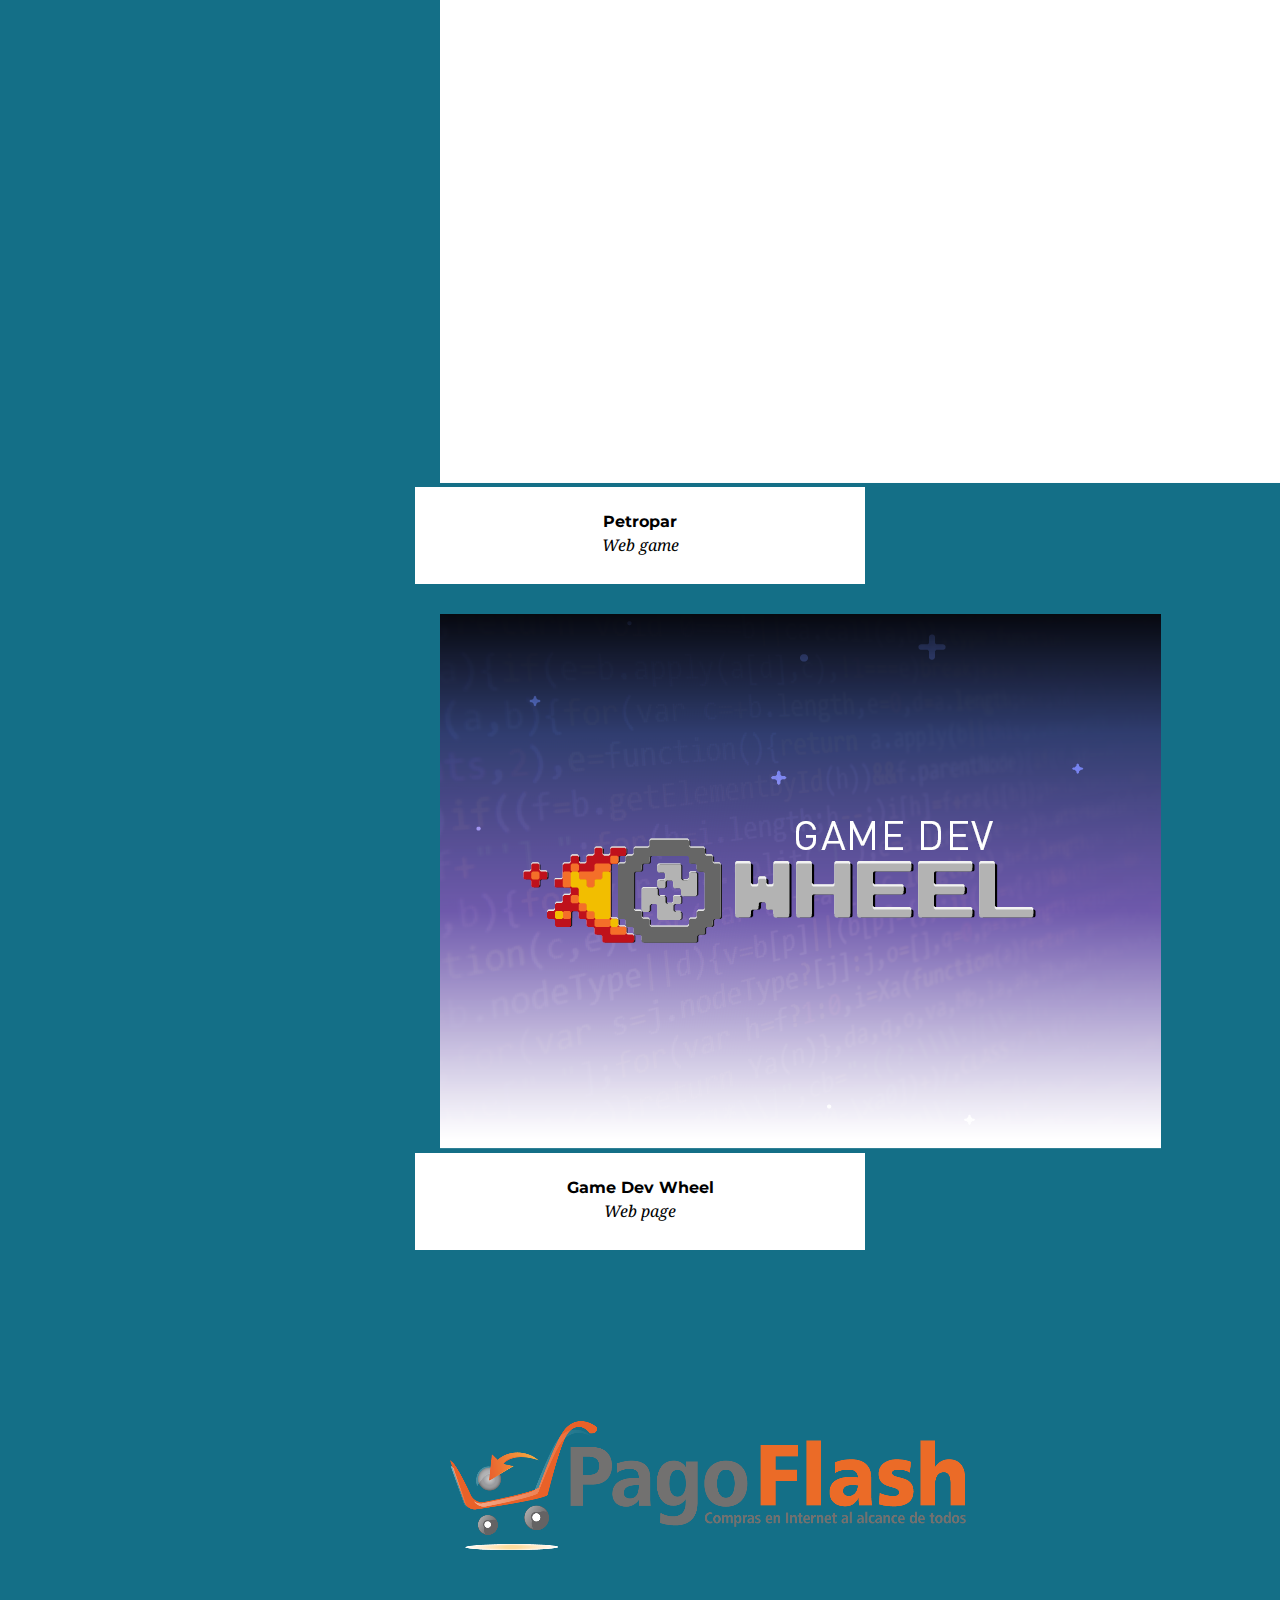
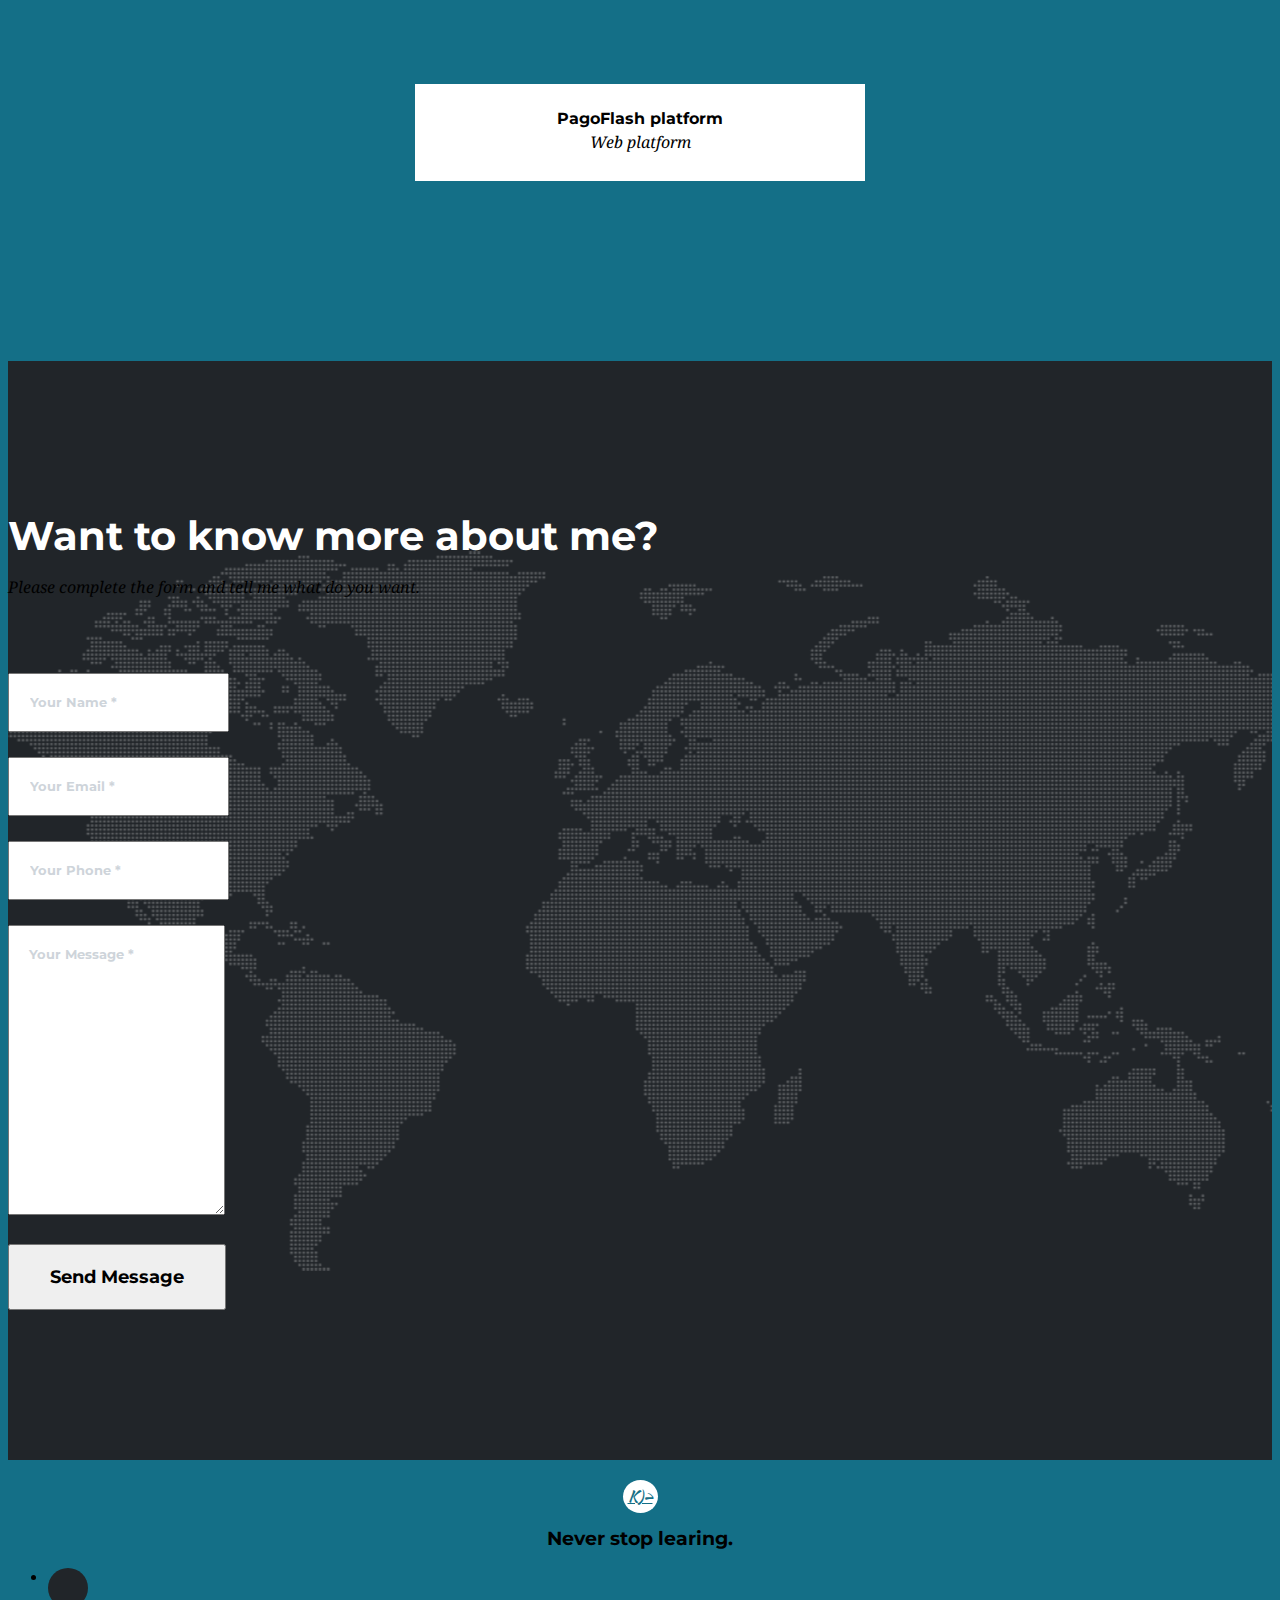
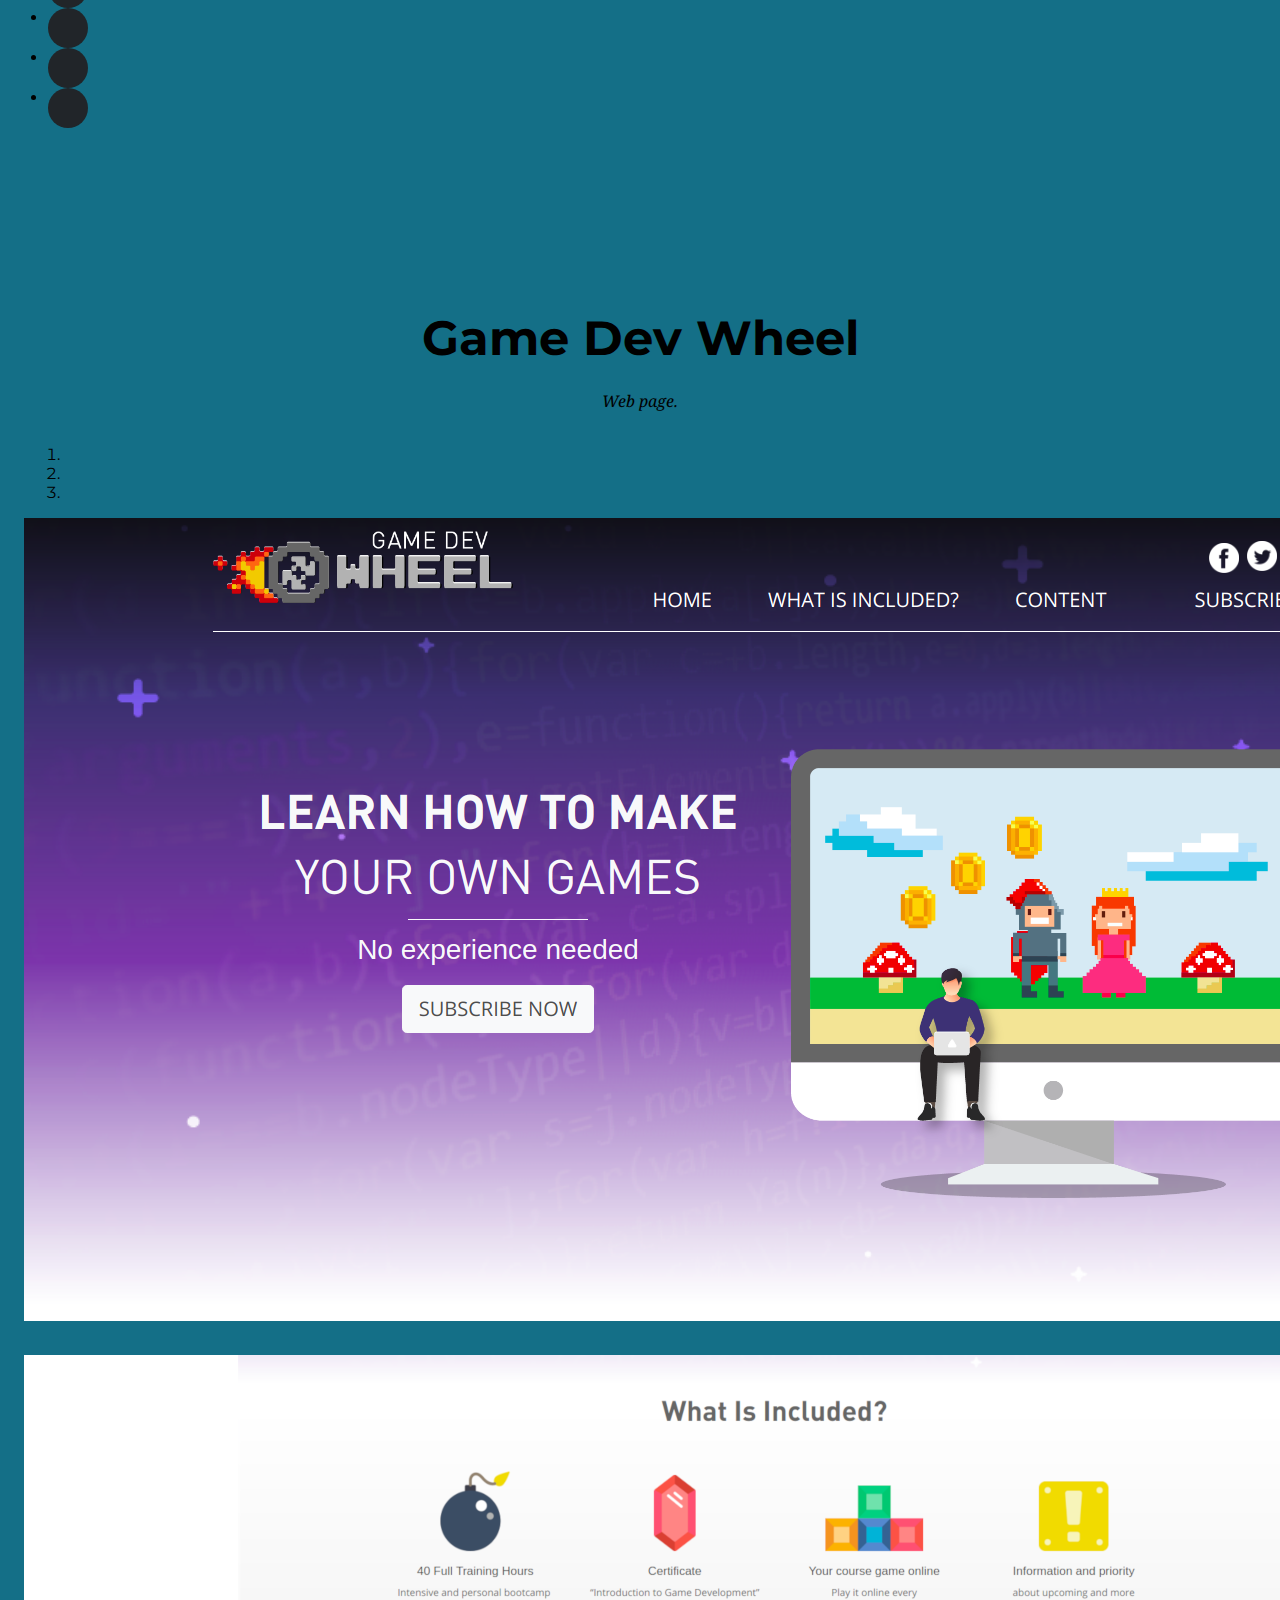
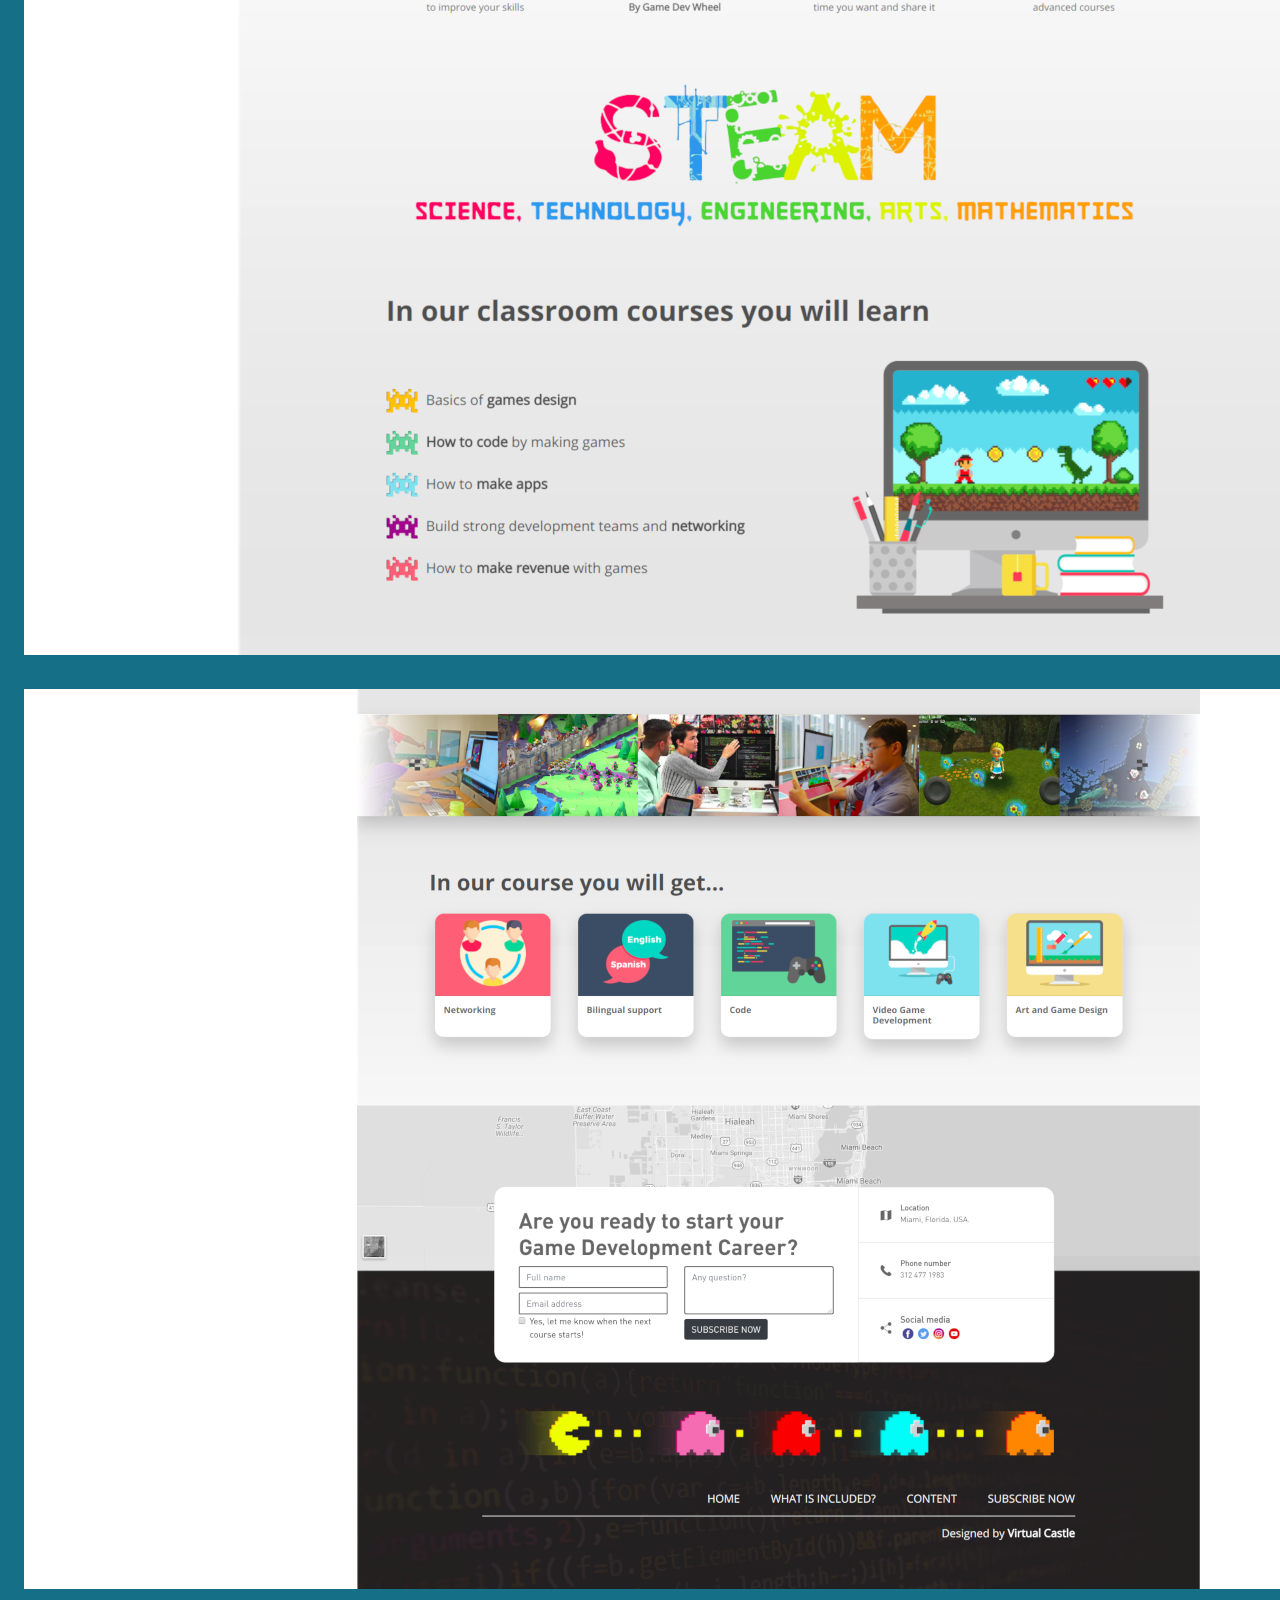
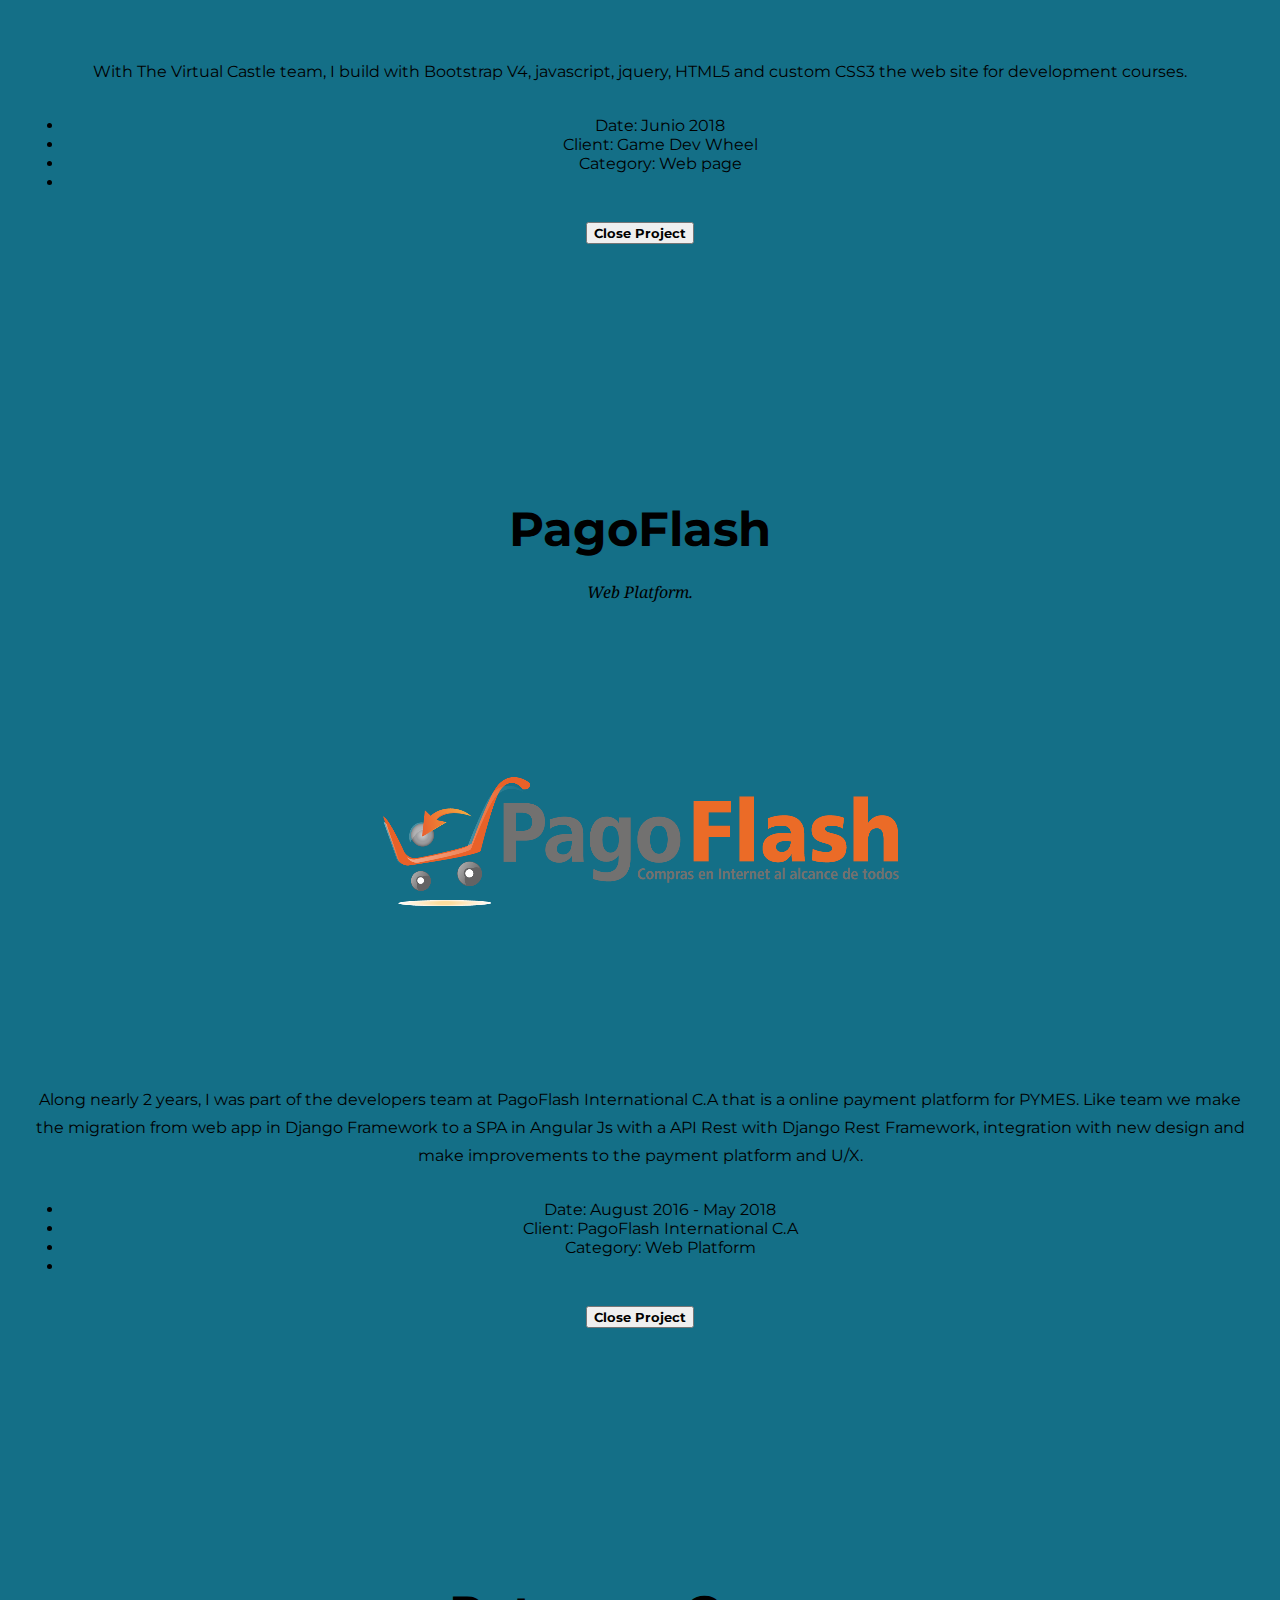
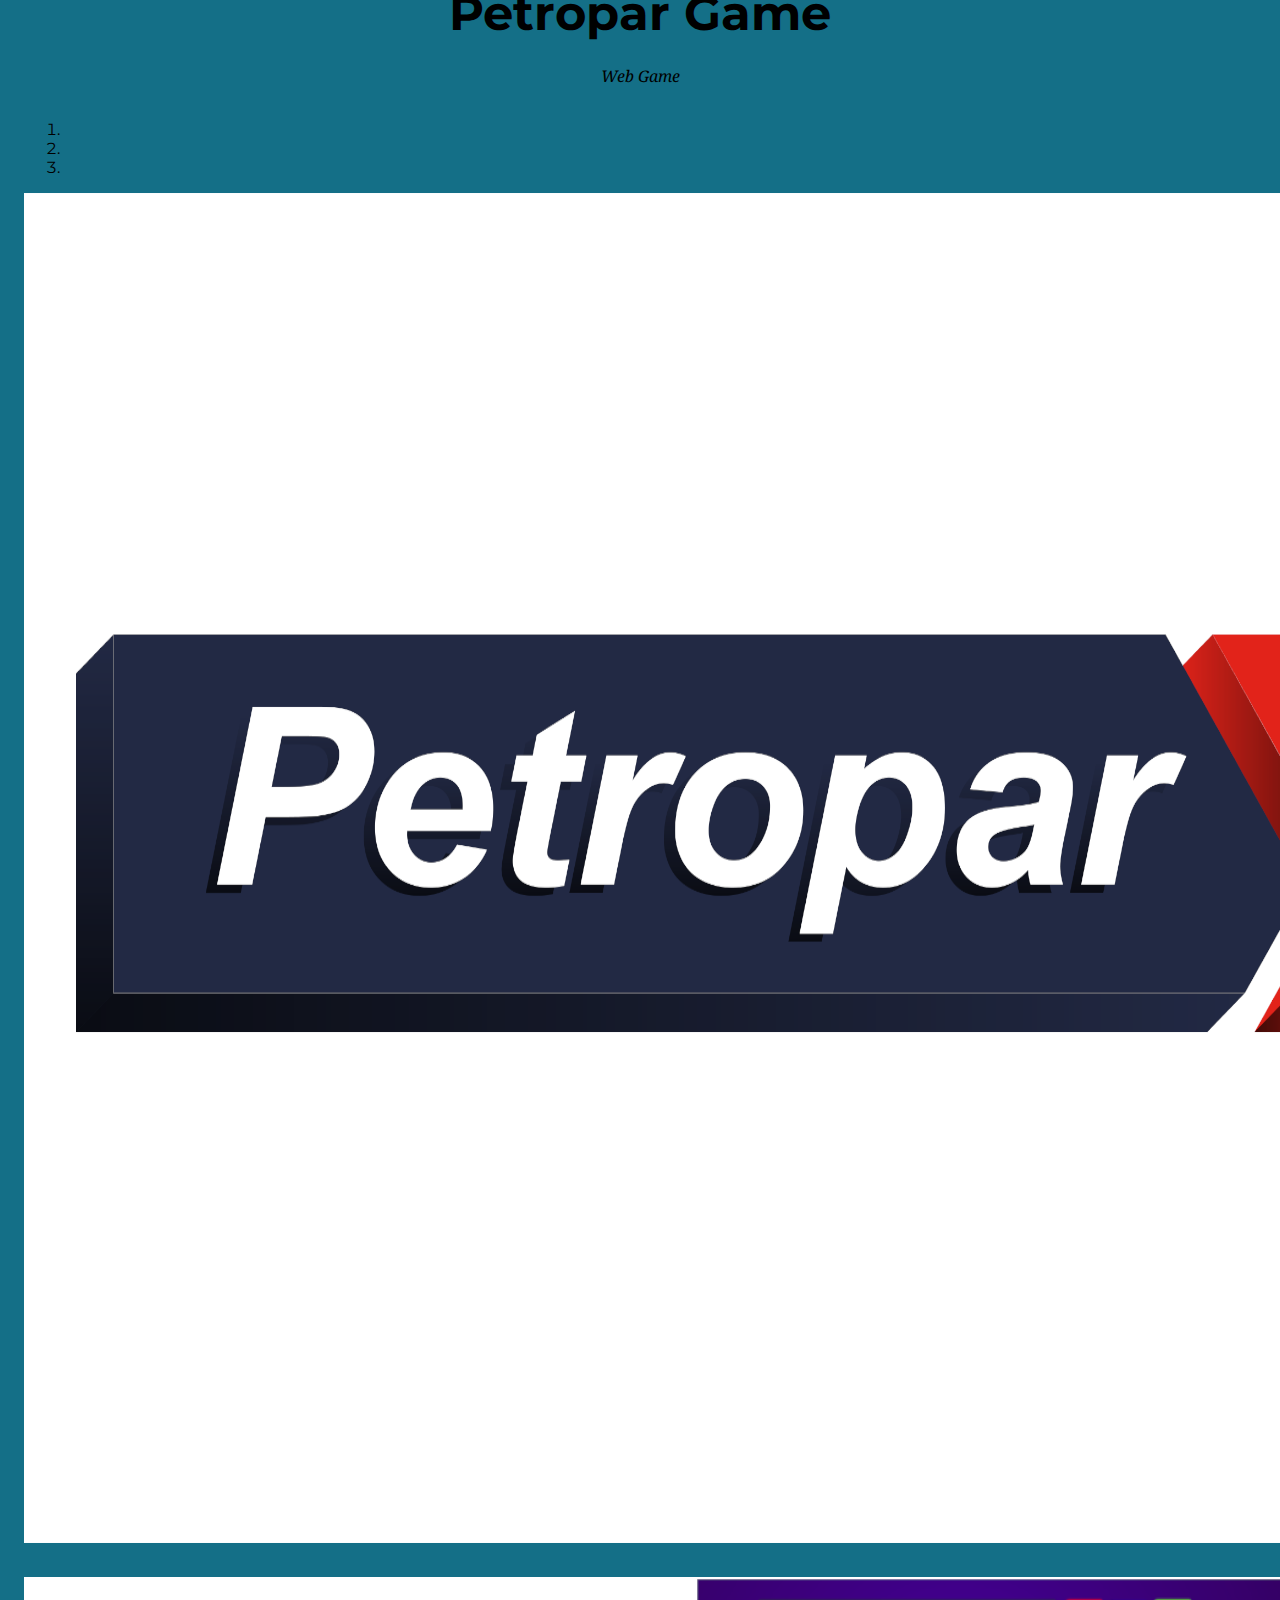
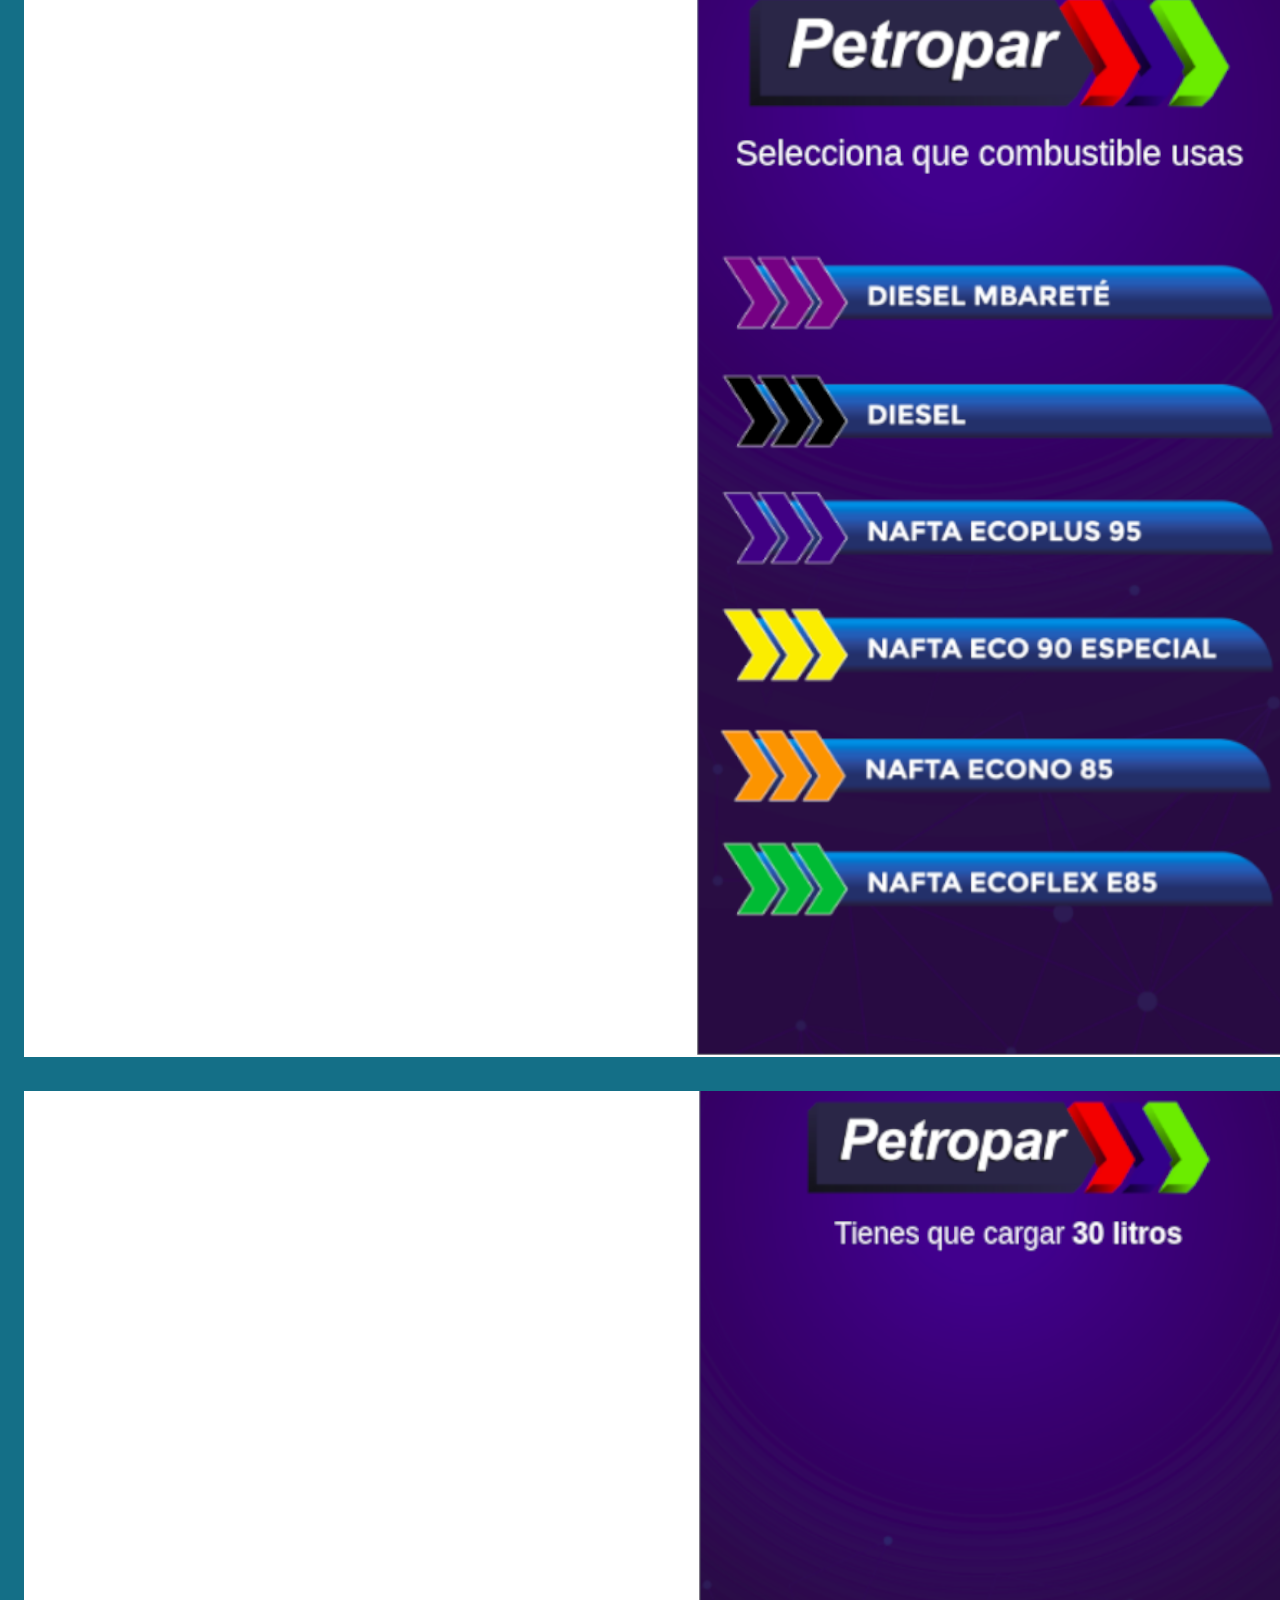
==== commit d5e4ddf3: "update" ====
--- a/index.html
+++ b/index.html
@@ -24,6 +24,16 @@
     <!-- Custom styles for this template -->
     <link href="css/agency.css" rel="stylesheet">
     <link rel="stylesheet" href="js/skillset.css">
+
+      <!-- Global site tag (gtag.js) - Google Analytics -->
+    <script async src="https://www.googletagmanager.com/gtag/js?id=UA-80371129-2"></script>
+    <script>
+      window.dataLayer = window.dataLayer || [];
+      function gtag(){dataLayer.push(arguments);}
+      gtag('js', new Date());
+
+      gtag('config', 'UA-80371129-2');
+    </script>
 
     <script type="text/javascript" src="js/include_html.js"></script>
 
@@ -76,7 +86,7 @@
           <div class="row mb-5 justify-content-center">
           <div class="col-8">
             <div class="text-center card-text w-100">
-           I'm a full stack developer, working right now with diferents software factories, like The Virtual Castle, 4 Startups Venezuela and Arawato Dev and I was part of PagoFlash International along nearly 2 years. All that experiences make me naturally curious about new tecnologies, confident in my knowledge and perpetually improving my chops.
+           I'm a full stack developer, working right now with diferent software factories, like The Virtual Castle, 4 Startups Venezuela and Arawato Dev and I was part of PagoFlash International along nearly 2 years. All that experiences make me naturally curious about new tecnologies, confident in my knowledge and perpetually improving my chops.
             </div>
           </div>
         </div>
@@ -130,6 +140,20 @@
         </div>
         <div class="row">
           <div class="col-md-4 col-sm-6 portfolio-item">
+            <a class="portfolio-link" data-toggle="modal" href="#paneek">
+              <div class="portfolio-hover">
+                <div class="portfolio-hover-content">
+                  <i class="fa fa-plus fa-3x"></i>
+                </div>
+              </div>
+              <img class="img-fluid" src="img/portfolio/paneek.png" alt="" style="padding-top: 75px;padding-bottom: 75px;">
+            </a>
+            <div class="portfolio-caption">
+              <h4>Paneek 460° tours</h4>
+              <p class="text-muted">Web page</p>
+            </div>
+          </div>
+          <div class="col-md-4 col-sm-6 portfolio-item">
             <a class="portfolio-link" data-toggle="modal" href="#the-virtual-castle">
               <div class="portfolio-hover">
                 <div class="portfolio-hover-content">
@@ -168,7 +192,7 @@
             </a>
             <div class="portfolio-caption">
               <h4>Game Dev Wheel</h4>
-              <p class="text-muted">Static web site</p>
+              <p class="text-muted">Web page</p>
             </div>
           </div>
           <div class="col-md-4 col-sm-6 portfolio-item">
@@ -277,6 +301,7 @@
     <div w3-include-html="modals/pagoflash.html"></div>
     <div w3-include-html="modals/petropar.html"></div>
     <div w3-include-html="modals/thevirtualcastle.html"></div>
+    <div w3-include-html="modals/paneek.html"></div>
 
     <!-- Bootstrap core JavaScript -->
     <script src="vendor/jquery/jquery.min.js"></script>
